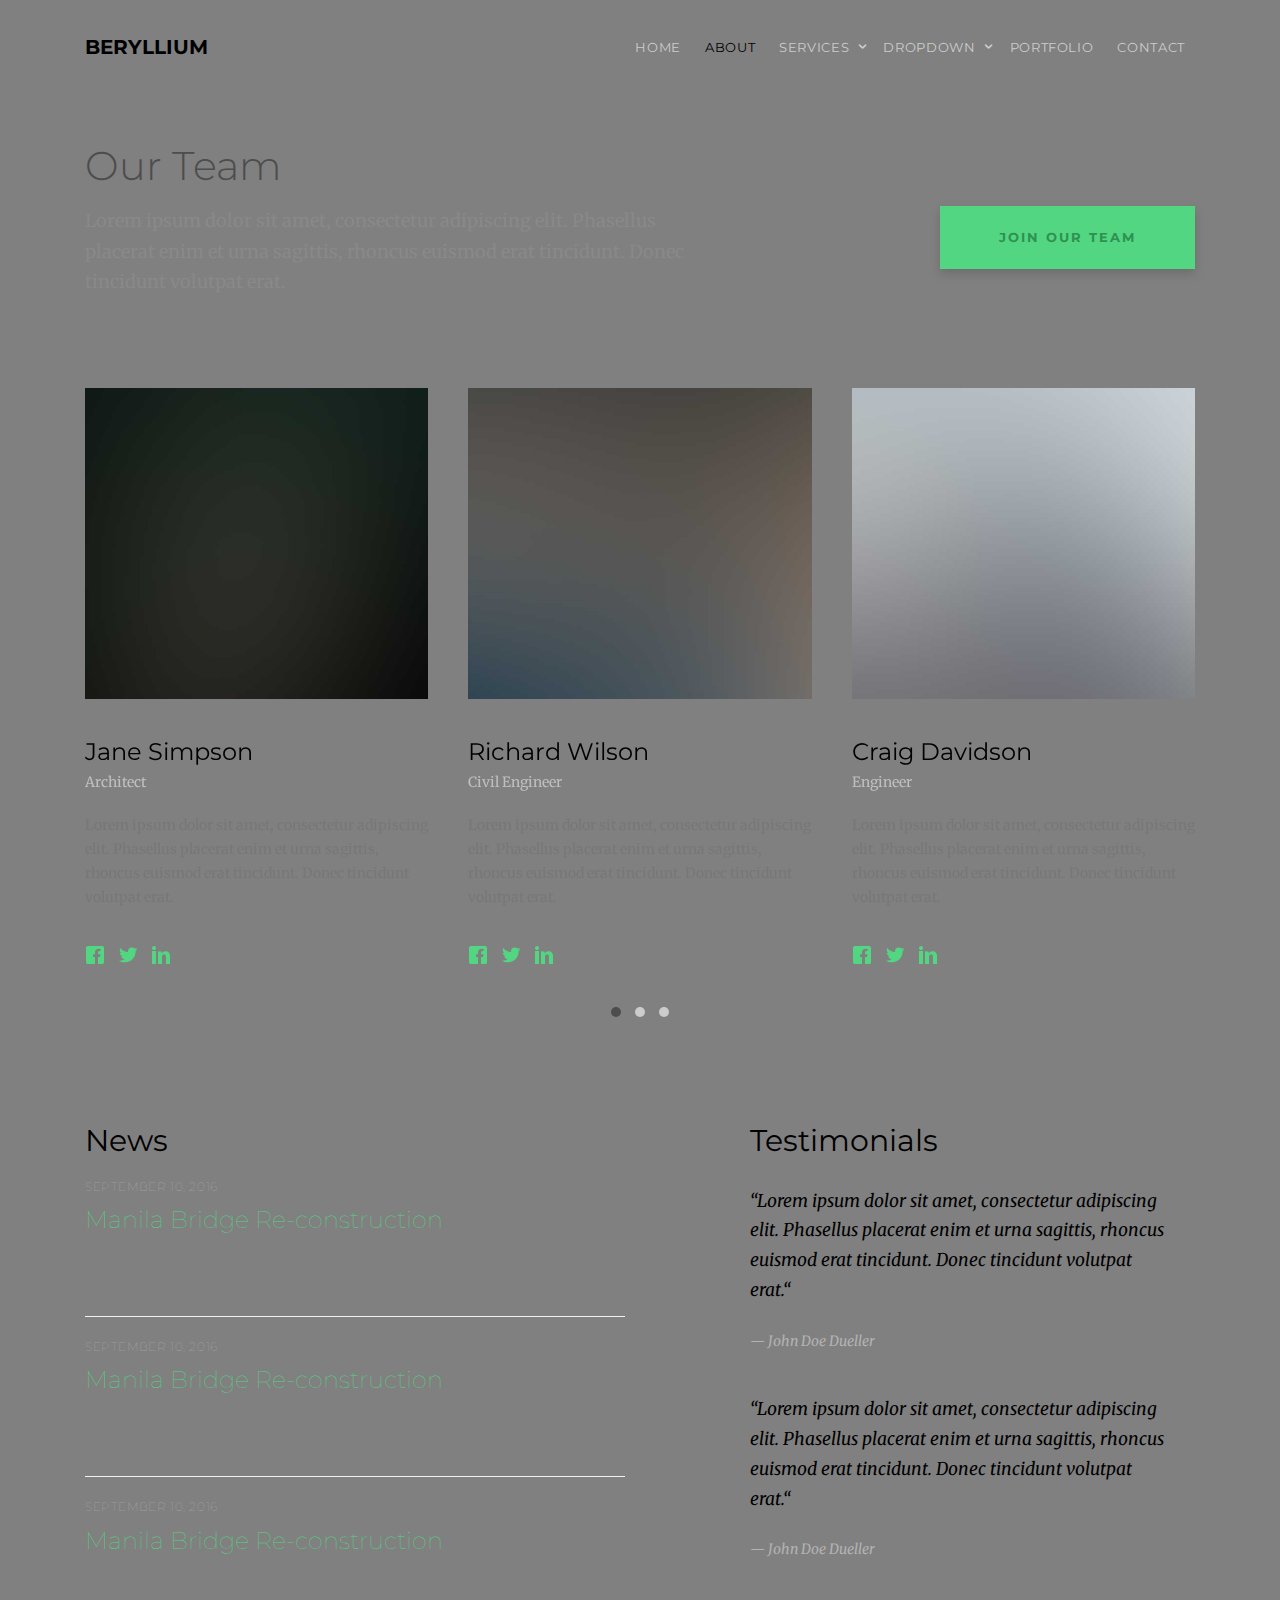
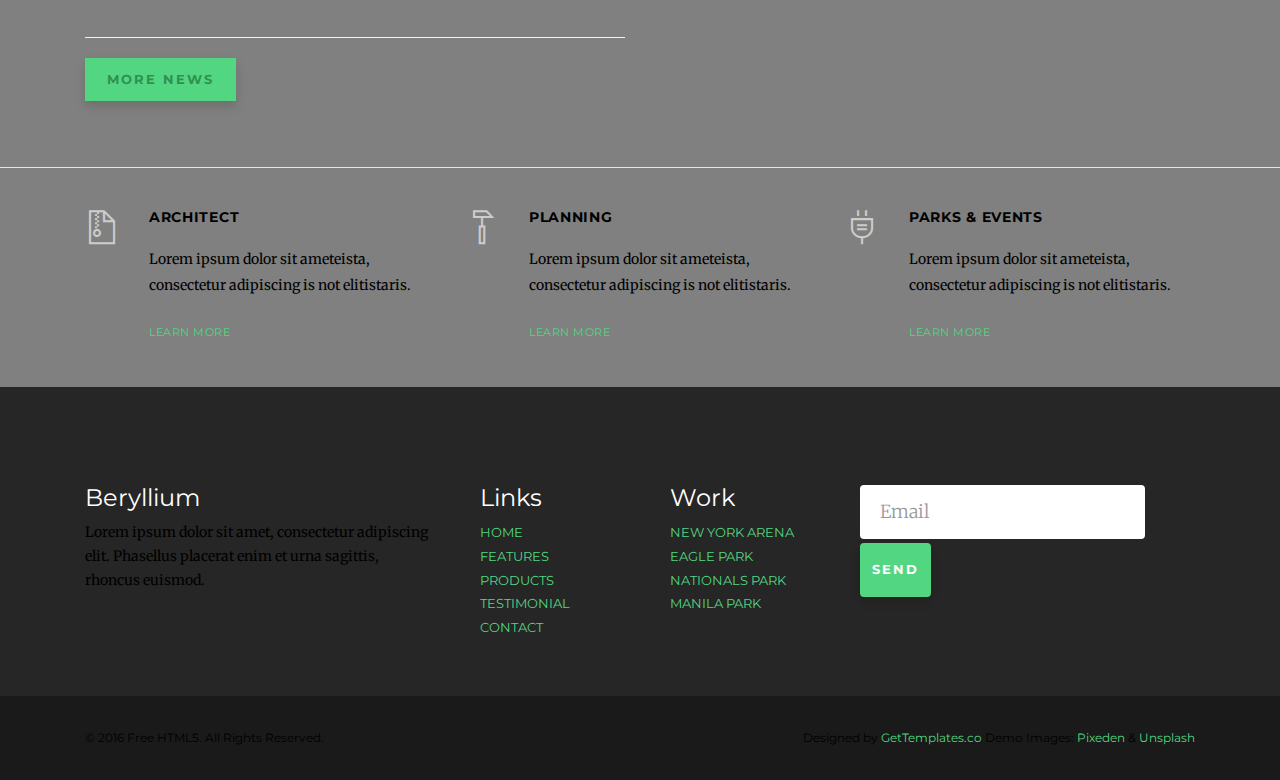
==== about.html @ cbb4a863 "web" ====
<!DOCTYPE HTML>
<!--
	Aesthetic by gettemplates.co
	Twitter: http://twitter.com/gettemplateco
	URL: http://gettemplates.co
-->
<html>
	<head>
	<meta charset="utf-8">
	<meta http-equiv="X-UA-Compatible" content="IE=edge">
	<title>Beryllium &mdash; Free Website Template, Free HTML5 Template by gettemplates.co</title>
	<meta name="viewport" content="width=device-width, initial-scale=1">
	<meta name="description" content="Free HTML5 Website Template by gettemplates.co" />
	<meta name="keywords" content="free website templates, free html5, free template, free bootstrap, free website template, html5, css3, mobile first, responsive" />
	<meta name="author" content="gettemplates.co" />

  	<!-- Facebook and Twitter integration -->
	<meta property="og:title" content=""/>
	<meta property="og:image" content=""/>
	<meta property="og:url" content=""/>
	<meta property="og:site_name" content=""/>
	<meta property="og:description" content=""/>
	<meta name="twitter:title" content="" />
	<meta name="twitter:image" content="" />
	<meta name="twitter:url" content="" />
	<meta name="twitter:card" content="" />

	<link href="https://fonts.googleapis.com/css?family=Merriweather:300,400|Montserrat:400,700" rel="stylesheet">
	
	<!-- Animate.css -->
	<link rel="stylesheet" href="css/animate.css">
	<!-- Icomoon Icon Fonts-->
	<link rel="stylesheet" href="css/icomoon.css">
	<!-- Themify Icons-->
	<link rel="stylesheet" href="css/themify-icons.css">
	<!-- Bootstrap  -->
	<link rel="stylesheet" href="css/bootstrap.css">

	<!-- Owl Carousel  -->
	<link rel="stylesheet" href="css/owl.carousel.min.css">
	<link rel="stylesheet" href="css/owl.theme.default.min.css">

	<!-- Theme style  -->
	<link rel="stylesheet" href="css/style.css">

	<!-- Modernizr JS -->
	<script src="js/modernizr-2.6.2.min.js"></script>
	<!-- FOR IE9 below -->
	<!--[if lt IE 9]>
	<script src="js/respond.min.js"></script>
	<![endif]-->

	</head>
	<body>
		
	<div class="gtco-loader"></div>
	
	<div id="page">

		<nav class="gtco-nav" role="navigation">
			<div class="gtco-container">
				
				<div class="row">
					<div class="col-sm-2 col-xs-12">
						<div id="gtco-logo"><a href="index.html">Beryllium</div>
					</div>
					<div class="col-xs-10 text-right menu-1">
						<ul>
							<li><a href="index.html">Home</a></li>
							<li class="active"><a href="about.html">About</a></li>
							<li class="has-dropdown">
								<a href="services.html">Services</a>
								<ul class="dropdown">
									<li><a href="#">Web Design</a></li>
									<li><a href="#">eCommerce</a></li>
									<li><a href="#">Branding</a></li>
									<li><a href="#">API</a></li>
								</ul>
							</li>
							<li class="has-dropdown">
								<a href="#">Dropdown</a>
								<ul class="dropdown">
									<li><a href="#">HTML5</a></li>
									<li><a href="#">CSS3</a></li>
									<li><a href="#">Sass</a></li>
									<li><a href="#">jQuery</a></li>
								</ul>
							</li>
							<li><a href="portfolio.html">Portfolio</a></li>
							<li><a href="contact.html">Contact</a></li>
						</ul>
					</div>
				</div>
				
			</div>
		</nav>

		

		<div class="gtco-section">
			<div class="gtco-container">
				<div class="row gtco-heading">
					<div class="col-md-7 text-left">
						<h2>Our Team</h2>
						<p>Lorem ipsum dolor sit amet, consectetur adipiscing elit. Phasellus placerat enim et urna sagittis, rhoncus euismod erat tincidunt. Donec tincidunt volutpat erat.</p>
					</div>
					<div class="col-md-3 col-md-push-2 text-center">
						<p class="mt-md"><a href="#" class="btn btn-special btn-block">Join our team</a></p>
					</div>
				</div>
				<div class="row">

					<div class="col-md-12">
						<div class="owl-carousel owl-carousel-carousel">
							<div class="item">
								<div class="gtco-staff">
									<img src="images/staff_1.jpg" alt="" class="img-responsive">
									<h2>Jane Simpson</h2>
									<p class="role">Architect</p>
									<p>Lorem ipsum dolor sit amet, consectetur adipiscing elit. Phasellus placerat enim et urna sagittis, rhoncus euismod erat tincidunt. Donec tincidunt volutpat erat.</p>
									<ul class="fh5co-social">
										<li><a href="#"><i class="icon-facebook"></i></a></li>
										<li><a href="#"><i class="icon-twitter"></i></a></li>
										<li><a href="#"><i class="icon-linkedin"></i></a></li>
									</ul>
								</div>
							</div>
							<div class="item">
								<div class="gtco-staff">
									<img src="images/staff_2.jpg" alt="" class="img-responsive">
									<h2>Richard Wilson</h2>
									<p class="role">Civil Engineer</p>
									<p>Lorem ipsum dolor sit amet, consectetur adipiscing elit. Phasellus placerat enim et urna sagittis, rhoncus euismod erat tincidunt. Donec tincidunt volutpat erat.</p>
									<ul class="fh5co-social">
										<li><a href="#"><i class="icon-facebook"></i></a></li>
										<li><a href="#"><i class="icon-twitter"></i></a></li>
										<li><a href="#"><i class="icon-linkedin"></i></a></li>
									</ul>
								</div>
							</div>
							<div class="item">
								<div class="gtco-staff">
									<img src="images/staff_3.jpg" alt="" class="img-responsive">
									<h2>Craig Davidson</h2>
									<p class="role">Engineer</p>
									<p>Lorem ipsum dolor sit amet, consectetur adipiscing elit. Phasellus placerat enim et urna sagittis, rhoncus euismod erat tincidunt. Donec tincidunt volutpat erat.</p>
									<ul class="fh5co-social">
										<li><a href="#"><i class="icon-facebook"></i></a></li>
										<li><a href="#"><i class="icon-twitter"></i></a></li>
										<li><a href="#"><i class="icon-linkedin"></i></a></li>
									</ul>
								</div>
							</div>

							<div class="item">
								<div class="gtco-staff">
									<img src="images/staff_1.jpg" alt="" class="img-responsive">
									<h2>Jane Simpson</h2>
									<p class="role">Architect</p>
									<p>Lorem ipsum dolor sit amet, consectetur adipiscing elit. Phasellus placerat enim et urna sagittis, rhoncus euismod erat tincidunt. Donec tincidunt volutpat erat.</p>
									<ul class="fh5co-social">
										<li><a href="#"><i class="icon-facebook"></i></a></li>
										<li><a href="#"><i class="icon-twitter"></i></a></li>
										<li><a href="#"><i class="icon-linkedin"></i></a></li>
									</ul>
								</div>
							</div>
							<div class="item">
								<div class="gtco-staff">
									<img src="images/staff_2.jpg" alt="" class="img-responsive">
									<h2>Richard Wilson</h2>
									<p class="role">Civil Engineer</p>
									<p>Lorem ipsum dolor sit amet, consectetur adipiscing elit. Phasellus placerat enim et urna sagittis, rhoncus euismod erat tincidunt. Donec tincidunt volutpat erat.</p>
									<ul class="fh5co-social">
										<li><a href="#"><i class="icon-facebook"></i></a></li>
										<li><a href="#"><i class="icon-twitter"></i></a></li>
										<li><a href="#"><i class="icon-linkedin"></i></a></li>
									</ul>
								</div>
							</div>
							<div class="item">
								<div class="gtco-staff">
									<img src="images/staff_3.jpg" alt="" class="img-responsive">
									<h2>Craig Davidson</h2>
									<p class="role">Engineer</p>
									<p>Lorem ipsum dolor sit amet, consectetur adipiscing elit. Phasellus placerat enim et urna sagittis, rhoncus euismod erat tincidunt. Donec tincidunt volutpat erat.</p>
									<ul class="fh5co-social">
										<li><a href="#"><i class="icon-facebook"></i></a></li>
										<li><a href="#"><i class="icon-twitter"></i></a></li>
										<li><a href="#"><i class="icon-linkedin"></i></a></li>
									</ul>
								</div>
							</div>
							<div class="item">
								<div class="gtco-staff">
									<img src="images/staff_1.jpg" alt="" class="img-responsive">
									<h2>Jane Simpson</h2>
									<p class="role">Architect</p>
									<p>Lorem ipsum dolor sit amet, consectetur adipiscing elit. Phasellus placerat enim et urna sagittis, rhoncus euismod erat tincidunt. Donec tincidunt volutpat erat.</p>
									<ul class="fh5co-social">
										<li><a href="#"><i class="icon-facebook"></i></a></li>
										<li><a href="#"><i class="icon-twitter"></i></a></li>
										<li><a href="#"><i class="icon-linkedin"></i></a></li>
									</ul>
								</div>
							</div>
							<div class="item">
								<div class="gtco-staff">
									<img src="images/staff_2.jpg" alt="" class="img-responsive">
									<h2>Richard Wilson</h2>
									<p class="role">Civil Engineer</p>
									<p>Lorem ipsum dolor sit amet, consectetur adipiscing elit. Phasellus placerat enim et urna sagittis, rhoncus euismod erat tincidunt. Donec tincidunt volutpat erat.</p>
									<ul class="fh5co-social">
										<li><a href="#"><i class="icon-facebook"></i></a></li>
										<li><a href="#"><i class="icon-twitter"></i></a></li>
										<li><a href="#"><i class="icon-linkedin"></i></a></li>
									</ul>
								</div>
							</div>
							<div class="item">
								<div class="gtco-staff">
									<img src="images/staff_3.jpg" alt="" class="img-responsive">
									<h2>Craig Davidson</h2>
									<p class="role">Engineer</p>
									<p>Lorem ipsum dolor sit amet, consectetur adipiscing elit. Phasellus placerat enim et urna sagittis, rhoncus euismod erat tincidunt. Donec tincidunt volutpat erat.</p>
									<ul class="fh5co-social">
										<li><a href="#"><i class="icon-facebook"></i></a></li>
										<li><a href="#"><i class="icon-twitter"></i></a></li>
										<li><a href="#"><i class="icon-linkedin"></i></a></li>
									</ul>
								</div>
							</div>
						</div>
					</div>
					
				</div>
			</div>
		</div>
		<!-- END .gtco-services -->

		<div class="gtco-section">
			<div class="gtco-container">
				<div class="row">
					<div class="col-md-6 gtco-news">
						<h2>News</h2>	
						<ul>
							<li>
								<a href="#">
									<span class="post-date">September 10, 2016</span>
									<h3>Manila Bridge Re-construction</h3>
									<p>Lorem ipsum dolor sit amet, consectetur adipiscing elit. Phasellus placerat enim et urna sagittis, rhoncus euismod...</p>
								</a>
							</li>

							<li>
								<a href="#">
									<span class="post-date">September 10, 2016</span>
									<h3>Manila Bridge Re-construction</h3>
									<p>Lorem ipsum dolor sit amet, consectetur adipiscing elit. Phasellus placerat enim et urna sagittis, rhoncus euismod...</p>
								</a>
							</li>

							<li>
								<a href="#">
									<span class="post-date">September 10, 2016</span>
									<h3>Manila Bridge Re-construction</h3>
									<p>Lorem ipsum dolor sit amet, consectetur adipiscing elit. Phasellus placerat enim et urna sagittis, rhoncus euismod...</p>
								</a>
							</li>
						</ul>
						<p><a href="#" class="btn btn-sm btn-special">More News</a></p>
					</div>
					<!-- END News -->
					<div class="col-md-5 col-md-push-1 gtco-testimonials">
						<h2>Testimonials</h2>
						<blockquote>
							<p>&ldquo;Lorem ipsum dolor sit amet, consectetur adipiscing elit. Phasellus placerat enim et urna sagittis, rhoncus euismod erat tincidunt. Donec tincidunt volutpat erat.&ldquo;</p>
							<p class="author"><cite>&mdash; John Doe Dueller</cite></p>
						</blockquote>
						<blockquote>
							<p>&ldquo;Lorem ipsum dolor sit amet, consectetur adipiscing elit. Phasellus placerat enim et urna sagittis, rhoncus euismod erat tincidunt. Donec tincidunt volutpat erat.&ldquo;</p>
							<p class="author"><cite>&mdash; John Doe Dueller</cite></p>
						</blockquote>
					</div>
				</div>
			</div>
		</div>
		<!-- END  -->

		<div class="gtco-section gto-features">
			<div class="gtco-container">
				<div class="row">
					<div class="col-md-4">
						<div class="feature-left">
							<i class="ti-zip icon"></i>
							<div class="copy">
								<h3>Architect</h3>
								<p>Lorem ipsum dolor sit ameteista, consectetur adipiscing is not elitistaris.</p>
								<p><a href="#" class="gtco-more">Learn more</a></p>
							</div>
						</div>
					</div>
					<div class="col-md-4">
						<div class="feature-left">
							<i class="ti-hummer icon"></i>
							<div class="copy">
								<h3>Planning</h3>
								<p>Lorem ipsum dolor sit ameteista, consectetur adipiscing is not elitistaris.</p>
								<p><a href="#" class="gtco-more">Learn more</a></p>
							</div>
						</div>
					</div>
					<div class="col-md-4">
						<div class="feature-left">
							<i class="ti-plug icon"></i>
							<div class="copy">
								<h3>Parks &amp; Events</h3>
								<p>Lorem ipsum dolor sit ameteista, consectetur adipiscing is not elitistaris.</p>
								<p><a href="#" class="gtco-more">Learn more</a></p>
							</div>
						</div>
					</div>
				</div>
			</div>
		</div>

		<footer id="gtco-footer" class="gtco-section" role="contentinfo">
			<div class="gtco-container">
				<div class="row row-pb-md">
					<div class="col-md-4 gtco-widget gtco-footer-paragraph">
						<h3>Beryllium</h3>
						<p>Lorem ipsum dolor sit amet, consectetur adipiscing elit. Phasellus placerat enim et urna sagittis, rhoncus euismod.</p>
					</div>
					<div class="col-md-4">
						<div class="row">
							<div class="col-md-6 gtco-footer-link">
								<h3>Links</h3>
								<ul class="gtco-list-link">
									<li><a href="#">Home</a></li>
									<li><a href="#">Features</a></li>
									<li><a href="#">Products</a></li>
									<li><a href="#">Testimonial</a></li>
									<li><a href="#">Contact</a></li>
								</ul>
							</div>
							<div class="col-md-6 gtco-footer-link">
								<h3>Work</h3>
								<ul class="gtco-list-link">
									<li><a href="#">New York Arena</a></li>
									<li><a href="#">Eagle Park</a></li>
									<li><a href="#">Nationals Park</a></li>
									<li><a href="#">Manila Park</a></li>
								</ul>
							</div>
						</div>
					</div>
					<div class="col-md-4 gtco-footer-subscribe">
						<form class="form-inline">
						  <div class="form-group">
						    <label class="sr-only" for="exampleInputEmail3">Email address</label>
						    <input type="email" class="form-control" id="" placeholder="Email">
						  </div>
						  <button type="submit" class="btn btn-primary">Send</button>
						</form>
					</div>
				</div>
			</div>
			<div class="gtco-copyright">
				<div class="gtco-container">
					<div class="row">
						<div class="col-md-6 text-left">
							<p><small>&copy; 2016 Free HTML5. All Rights Reserved. </small></p>
						</div>
						<div class="col-md-6 text-right">
							<p><small>Designed by <a href="http://gettemplates.co/" target="_blank">GetTemplates.co</a> Demo Images: <a href="http://pixeden.com/" target="_blank">Pixeden</a> &amp; <a href="http://unsplash.com" target="_blank">Unsplash</a></small> </p>
						</div>
					</div>
				</div>
			</div>
		</footer>
		<!-- END footer -->

	</div>

	<div class="gototop js-top">
		<a href="#" class="js-gotop"><i class="icon-arrow-up"></i></a>
	</div>
	
	<!-- jQuery -->
	<script src="js/jquery.min.js"></script>
	<!-- jQuery Easing -->
	<script src="js/jquery.easing.1.3.js"></script>
	<!-- Bootstrap -->
	<script src="js/bootstrap.min.js"></script>
	<!-- Waypoints -->
	<script src="js/jquery.waypoints.min.js"></script>
	<!-- Carousel -->
	<script src="js/owl.carousel.min.js"></script>
	
	<!-- Main -->
	<script src="js/main.js"></script>

	</body>
</html>
---- css/icomoon.css ----
@font-face {
  font-family: 'icomoon';
  src:  url('../fonts/icomoon/icomoon.eot?6iuir');
  src:  url('../fonts/icomoon/icomoon.eot?6iuir#iefix') format('embedded-opentype'),
    url('../fonts/icomoon/icomoon.ttf?6iuir') format('truetype'),
    url('../fonts/icomoon/icomoon.woff?6iuir') format('woff'),
    url('../fonts/icomoon/icomoon.svg?6iuir#icomoon') format('svg');
  font-weight: normal;
  font-style: normal;
}

[class^="icon-"], [class*=" icon-"] {
  /* use !important to prevent issues with browser extensions that change fonts */
  font-family: 'icomoon' !important;
  speak: none;
  font-style: normal;
  font-weight: normal;
  font-variant: normal;
  text-transform: none;
  line-height: 1;

  /* Better Font Rendering =========== */
  -webkit-font-smoothing: antialiased;
  -moz-osx-font-smoothing: grayscale;
}

.icon-eye:before {
  content: "\e000";
}
.icon-paper-clip:before {
  content: "\e001";
}
.icon-mail:before {
  content: "\e002";
}
.icon-toggle:before {
  content: "\e003";
}
.icon-layout:before {
  content: "\e004";
}
.icon-link:before {
  content: "\e005";
}
.icon-bell:before {
  content: "\e006";
}
.icon-lock:before {
  content: "\e007";
}
.icon-unlock:before {
  content: "\e008";
}
.icon-ribbon:before {
  content: "\e009";
}
.icon-image:before {
  content: "\e010";
}
.icon-signal:before {
  content: "\e011";
}
.icon-target:before {
  content: "\e012";
}
.icon-clipboard:before {
  content: "\e013";
}
.icon-clock:before {
  content: "\e014";
}
.icon-watch:before {
  content: "\e015";
}
.icon-air-play:before {
  content: "\e016";
}
.icon-camera:before {
  content: "\e017";
}
.icon-video:before {
  content: "\e018";
}
.icon-disc:before {
  content: "\e019";
}
.icon-printer:before {
  content: "\e020";
}
.icon-monitor:before {
  content: "\e021";
}
.icon-server:before {
  content: "\e022";
}
.icon-cog:before {
  content: "\e023";
}
.icon-heart:before {
  content: "\e024";
}
.icon-paragraph:before {
  content: "\e025";
}
.icon-align-justify:before {
  content: "\e026";
}
.icon-align-left:before {
  content: "\e027";
}
.icon-align-center:before {
  content: "\e028";
}
.icon-align-right:before {
  content: "\e029";
}
.icon-book:before {
  content: "\e030";
}
.icon-layers:before {
  content: "\e031";
}
.icon-stack:before {
  content: "\e032";
}
.icon-stack-2:before {
  content: "\e033";
}
.icon-paper:before {
  content: "\e034";
}
.icon-paper-stack:before {
  content: "\e035";
}
.icon-search:before {
  content: "\e036";
}
.icon-zoom-in:before {
  content: "\e037";
}
.icon-zoom-out:before {
  content: "\e038";
}
.icon-reply:before {
  content: "\e039";
}
.icon-circle-plus:before {
  content: "\e040";
}
.icon-circle-minus:before {
  content: "\e041";
}
.icon-circle-check:before {
  content: "\e042";
}
.icon-circle-cross:before {
  content: "\e043";
}
.icon-square-plus:before {
  content: "\e044";
}
.icon-square-minus:before {
  content: "\e045";
}
.icon-square-check:before {
  content: "\e046";
}
.icon-square-cross:before {
  content: "\e047";
}
.icon-microphone:before {
  content: "\e048";
}
.icon-record:before {
  content: "\e049";
}
.icon-skip-back:before {
  content: "\e050";
}
.icon-rewind:before {
  content: "\e051";
}
.icon-play:before {
  content: "\e052";
}
.icon-pause:before {
  content: "\e053";
}
.icon-stop:before {
  content: "\e054";
}
.icon-fast-forward:before {
  content: "\e055";
}
.icon-skip-forward:before {
  content: "\e056";
}
.icon-shuffle:before {
  content: "\e057";
}
.icon-repeat:before {
  content: "\e058";
}
.icon-folder:before {
  content: "\e059";
}
.icon-umbrella:before {
  content: "\e060";
}
.icon-moon:before {
  content: "\e061";
}
.icon-thermometer:before {
  content: "\e062";
}
.icon-drop:before {
  content: "\e063";
}
.icon-sun:before {
  content: "\e064";
}
.icon-cloud:before {
  content: "\e065";
}
.icon-cloud-upload:before {
  content: "\e066";
}
.icon-cloud-download:before {
  content: "\e067";
}
.icon-upload:before {
  content: "\e068";
}
.icon-download:before {
  content: "\e069";
}
.icon-location:before {
  content: "\e070";
}
.icon-location-2:before {
  content: "\e071";
}
.icon-map:before {
  content: "\e072";
}
.icon-battery:before {
  content: "\e073";
}
.icon-head:before {
  content: "\e074";
}
.icon-briefcase:before {
  content: "\e075";
}
.icon-speech-bubble:before {
  content: "\e076";
}
.icon-anchor:before {
  content: "\e077";
}
.icon-globe:before {
  content: "\e078";
}
.icon-box:before {
  content: "\e079";
}
.icon-reload:before {
  content: "\e080";
}
.icon-share:before {
  content: "\e081";
}
.icon-marquee:before {
  content: "\e082";
}
.icon-marquee-plus:before {
  content: "\e083";
}
.icon-marquee-minus:before {
  content: "\e084";
}
.icon-tag:before {
  content: "\e085";
}
.icon-power:before {
  content: "\e086";
}
.icon-command:before {
  content: "\e087";
}
.icon-alt:before {
  content: "\e088";
}
.icon-esc:before {
  content: "\e089";
}
.icon-bar-graph:before {
  content: "\e090";
}
.icon-bar-graph-2:before {
  content: "\e091";
}
.icon-pie-graph:before {
  content: "\e092";
}
.icon-star:before {
  content: "\e093";
}
.icon-arrow-left:before {
  content: "\e094";
}
.icon-arrow-right:before {
  content: "\e095";
}
.icon-arrow-up:before {
  content: "\e096";
}
.icon-arrow-down:before {
  content: "\e097";
}
.icon-volume:before {
  content: "\e098";
}
.icon-mute:before {
  content: "\e099";
}
.icon-content-right:before {
  content: "\e100";
}
.icon-content-left:before {
  content: "\e101";
}
.icon-grid:before {
  content: "\e102";
}
.icon-grid-2:before {
  content: "\e103";
}
.icon-columns:before {
  content: "\e104";
}
.icon-loader:before {
  content: "\e105";
}
.icon-bag:before {
  content: "\e106";
}
.icon-ban:before {
  content: "\e107";
}
.icon-flag:before {
  content: "\e108";
}
.icon-trash:before {
  content: "\e109";
}
.icon-expand:before {
  content: "\e110";
}
.icon-contract:before {
  content: "\e111";
}
.icon-maximize:before {
  content: "\e112";
}
.icon-minimize:before {
  content: "\e113";
}
.icon-plus:before {
  content: "\e114";
}
.icon-minus:before {
  content: "\e115";
}
.icon-check:before {
  content: "\e116";
}
.icon-cross:before {
  content: "\e117";
}
.icon-move:before {
  content: "\e118";
}
.icon-delete:before {
  content: "\e119";
}
.icon-menu:before {
  content: "\e120";
}
.icon-archive:before {
  content: "\e121";
}
.icon-inbox:before {
  content: "\e122";
}
.icon-outbox:before {
  content: "\e123";
}
.icon-file:before {
  content: "\e124";
}
.icon-file-add:before {
  content: "\e125";
}
.icon-file-subtract:before {
  content: "\e126";
}
.icon-help:before {
  content: "\e127";
}
.icon-open:before {
  content: "\e128";
}
.icon-ellipsis:before {
  content: "\e129";
}
.icon-add-to-list:before {
  content: "\e900";
}
.icon-classic-computer:before {
  content: "\e901";
}
.icon-controller-fast-backward:before {
  content: "\e902";
}
.icon-creative-commons-attribution:before {
  content: "\e903";
}
.icon-creative-commons-noderivs:before {
  content: "\e904";
}
.icon-creative-commons-noncommercial-eu:before {
  content: "\e905";
}
.icon-creative-commons-noncommercial-us:before {
  content: "\e906";
}
.icon-creative-commons-public-domain:before {
  content: "\e907";
}
.icon-creative-commons-remix:before {
  content: "\e908";
}
.icon-creative-commons-share:before {
  content: "\e909";
}
.icon-creative-commons-sharealike:before {
  content: "\e90a";
}
.icon-creative-commons:before {
  content: "\e90b";
}
.icon-document-landscape:before {
  content: "\e90c";
}
.icon-remove-user:before {
  content: "\e90d";
}
.icon-warning:before {
  content: "\e90e";
}
.icon-arrow-bold-down:before {
  content: "\e90f";
}
.icon-arrow-bold-left:before {
  content: "\e910";
}
.icon-arrow-bold-right:before {
  content: "\e911";
}
.icon-arrow-bold-up:before {
  content: "\e912";
}
.icon-arrow-down2:before {
  content: "\e913";
}
.icon-arrow-left2:before {
  content: "\e914";
}
.icon-arrow-long-down:before {
  content: "\e915";
}
.icon-arrow-long-left:before {
  content: "\e916";
}
.icon-arrow-long-right:before {
  content: "\e917";
}
.icon-arrow-long-up:before {
  content: "\e918";
}
.icon-arrow-right2:before {
  content: "\e919";
}
.icon-arrow-up2:before {
  content: "\e91a";
}
.icon-arrow-with-circle-down:before {
  content: "\e91b";
}
.icon-arrow-with-circle-left:before {
  content: "\e91c";
}
.icon-arrow-with-circle-right:before {
  content: "\e91d";
}
.icon-arrow-with-circle-up:before {
  content: "\e91e";
}
.icon-bookmark:before {
  content: "\e91f";
}
.icon-bookmarks:before {
  content: "\e920";
}
.icon-chevron-down:before {
  content: "\e921";
}
.icon-chevron-left:before {
  content: "\e922";
}
.icon-chevron-right:before {
  content: "\e923";
}
.icon-chevron-small-down:before {
  content: "\e924";
}
.icon-chevron-small-left:before {
  content: "\e925";
}
.icon-chevron-small-right:before {
  content: "\e926";
}
.icon-chevron-small-up:before {
  content: "\e927";
}
.icon-chevron-thin-down:before {
  content: "\e928";
}
.icon-chevron-thin-left:before {
  content: "\e929";
}
.icon-chevron-thin-right:before {
  content: "\e92a";
}
.icon-chevron-thin-up:before {
  content: "\e92b";
}
.icon-chevron-up:before {
  content: "\e92c";
}
.icon-chevron-with-circle-down:before {
  content: "\e92d";
}
.icon-chevron-with-circle-left:before {
  content: "\e92e";
}
.icon-chevron-with-circle-right:before {
  content: "\e92f";
}
.icon-chevron-with-circle-up:before {
  content: "\e930";
}
.icon-cloud2:before {
  content: "\e931";
}
.icon-controller-fast-forward:before {
  content: "\e932";
}
.icon-controller-jump-to-start:before {
  content: "\e933";
}
.icon-controller-next:before {
  content: "\e934";
}
.icon-controller-paus:before {
  content: "\e935";
}
.icon-controller-play:before {
  content: "\e936";
}
.icon-controller-record:before {
  content: "\e937";
}
.icon-controller-stop:before {
  content: "\e938";
}
.icon-controller-volume:before {
  content: "\e939";
}
.icon-dot-single:before {
  content: "\e93a";
}
.icon-dots-three-horizontal:before {
  content: "\e93b";
}
.icon-dots-three-vertical:before {
  content: "\e93c";
}
.icon-dots-two-horizontal:before {
  content: "\e93d";
}
.icon-dots-two-vertical:before {
  content: "\e93e";
}
.icon-download2:before {
  content: "\e93f";
}
.icon-emoji-flirt:before {
  content: "\e940";
}
.icon-flow-branch:before {
  content: "\e941";
}
.icon-flow-cascade:before {
  content: "\e942";
}
.icon-flow-line:before {
  content: "\e943";
}
.icon-flow-parallel:before {
  content: "\e944";
}
.icon-flow-tree:before {
  content: "\e945";
}
.icon-install:before {
  content: "\e946";
}
.icon-layers2:before {
  content: "\e947";
}
.icon-open-book:before {
  content: "\e948";
}
.icon-resize-100:before {
  content: "\e949";
}
.icon-resize-full-screen:before {
  content: "\e94a";
}
.icon-save:before {
  content: "\e94b";
}
.icon-select-arrows:before {
  content: "\e94c";
}
.icon-sound-mute:before {
  content: "\e94d";
}
.icon-sound:before {
  content: "\e94e";
}
.icon-trash2:before {
  content: "\e94f";
}
.icon-triangle-down:before {
  content: "\e950";
}
.icon-triangle-left:before {
  content: "\e951";
}
.icon-triangle-right:before {
  content: "\e952";
}
.icon-triangle-up:before {
  content: "\e953";
}
.icon-uninstall:before {
  content: "\e954";
}
.icon-upload-to-cloud:before {
  content: "\e955";
}
.icon-upload2:before {
  content: "\e956";
}
.icon-add-user:before {
  content: "\e957";
}
.icon-address:before {
  content: "\e958";
}
.icon-adjust:before {
  content: "\e959";
}
.icon-air:before {
  content: "\e95a";
}
.icon-aircraft-landing:before {
  content: "\e95b";
}
.icon-aircraft-take-off:before {
  content: "\e95c";
}
.icon-aircraft:before {
  content: "\e95d";
}
.icon-align-bottom:before {
  content: "\e95e";
}
.icon-align-horizontal-middle:before {
  content: "\e95f";
}
.icon-align-left2:before {
  content: "\e960";
}
.icon-align-right2:before {
  content: "\e961";
}
.icon-align-top:before {
  content: "\e962";
}
.icon-align-vertical-middle:before {
  content: "\e963";
}
.icon-archive2:before {
  content: "\e964";
}
.icon-area-graph:before {
  content: "\e965";
}
.icon-attachment:before {
  content: "\e966";
}
.icon-awareness-ribbon:before {
  content: "\e967";
}
.icon-back-in-time:before {
  content: "\e968";
}
.icon-back:before {
  content: "\e969";
}
.icon-bar-graph2:before {
  content: "\e96a";
}
.icon-battery2:before {
  content: "\e96b";
}
.icon-beamed-note:before {
  content: "\e96c";
}
.icon-bell2:before {
  content: "\e96d";
}
.icon-blackboard:before {
  content: "\e96e";
}
.icon-block:before {
  content: "\e96f";
}
.icon-book2:before {
  content: "\e970";
}
.icon-bowl:before {
  content: "\e971";
}
.icon-box2:before {
  content: "\e972";
}
.icon-briefcase2:before {
  content: "\e973";
}
.icon-browser:before {
  content: "\e974";
}
.icon-brush:before {
  content: "\e975";
}
.icon-bucket:before {
  content: "\e976";
}
.icon-cake:before {
  content: "\e977";
}
.icon-calculator:before {
  content: "\e978";
}
.icon-calendar:before {
  content: "\e979";
}
.icon-camera2:before {
  content: "\e97a";
}
.icon-ccw:before {
  content: "\e97b";
}
.icon-chat:before {
  content: "\e97c";
}
.icon-check2:before {
  content: "\e97d";
}
.icon-circle-with-cross:before {
  content: "\e97e";
}
.icon-circle-with-minus:before {
  content: "\e97f";
}
.icon-circle-with-plus:before {
  content: "\e980";
}
.icon-circle:before {
  content: "\e981";
}
.icon-circular-graph:before {
  content: "\e982";
}
.icon-clapperboard:before {
  content: "\e983";
}
.icon-clipboard2:before {
  content: "\e984";
}
.icon-clock2:before {
  content: "\e985";
}
.icon-code:before {
  content: "\e986";
}
.icon-cog2:before {
  content: "\e987";
}
.icon-colours:before {
  content: "\e988";
}
.icon-compass:before {
  content: "\e989";
}
.icon-copy:before {
  content: "\e98a";
}
.icon-credit-card:before {
  content: "\e98b";
}
.icon-credit:before {
  content: "\e98c";
}
.icon-cross2:before {
  content: "\e98d";
}
.icon-cup:before {
  content: "\e98e";
}
.icon-cw:before {
  content: "\e98f";
}
.icon-cycle:before {
  content: "\e990";
}
.icon-database:before {
  content: "\e991";
}
.icon-dial-pad:before {
  content: "\e992";
}
.icon-direction:before {
  content: "\e993";
}
.icon-document:before {
  content: "\e994";
}
.icon-documents:before {
  content: "\e995";
}
.icon-drink:before {
  content: "\e996";
}
.icon-drive:before {
  content: "\e997";
}
.icon-drop2:before {
  content: "\e998";
}
.icon-edit:before {
  content: "\e999";
}
.icon-email:before {
  content: "\e99a";
}
.icon-emoji-happy:before {
  content: "\e99b";
}
.icon-emoji-neutral:before {
  content: "\e99c";
}
.icon-emoji-sad:before {
  content: "\e99d";
}
.icon-erase:before {
  content: "\e99e";
}
.icon-eraser:before {
  content: "\e99f";
}
.icon-export:before {
  content: "\e9a0";
}
.icon-eye2:before {
  content: "\e9a1";
}
.icon-feather:before {
  content: "\e9a2";
}
.icon-flag2:before {
  content: "\e9a3";
}
.icon-flash:before {
  content: "\e9a4";
}
.icon-flashlight:before {
  content: "\e9a5";
}
.icon-flat-brush:before {
  content: "\e9a6";
}
.icon-folder-images:before {
  content: "\e9a7";
}
.icon-folder-music:before {
  content: "\e9a8";
}
.icon-folder-video:before {
  content: "\e9a9";
}
.icon-folder2:before {
  content: "\e9aa";
}
.icon-forward:before {
  content: "\e9ab";
}
.icon-funnel:before {
  content: "\e9ac";
}
.icon-game-controller:before {
  content: "\e9ad";
}
.icon-gauge:before {
  content: "\e9ae";
}
.icon-globe2:before {
  content: "\e9af";
}
.icon-graduation-cap:before {
  content: "\e9b0";
}
.icon-grid2:before {
  content: "\e9b1";
}
.icon-hair-cross:before {
  content: "\e9b2";
}
.icon-hand:before {
  content: "\e9b3";
}
.icon-heart-outlined:before {
  content: "\e9b4";
}
.icon-heart2:before {
  content: "\e9b5";
}
.icon-help-with-circle:before {
  content: "\e9b6";
}
.icon-help2:before {
  content: "\e9b7";
}
.icon-home:before {
  content: "\e9b8";
}
.icon-hour-glass:before {
  content: "\e9b9";
}
.icon-image-inverted:before {
  content: "\e9ba";
}
.icon-image2:before {
  content: "\e9bb";
}
.icon-images:before {
  content: "\e9bc";
}
.icon-inbox2:before {
  content: "\e9bd";
}
.icon-infinity:before {
  content: "\e9be";
}
.icon-info-with-circle:before {
  content: "\e9bf";
}
.icon-info:before {
  content: "\e9c0";
}
.icon-key:before {
  content: "\e9c1";
}
.icon-keyboard:before {
  content: "\e9c2";
}
.icon-lab-flask:before {
  content: "\e9c3";
}
.icon-landline:before {
  content: "\e9c4";
}
.icon-language:before {
  content: "\e9c5";
}
.icon-laptop:before {
  content: "\e9c6";
}
.icon-leaf:before {
  content: "\e9c7";
}
.icon-level-down:before {
  content: "\e9c8";
}
.icon-level-up:before {
  content: "\e9c9";
}
.icon-lifebuoy:before {
  content: "\e9ca";
}
.icon-light-bulb:before {
  content: "\e9cb";
}
.icon-light-down:before {
  content: "\e9cc";
}
.icon-light-up:before {
  content: "\e9cd";
}
.icon-line-graph:before {
  content: "\e9ce";
}
.icon-link2:before {
  content: "\e9cf";
}
.icon-list:before {
  content: "\e9d0";
}
.icon-location-pin:before {
  content: "\e9d1";
}
.icon-location2:before {
  content: "\e9d2";
}
.icon-lock-open:before {
  content: "\e9d3";
}
.icon-lock2:before {
  content: "\e9d4";
}
.icon-log-out:before {
  content: "\e9d5";
}
.icon-login:before {
  content: "\e9d6";
}
.icon-loop:before {
  content: "\e9d7";
}
.icon-magnet:before {
  content: "\e9d8";
}
.icon-magnifying-glass:before {
  content: "\e9d9";
}
.icon-mail2:before {
  content: "\e9da";
}
.icon-man:before {
  content: "\e9db";
}
.icon-map2:before {
  content: "\e9dc";
}
.icon-mask:before {
  content: "\e9dd";
}
.icon-medal:before {
  content: "\e9de";
}
.icon-megaphone:before {
  content: "\e9df";
}
.icon-menu2:before {
  content: "\e9e0";
}
.icon-message:before {
  content: "\e9e1";
}
.icon-mic:before {
  content: "\e9e2";
}
.icon-minus2:before {
  content: "\e9e3";
}
.icon-mobile:before {
  content: "\e9e4";
}
.icon-modern-mic:before {
  content: "\e9e5";
}
.icon-moon2:before {
  content: "\e9e6";
}
.icon-mouse:before {
  content: "\e9e7";
}
.icon-music:before {
  content: "\e9e8";
}
.icon-network:before {
  content: "\e9e9";
}
.icon-new-message:before {
  content: "\e9ea";
}
.icon-new:before {
  content: "\e9eb";
}
.icon-news:before {
  content: "\e9ec";
}
.icon-note:before {
  content: "\e9ed";
}
.icon-notification:before {
  content: "\e9ee";
}
.icon-old-mobile:before {
  content: "\e9ef";
}
.icon-old-phone:before {
  content: "\e9f0";
}
.icon-palette:before {
  content: "\e9f1";
}
.icon-paper-plane:before {
  content: "\e9f2";
}
.icon-pencil:before {
  content: "\e9f3";
}
.icon-phone:before {
  content: "\e9f4";
}
.icon-pie-chart:before {
  content: "\e9f5";
}
.icon-pin:before {
  content: "\e9f6";
}
.icon-plus2:before {
  content: "\e9f7";
}
.icon-popup:before {
  content: "\e9f8";
}
.icon-power-plug:before {
  content: "\e9f9";
}
.icon-price-ribbon:before {
  content: "\e9fa";
}
.icon-price-tag:before {
  content: "\e9fb";
}
.icon-print:before {
  content: "\e9fc";
}
.icon-progress-empty:before {
  content: "\e9fd";
}
.icon-progress-full:before {
  content: "\e9fe";
}
.icon-progress-one:before {
  content: "\e9ff";
}
.icon-progress-two:before {
  content: "\ea00";
}
.icon-publish:before {
  content: "\ea01";
}
.icon-quote:before {
  content: "\ea02";
}
.icon-radio:before {
  content: "\ea03";
}
.icon-reply-all:before {
  content: "\ea04";
}
.icon-reply2:before {
  content: "\ea05";
}
.icon-retweet:before {
  content: "\ea06";
}
.icon-rocket:before {
  content: "\ea07";
}
.icon-round-brush:before {
  content: "\ea08";
}
.icon-rss:before {
  content: "\ea09";
}
.icon-ruler:before {
  content: "\ea0a";
}
.icon-scissors:before {
  content: "\ea0b";
}
.icon-share-alternitive:before {
  content: "\ea0c";
}
.icon-share2:before {
  content: "\ea0d";
}
.icon-shareable:before {
  content: "\ea0e";
}
.icon-shield:before {
  content: "\ea0f";
}
.icon-shop:before {
  content: "\ea10";
}
.icon-shopping-bag:before {
  content: "\ea11";
}
.icon-shopping-basket:before {
  content: "\ea12";
}
.icon-shopping-cart:before {
  content: "\ea13";
}
.icon-shuffle2:before {
  content: "\ea14";
}
.icon-signal2:before {
  content: "\ea15";
}
.icon-sound-mix:before {
  content: "\ea16";
}
.icon-sports-club:before {
  content: "\ea17";
}
.icon-spreadsheet:before {
  content: "\ea18";
}
.icon-squared-cross:before {
  content: "\ea19";
}
.icon-squared-minus:before {
  content: "\ea1a";
}
.icon-squared-plus:before {
  content: "\ea1b";
}
.icon-star-outlined:before {
  content: "\ea1c";
}
.icon-star2:before {
  content: "\ea1d";
}
.icon-stopwatch:before {
  content: "\ea1e";
}
.icon-suitcase:before {
  content: "\ea1f";
}
.icon-swap:before {
  content: "\ea20";
}
.icon-sweden:before {
  content: "\ea21";
}
.icon-switch:before {
  content: "\ea22";
}
.icon-tablet:before {
  content: "\ea23";
}
.icon-tag2:before {
  content: "\ea24";
}
.icon-text-document-inverted:before {
  content: "\ea25";
}
.icon-text-document:before {
  content: "\ea26";
}
.icon-text:before {
  content: "\ea27";
}
.icon-thermometer2:before {
  content: "\ea28";
}
.icon-thumbs-down:before {
  content: "\ea29";
}
.icon-thumbs-up:before {
  content: "\ea2a";
}
.icon-thunder-cloud:before {
  content: "\ea2b";
}
.icon-ticket:before {
  content: "\ea2c";
}
.icon-time-slot:before {
  content: "\ea2d";
}
.icon-tools:before {
  content: "\ea2e";
}
.icon-traffic-cone:before {
  content: "\ea2f";
}
.icon-tree:before {
  content: "\ea30";
}
.icon-trophy:before {
  content: "\ea31";
}
.icon-tv:before {
  content: "\ea32";
}
.icon-typing:before {
  content: "\ea33";
}
.icon-unread:before {
  content: "\ea34";
}
.icon-untag:before {
  content: "\ea35";
}
.icon-user:before {
  content: "\ea36";
}
.icon-users:before {
  content: "\ea37";
}
.icon-v-card:before {
  content: "\ea38";
}
.icon-video2:before {
  content: "\ea39";
}
.icon-vinyl:before {
  content: "\ea3a";
}
.icon-voicemail:before {
  content: "\ea3b";
}
.icon-wallet:before {
  content: "\ea3c";
}
.icon-water:before {
  content: "\ea3d";
}
.icon-px-with-circle:before {
  content: "\ea3e";
}
.icon-px:before {
  content: "\ea3f";
}
.icon-basecamp:before {
  content: "\ea40";
}
.icon-behance:before {
  content: "\ea41";
}
.icon-creative-cloud:before {
  content: "\ea42";
}
.icon-dropbox:before {
  content: "\ea43";
}
.icon-evernote:before {
  content: "\ea44";
}
.icon-flattr:before {
  content: "\ea45";
}
.icon-foursquare:before {
  content: "\ea46";
}
.icon-google-drive:before {
  content: "\ea47";
}
.icon-google-hangouts:before {
  content: "\ea48";
}
.icon-grooveshark:before {
  content: "\ea49";
}
.icon-icloud:before {
  content: "\ea4a";
}
.icon-mixi:before {
  content: "\ea4b";
}
.icon-onedrive:before {
  content: "\ea4c";
}
.icon-paypal:before {
  content: "\ea4d";
}
.icon-picasa:before {
  content: "\ea4e";
}
.icon-qq:before {
  content: "\ea4f";
}
.icon-rdio-with-circle:before {
  content: "\ea50";
}
.icon-renren:before {
  content: "\ea51";
}
.icon-scribd:before {
  content: "\ea52";
}
.icon-sina-weibo:before {
  content: "\ea53";
}
.icon-skype-with-circle:before {
  content: "\ea54";
}
.icon-skype:before {
  content: "\ea55";
}
.icon-slideshare:before {
  content: "\ea56";
}
.icon-smashing:before {
  content: "\ea57";
}
.icon-soundcloud:before {
  content: "\ea58";
}
.icon-spotify-with-circle:before {
  content: "\ea59";
}
.icon-spotify:before {
  content: "\ea5a";
}
.icon-swarm:before {
  content: "\ea5b";
}
.icon-vine-with-circle:before {
  content: "\ea5c";
}
.icon-vine:before {
  content: "\ea5d";
}
.icon-vk-alternitive:before {
  content: "\ea5e";
}
.icon-vk-with-circle:before {
  content: "\ea5f";
}
.icon-vk:before {
  content: "\ea60";
}
.icon-xing-with-circle:before {
  content: "\ea61";
}
.icon-xing:before {
  content: "\ea62";
}
.icon-yelp:before {
  content: "\ea63";
}
.icon-dribbble-with-circle:before {
  content: "\ea64";
}
.icon-dribbble:before {
  content: "\ea65";
}
.icon-facebook-with-circle:before {
  content: "\ea66";
}
.icon-facebook:before {
  content: "\ea67";
}
.icon-flickr-with-circle:before {
  content: "\ea68";
}
.icon-flickr:before {
  content: "\ea69";
}
.icon-github-with-circle:before {
  content: "\ea6a";
}
.icon-github:before {
  content: "\ea6b";
}
.icon-google-with-circle:before {
  content: "\ea6c";
}
.icon-google:before {
  content: "\ea6d";
}
.icon-instagram-with-circle:before {
  content: "\ea6e";
}
.icon-instagram:before {
  content: "\ea6f";
}
.icon-lastfm-with-circle:before {
  content: "\ea70";
}
.icon-lastfm:before {
  content: "\ea71";
}
.icon-linkedin-with-circle:before {
  content: "\ea72";
}
.icon-linkedin:before {
  content: "\ea73";
}
.icon-pinterest-with-circle:before {
  content: "\ea74";
}
.icon-pinterest:before {
  content: "\ea75";
}
.icon-rdio:before {
  content: "\ea76";
}
.icon-stumbleupon-with-circle:before {
  content: "\ea77";
}
.icon-stumbleupon:before {
  content: "\ea78";
}
.icon-tumblr-with-circle:before {
  content: "\ea79";
}
.icon-tumblr:before {
  content: "\ea7a";
}
.icon-twitter-with-circle:before {
  content: "\ea7b";
}
.icon-twitter:before {
  content: "\ea7c";
}
.icon-vimeo-with-circle:before {
  content: "\ea7d";
}
.icon-vimeo:before {
  content: "\ea7e";
}
.icon-youtube-with-circle:before {
  content: "\ea7f";
}
.icon-youtube:before {
  content: "\ea80";
}
---- css/themify-icons.css ----
@font-face {
	font-family: 'themify';
	src:url('../fonts/themify-icons/themify.eot?-fvbane');
	src:url('../fonts/themify-icons/themify.eot?#iefix-fvbane') format('embedded-opentype'),
		url('../fonts/themify-icons/themify.woff?-fvbane') format('woff'),
		url('../fonts/themify-icons/themify.ttf?-fvbane') format('truetype'),
		url('../fonts/themify-icons/themify.svg?-fvbane#themify') format('svg');
	font-weight: normal;
	font-style: normal;
}

[class^="ti-"], [class*=" ti-"] {
	font-family: 'themify';
	speak: none;
	font-style: normal;
	font-weight: normal;
	font-variant: normal;
	text-transform: none;
	line-height: 1;

	/* Better Font Rendering =========== */
	-webkit-font-smoothing: antialiased;
	-moz-osx-font-smoothing: grayscale;
}

.ti-wand:before {
	content: "\e600";
}
.ti-volume:before {
	content: "\e601";
}
.ti-user:before {
	content: "\e602";
}
.ti-unlock:before {
	content: "\e603";
}
.ti-unlink:before {
	content: "\e604";
}
.ti-trash:before {
	content: "\e605";
}
.ti-thought:before {
	content: "\e606";
}
.ti-target:before {
	content: "\e607";
}
.ti-tag:before {
	content: "\e608";
}
.ti-tablet:before {
	content: "\e609";
}
.ti-star:before {
	content: "\e60a";
}
.ti-spray:before {
	content: "\e60b";
}
.ti-signal:before {
	content: "\e60c";
}
.ti-shopping-cart:before {
	content: "\e60d";
}
.ti-shopping-cart-full:before {
	content: "\e60e";
}
.ti-settings:before {
	content: "\e60f";
}
.ti-search:before {
	content: "\e610";
}
.ti-zoom-in:before {
	content: "\e611";
}
.ti-zoom-out:before {
	content: "\e612";
}
.ti-cut:before {
	content: "\e613";
}
.ti-ruler:before {
	content: "\e614";
}
.ti-ruler-pencil:before {
	content: "\e615";
}
.ti-ruler-alt:before {
	content: "\e616";
}
.ti-bookmark:before {
	content: "\e617";
}
.ti-bookmark-alt:before {
	content: "\e618";
}
.ti-reload:before {
	content: "\e619";
}
.ti-plus:before {
	content: "\e61a";
}
.ti-pin:before {
	content: "\e61b";
}
.ti-pencil:before {
	content: "\e61c";
}
.ti-pencil-alt:before {
	content: "\e61d";
}
.ti-paint-roller:before {
	content: "\e61e";
}
.ti-paint-bucket:before {
	content: "\e61f";
}
.ti-na:before {
	content: "\e620";
}
.ti-mobile:before {
	content: "\e621";
}
.ti-minus:before {
	content: "\e622";
}
.ti-medall:before {
	content: "\e623";
}
.ti-medall-alt:before {
	content: "\e624";
}
.ti-marker:before {
	content: "\e625";
}
.ti-marker-alt:before {
	content: "\e626";
}
.ti-arrow-up:before {
	content: "\e627";
}
.ti-arrow-right:before {
	content: "\e628";
}
.ti-arrow-left:before {
	content: "\e629";
}
.ti-arrow-down:before {
	content: "\e62a";
}
.ti-lock:before {
	content: "\e62b";
}
.ti-location-arrow:before {
	content: "\e62c";
}
.ti-link:before {
	content: "\e62d";
}
.ti-layout:before {
	content: "\e62e";
}
.ti-layers:before {
	content: "\e62f";
}
.ti-layers-alt:before {
	content: "\e630";
}
.ti-key:before {
	content: "\e631";
}
.ti-import:before {
	content: "\e632";
}
.ti-image:before {
	content: "\e633";
}
.ti-heart:before {
	content: "\e634";
}
.ti-heart-broken:before {
	content: "\e635";
}
.ti-hand-stop:before {
	content: "\e636";
}
.ti-hand-open:before {
	content: "\e637";
}
.ti-hand-drag:before {
	content: "\e638";
}
.ti-folder:before {
	content: "\e639";
}
.ti-flag:before {
	content: "\e63a";
}
.ti-flag-alt:before {
	content: "\e63b";
}
.ti-flag-alt-2:before {
	content: "\e63c";
}
.ti-eye:before {
	content: "\e63d";
}
.ti-export:before {
	content: "\e63e";
}
.ti-exchange-vertical:before {
	content: "\e63f";
}
.ti-desktop:before {
	content: "\e640";
}
.ti-cup:before {
	content: "\e641";
}
.ti-crown:before {
	content: "\e642";
}
.ti-comments:before {
	content: "\e643";
}
.ti-comment:before {
	content: "\e644";
}
.ti-comment-alt:before {
	content: "\e645";
}
.ti-close:before {
	content: "\e646";
}
.ti-clip:before {
	content: "\e647";
}
.ti-angle-up:before {
	content: "\e648";
}
.ti-angle-right:before {
	content: "\e649";
}
.ti-angle-left:before {
	content: "\e64a";
}
.ti-angle-down:before {
	content: "\e64b";
}
.ti-check:before {
	content: "\e64c";
}
.ti-check-box:before {
	content: "\e64d";
}
.ti-camera:before {
	content: "\e64e";
}
.ti-announcement:before {
	content: "\e64f";
}
.ti-brush:before {
	content: "\e650";
}
.ti-briefcase:before {
	content: "\e651";
}
.ti-bolt:before {
	content: "\e652";
}
.ti-bolt-alt:before {
	content: "\e653";
}
.ti-blackboard:before {
	content: "\e654";
}
.ti-bag:before {
	content: "\e655";
}
.ti-move:before {
	content: "\e656";
}
.ti-arrows-vertical:before {
	content: "\e657";
}
.ti-arrows-horizontal:before {
	content: "\e658";
}
.ti-fullscreen:before {
	content: "\e659";
}
.ti-arrow-top-right:before {
	content: "\e65a";
}
.ti-arrow-top-left:before {
	content: "\e65b";
}
.ti-arrow-circle-up:before {
	content: "\e65c";
}
.ti-arrow-circle-right:before {
	content: "\e65d";
}
.ti-arrow-circle-left:before {
	content: "\e65e";
}
.ti-arrow-circle-down:before {
	content: "\e65f";
}
.ti-angle-double-up:before {
	content: "\e660";
}
.ti-angle-double-right:before {
	content: "\e661";
}
.ti-angle-double-left:before {
	content: "\e662";
}
.ti-angle-double-down:before {
	content: "\e663";
}
.ti-zip:before {
	content: "\e664";
}
.ti-world:before {
	content: "\e665";
}
.ti-wheelchair:before {
	content: "\e666";
}
.ti-view-list:before {
	content: "\e667";
}
.ti-view-list-alt:before {
	content: "\e668";
}
.ti-view-grid:before {
	content: "\e669";
}
.ti-uppercase:before {
	content: "\e66a";
}
.ti-upload:before {
	content: "\e66b";
}
.ti-underline:before {
	content: "\e66c";
}
.ti-truck:before {
	content: "\e66d";
}
.ti-timer:before {
	content: "\e66e";
}
.ti-ticket:before {
	content: "\e66f";
}
.ti-thumb-up:before {
	content: "\e670";
}
.ti-thumb-down:before {
	content: "\e671";
}
.ti-text:before {
	content: "\e672";
}
.ti-stats-up:before {
	content: "\e673";
}
.ti-stats-down:before {
	content: "\e674";
}
.ti-split-v:before {
	content: "\e675";
}
.ti-split-h:before {
	content: "\e676";
}
.ti-smallcap:before {
	content: "\e677";
}
.ti-shine:before {
	content: "\e678";
}
.ti-shift-right:before {
	content: "\e679";
}
.ti-shift-left:before {
	content: "\e67a";
}
.ti-shield:before {
	content: "\e67b";
}
.ti-notepad:before {
	content: "\e67c";
}
.ti-server:before {
	content: "\e67d";
}
.ti-quote-right:before {
	content: "\e67e";
}
.ti-quote-left:before {
	content: "\e67f";
}
.ti-pulse:before {
	content: "\e680";
}
.ti-printer:before {
	content: "\e681";
}
.ti-power-off:before {
	content: "\e682";
}
.ti-plug:before {
	content: "\e683";
}
.ti-pie-chart:before {
	content: "\e684";
}
.ti-paragraph:before {
	content: "\e685";
}
.ti-panel:before {
	content: "\e686";
}
.ti-package:before {
	content: "\e687";
}
.ti-music:before {
	content: "\e688";
}
.ti-music-alt:before {
	content: "\e689";
}
.ti-mouse:before {
	content: "\e68a";
}
.ti-mouse-alt:before {
	content: "\e68b";
}
.ti-money:before {
	content: "\e68c";
}
.ti-microphone:before {
	content: "\e68d";
}
.ti-menu:before {
	content: "\e68e";
}
.ti-menu-alt:before {
	content: "\e68f";
}
.ti-map:before {
	content: "\e690";
}
.ti-map-alt:before {
	content: "\e691";
}
.ti-loop:before {
	content: "\e692";
}
.ti-location-pin:before {
	content: "\e693";
}
.ti-list:before {
	content: "\e694";
}
.ti-light-bulb:before {
	content: "\e695";
}
.ti-Italic:before {
	content: "\e696";
}
.ti-info:before {
	content: "\e697";
}
.ti-infinite:before {
	content: "\e698";
}
.ti-id-badge:before {
	content: "\e699";
}
.ti-hummer:before {
	content: "\e69a";
}
.ti-home:before {
	content: "\e69b";
}
.ti-help:before {
	content: "\e69c";
}
.ti-headphone:before {
	content: "\e69d";
}
.ti-harddrives:before {
	content: "\e69e";
}
.ti-harddrive:before {
	content: "\e69f";
}
.ti-gift:before {
	content: "\e6a0";
}
.ti-game:before {
	content: "\e6a1";
}
.ti-filter:before {
	content: "\e6a2";
}
.ti-files:before {
	content: "\e6a3";
}
.ti-file:before {
	content: "\e6a4";
}
.ti-eraser:before {
	content: "\e6a5";
}
.ti-envelope:before {
	content: "\e6a6";
}
.ti-download:before {
	content: "\e6a7";
}
.ti-direction:before {
	content: "\e6a8";
}
.ti-direction-alt:before {
	content: "\e6a9";
}
.ti-dashboard:before {
	content: "\e6aa";
}
.ti-control-stop:before {
	content: "\e6ab";
}
.ti-control-shuffle:before {
	content: "\e6ac";
}
.ti-control-play:before {
	content: "\e6ad";
}
.ti-control-pause:before {
	content: "\e6ae";
}
.ti-control-forward:before {
	content: "\e6af";
}
.ti-control-backward:before {
	content: "\e6b0";
}
.ti-cloud:before {
	content: "\e6b1";
}
.ti-cloud-up:before {
	content: "\e6b2";
}
.ti-cloud-down:before {
	content: "\e6b3";
}
.ti-clipboard:before {
	content: "\e6b4";
}
.ti-car:before {
	content: "\e6b5";
}
.ti-calendar:before {
	content: "\e6b6";
}
.ti-book:before {
	content: "\e6b7";
}
.ti-bell:before {
	content: "\e6b8";
}
.ti-basketball:before {
	content: "\e6b9";
}
.ti-bar-chart:before {
	content: "\e6ba";
}
.ti-bar-chart-alt:before {
	content: "\e6bb";
}
.ti-back-right:before {
	content: "\e6bc";
}
.ti-back-left:before {
	content: "\e6bd";
}
.ti-arrows-corner:before {
	content: "\e6be";
}
.ti-archive:before {
	content: "\e6bf";
}
.ti-anchor:before {
	content: "\e6c0";
}
.ti-align-right:before {
	content: "\e6c1";
}
.ti-align-left:before {
	content: "\e6c2";
}
.ti-align-justify:before {
	content: "\e6c3";
}
.ti-align-center:before {
	content: "\e6c4";
}
.ti-alert:before {
	content: "\e6c5";
}
.ti-alarm-clock:before {
	content: "\e6c6";
}
.ti-agenda:before {
	content: "\e6c7";
}
.ti-write:before {
	content: "\e6c8";
}
.ti-window:before {
	content: "\e6c9";
}
.ti-widgetized:before {
	content: "\e6ca";
}
.ti-widget:before {
	content: "\e6cb";
}
.ti-widget-alt:before {
	content: "\e6cc";
}
.ti-wallet:before {
	content: "\e6cd";
}
.ti-video-clapper:before {
	content: "\e6ce";
}
.ti-video-camera:before {
	content: "\e6cf";
}
.ti-vector:before {
	content: "\e6d0";
}
.ti-themify-logo:before {
	content: "\e6d1";
}
.ti-themify-favicon:before {
	content: "\e6d2";
}
.ti-themify-favicon-alt:before {
	content: "\e6d3";
}
.ti-support:before {
	content: "\e6d4";
}
.ti-stamp:before {
	content: "\e6d5";
}
.ti-split-v-alt:before {
	content: "\e6d6";
}
.ti-slice:before {
	content: "\e6d7";
}
.ti-shortcode:before {
	content: "\e6d8";
}
.ti-shift-right-alt:before {
	content: "\e6d9";
}
.ti-shift-left-alt:before {
	content: "\e6da";
}
.ti-ruler-alt-2:before {
	content: "\e6db";
}
.ti-receipt:before {
	content: "\e6dc";
}
.ti-pin2:before {
	content: "\e6dd";
}
.ti-pin-alt:before {
	content: "\e6de";
}
.ti-pencil-alt2:before {
	content: "\e6df";
}
.ti-palette:before {
	content: "\e6e0";
}
.ti-more:before {
	content: "\e6e1";
}
.ti-more-alt:before {
	content: "\e6e2";
}
.ti-microphone-alt:before {
	content: "\e6e3";
}
.ti-magnet:before {
	content: "\e6e4";
}
.ti-line-double:before {
	content: "\e6e5";
}
.ti-line-dotted:before {
	content: "\e6e6";
}
.ti-line-dashed:before {
	content: "\e6e7";
}
.ti-layout-width-full:before {
	content: "\e6e8";
}
.ti-layout-width-default:before {
	content: "\e6e9";
}
.ti-layout-width-default-alt:before {
	content: "\e6ea";
}
.ti-layout-tab:before {
	content: "\e6eb";
}
.ti-layout-tab-window:before {
	content: "\e6ec";
}
.ti-layout-tab-v:before {
	content: "\e6ed";
}
.ti-layout-tab-min:before {
	content: "\e6ee";
}
.ti-layout-slider:before {
	content: "\e6ef";
}
.ti-layout-slider-alt:before {
	content: "\e6f0";
}
.ti-layout-sidebar-right:before {
	content: "\e6f1";
}
.ti-layout-sidebar-none:before {
	content: "\e6f2";
}
.ti-layout-sidebar-left:before {
	content: "\e6f3";
}
.ti-layout-placeholder:before {
	content: "\e6f4";
}
.ti-layout-menu:before {
	content: "\e6f5";
}
.ti-layout-menu-v:before {
	content: "\e6f6";
}
.ti-layout-menu-separated:before {
	content: "\e6f7";
}
.ti-layout-menu-full:before {
	content: "\e6f8";
}
.ti-layout-media-right-alt:before {
	content: "\e6f9";
}
.ti-layout-media-right:before {
	content: "\e6fa";
}
.ti-layout-media-overlay:before {
	content: "\e6fb";
}
.ti-layout-media-overlay-alt:before {
	content: "\e6fc";
}
.ti-layout-media-overlay-alt-2:before {
	content: "\e6fd";
}
.ti-layout-media-left-alt:before {
	content: "\e6fe";
}
.ti-layout-media-left:before {
	content: "\e6ff";
}
.ti-layout-media-center-alt:before {
	content: "\e700";
}
.ti-layout-media-center:before {
	content: "\e701";
}
.ti-layout-list-thumb:before {
	content: "\e702";
}
.ti-layout-list-thumb-alt:before {
	content: "\e703";
}
.ti-layout-list-post:before {
	content: "\e704";
}
.ti-layout-list-large-image:before {
	content: "\e705";
}
.ti-layout-line-solid:before {
	content: "\e706";
}
.ti-layout-grid4:before {
	content: "\e707";
}
.ti-layout-grid3:before {
	content: "\e708";
}
.ti-layout-grid2:before {
	content: "\e709";
}
.ti-layout-grid2-thumb:before {
	content: "\e70a";
}
.ti-layout-cta-right:before {
	content: "\e70b";
}
.ti-layout-cta-left:before {
	content: "\e70c";
}
.ti-layout-cta-center:before {
	content: "\e70d";
}
.ti-layout-cta-btn-right:before {
	content: "\e70e";
}
.ti-layout-cta-btn-left:before {
	content: "\e70f";
}
.ti-layout-column4:before {
	content: "\e710";
}
.ti-layout-column3:before {
	content: "\e711";
}
.ti-layout-column2:before {
	content: "\e712";
}
.ti-layout-accordion-separated:before {
	content: "\e713";
}
.ti-layout-accordion-merged:before {
	content: "\e714";
}
.ti-layout-accordion-list:before {
	content: "\e715";
}
.ti-ink-pen:before {
	content: "\e716";
}
.ti-info-alt:before {
	content: "\e717";
}
.ti-help-alt:before {
	content: "\e718";
}
.ti-headphone-alt:before {
	content: "\e719";
}
.ti-hand-point-up:before {
	content: "\e71a";
}
.ti-hand-point-right:before {
	content: "\e71b";
}
.ti-hand-point-left:before {
	content: "\e71c";
}
.ti-hand-point-down:before {
	content: "\e71d";
}
.ti-gallery:before {
	content: "\e71e";
}
.ti-face-smile:before {
	content: "\e71f";
}
.ti-face-sad:before {
	content: "\e720";
}
.ti-credit-card:before {
	content: "\e721";
}
.ti-control-skip-forward:before {
	content: "\e722";
}
.ti-control-skip-backward:before {
	content: "\e723";
}
.ti-control-record:before {
	content: "\e724";
}
.ti-control-eject:before {
	content: "\e725";
}
.ti-comments-smiley:before {
	content: "\e726";
}
.ti-brush-alt:before {
	content: "\e727";
}
.ti-youtube:before {
	content: "\e728";
}
.ti-vimeo:before {
	content: "\e729";
}
.ti-twitter:before {
	content: "\e72a";
}
.ti-time:before {
	content: "\e72b";
}
.ti-tumblr:before {
	content: "\e72c";
}
.ti-skype:before {
	content: "\e72d";
}
.ti-share:before {
	content: "\e72e";
}
.ti-share-alt:before {
	content: "\e72f";
}
.ti-rocket:before {
	content: "\e730";
}
.ti-pinterest:before {
	content: "\e731";
}
.ti-new-window:before {
	content: "\e732";
}
.ti-microsoft:before {
	content: "\e733";
}
.ti-list-ol:before {
	content: "\e734";
}
.ti-linkedin:before {
	content: "\e735";
}
.ti-layout-sidebar-2:before {
	content: "\e736";
}
.ti-layout-grid4-alt:before {
	content: "\e737";
}
.ti-layout-grid3-alt:before {
	content: "\e738";
}
.ti-layout-grid2-alt:before {
	content: "\e739";
}
.ti-layout-column4-alt:before {
	content: "\e73a";
}
.ti-layout-column3-alt:before {
	content: "\e73b";
}
.ti-layout-column2-alt:before {
	content: "\e73c";
}
.ti-instagram:before {
	content: "\e73d";
}
.ti-google:before {
	content: "\e73e";
}
.ti-github:before {
	content: "\e73f";
}
.ti-flickr:before {
	content: "\e740";
}
.ti-facebook:before {
	content: "\e741";
}
.ti-dropbox:before {
	content: "\e742";
}
.ti-dribbble:before {
	content: "\e743";
}
.ti-apple:before {
	content: "\e744";
}
.ti-android:before {
	content: "\e745";
}
.ti-save:before {
	content: "\e746";
}
.ti-save-alt:before {
	content: "\e747";
}
.ti-yahoo:before {
	content: "\e748";
}
.ti-wordpress:before {
	content: "\e749";
}
.ti-vimeo-alt:before {
	content: "\e74a";
}
.ti-twitter-alt:before {
	content: "\e74b";
}
.ti-tumblr-alt:before {
	content: "\e74c";
}
.ti-trello:before {
	content: "\e74d";
}
.ti-stack-overflow:before {
	content: "\e74e";
}
.ti-soundcloud:before {
	content: "\e74f";
}
.ti-sharethis:before {
	content: "\e750";
}
.ti-sharethis-alt:before {
	content: "\e751";
}
.ti-reddit:before {
	content: "\e752";
}
.ti-pinterest-alt:before {
	content: "\e753";
}
.ti-microsoft-alt:before {
	content: "\e754";
}
.ti-linux:before {
	content: "\e755";
}
.ti-jsfiddle:before {
	content: "\e756";
}
.ti-joomla:before {
	content: "\e757";
}
.ti-html5:before {
	content: "\e758";
}
.ti-flickr-alt:before {
	content: "\e759";
}
.ti-email:before {
	content: "\e75a";
}
.ti-drupal:before {
	content: "\e75b";
}
.ti-dropbox-alt:before {
	content: "\e75c";
}
.ti-css3:before {
	content: "\e75d";
}
.ti-rss:before {
	content: "\e75e";
}
.ti-rss-alt:before {
	content: "\e75f";
}
---- css/style.css ----
@font-face {
  font-family: 'icomoon';
  src: url("../fonts/icomoon/icomoon.eot?srf3rx");
  src: url("../fonts/icomoon/icomoon.eot?srf3rx#iefix") format("embedded-opentype"), url("../fonts/icomoon/icomoon.ttf?srf3rx") format("truetype"), url("../fonts/icomoon/icomoon.woff?srf3rx") format("woff"), url("../fonts/icomoon/icomoon.svg?srf3rx#icomoon") format("svg");
  font-weight: normal;
  font-style: normal;
}
/* =======================================================
*
* 	Template Style
*
* ======================================================= */
body {
  font-family: "Merriweather", serif;
  font-weight: 400;
  font-size: 14px;
  line-height: 1.7;
  color: #000;
  background: grey;
}

#page {
  position: relative;
  overflow-x: hidden;
  overflow-y: auto;
  width: 100%;
  -webkit-transition: 0.5s;
  -o-transition: 0.5s;
  transition: 0.5s;
}
.offcanvas #page {
  overflow: hidden;
  position: absolute;
}
.offcanvas #page:after {
  -webkit-transition: 2s;
  -o-transition: 2s;
  transition: 2s;
  position: absolute;
  top: 0;
  right: 0;
  bottom: 0;
  left: 0;
  z-index: 101;
  background: rgba(0, 0, 0, 0.7);
  content: "";
}

a {
  color: #52D681;
  -webkit-transition: 0.5s;
  -o-transition: 0.5s;
  transition: 0.5s;
}
a:hover, a:active, a:focus {
  color: #52D681;
  outline: none;
  text-decoration: none;
}

p {
  margin-bottom: 20px;
}

h1, h2, h3, h4, h5, h6, figure {
  color: #000;
  font-family: "Montserrat", sans-serif;
  font-weight: 400;
  margin: 0 0 20px 0;
}

::-webkit-selection {
  color: #fff;
  background: #52D681;
}

::-moz-selection {
  color: #fff;
  background: #52D681;
}

::selection {
  color: #fff;
  background: #52D681;
}

.gtco-container {
  max-width: 1140px;
  position: relative;
  margin: 0 auto;
  padding-left: 15px;
  padding-right: 15px;
}

.gtco-nav {
  position: relative;
  top: 0;
  margin: 0;
  padding: 0;
  width: 100%;
  padding: 30px 0;
  z-index: 1001;
  font-family: "Montserrat", sans-serif;
}

.logo{
  position: relative;
    text-align: center;
    color: white;
}
.logotxt{
  position: absolute;
    bottom: 8px;
    left: 16px;
}
.welcome{
text-align: center;
padding-top: 50px;
vertical-align: middle;
font-weight: 400;
background-color:black;
height: 190px;
font-size: 40px;
color: white;
}
.socialico{
  background-color: white;
  width: 119px;
  padding: 5px;
  padding-left:5px;
  text-align:center;
  border-radius:0px 5px 5px 0px;

}
.socialico i {
  padding-right: 8px;
}
.socialico a {
  color: black;
}

@media screen and (max-width: 768px) {
  .gtco-nav {
    padding: 10px 0;
    border-bottom: 1px solid #666666;
  }
}
.gtco-nav #gtco-logo {
  font-size: 20px;
  margin: 0;
  padding: 0;
  text-transform: uppercase;
  font-weight: bold;

}
.gtco-nav #gtco-logo a {
  color: #000;
}
.gtco-nav #gtco-logo em {
  color: #fff;
}
@media screen and (max-width: 768px) {
  .gtco-nav .menu-1, .gtco-nav .menu-2 {
    display: none;
  }
}
.gtco-nav ul {
  padding: 0;
  margin: .4em 0 0 0;
}
.gtco-nav ul li {
  padding: 0;
  margin: 0;
  list-style: none;
  display: inline;
  line-height: 1.5;
  font-family: "Montserrat", sans-serif;
}
.gtco-nav ul li > a {
  text-transform: uppercase;
  font-size: 13px !important;
  letter-spacing: .05em;
}
.gtco-nav ul li a {
  font-size: 16px;
  padding: 30px 10px;
  color: #cccccc;
  -webkit-transition: 0.5s;
  -o-transition: 0.5s;
  transition: 0.5s;
}
.gtco-nav ul li a:hover, .gtco-nav ul li a:focus, .gtco-nav ul li a:active {
  color: #000;
}
.gtco-nav ul li.has-dropdown {
  position: relative;
}
.gtco-nav ul li.has-dropdown > a {
  position: relative;
  padding-right: 20px !important;
}
.gtco-nav ul li.has-dropdown > a:after {
  font-family: 'icomoon';
  speak: none;
  font-style: normal;
  font-weight: normal;
  font-variant: normal;
  text-transform: none;
  line-height: 1;
  /* Better Font Rendering =========== */
  -webkit-font-smoothing: antialiased;
  -moz-osx-font-smoothing: grayscale;
  content: "\e921";
  font-style: 10px;
  position: absolute;
  top: 50%;
  margin-top: -7px;
  right: 0;
  color: #ccc;
}
.gtco-nav ul li.has-dropdown .dropdown {
  width: 130px;
  -webkit-box-shadow: 0px 4px 5px 0px rgba(0, 0, 0, 0.15);
  -moz-box-shadow: 0px 4px 5px 0px rgba(0, 0, 0, 0.15);
  box-shadow: 0px 4px 5px 0px rgba(0, 0, 0, 0.15);
  z-index: 1002;
  visibility: hidden;
  opacity: 0;
  position: absolute;
  top: 40px;
  left: 0;
  text-align: left;
  background: #000;
  padding: 20px;
  -webkit-border-radius: 4px;
  -moz-border-radius: 4px;
  -ms-border-radius: 4px;
  border-radius: 4px;
  -webkit-transition: 0s;
  -o-transition: 0s;
  transition: 0s;
}
.gtco-nav ul li.has-dropdown .dropdown:before {
  bottom: 100%;
  left: 40px;
  border: solid transparent;
  content: " ";
  height: 0;
  width: 0;
  position: absolute;
  pointer-events: none;
  border-bottom-color: #000;
  border-width: 8px;
  margin-left: -8px;
}
.gtco-nav ul li.has-dropdown .dropdown li {
  display: block;
  margin-bottom: 7px;
}
.gtco-nav ul li.has-dropdown .dropdown li:last-child {
  margin-bottom: 0;
}
.gtco-nav ul li.has-dropdown .dropdown li a {
  padding: 2px 0;
  display: block;
  color: #999999;
  line-height: 1.2;
  text-transform: none;
  font-size: 15px;
}
.gtco-nav ul li.has-dropdown .dropdown li a:hover {
  color: #fff;
}
.gtco-nav ul li.has-dropdown .dropdown li.active > a {
  color: #000 !important;
}
.gtco-nav ul li.has-dropdown:hover a, .gtco-nav ul li.has-dropdown:focus a {
  color: #000;
}
.gtco-nav ul li.btn-cta a {
  color: #52D681;
}
.gtco-nav ul li.btn-cta a span {
  background: #fff;
  padding: 4px 20px;
  display: -moz-inline-stack;
  display: inline-block;
  zoom: 1;
  *display: inline;
  -webkit-transition: 0.3s;
  -o-transition: 0.3s;
  transition: 0.3s;
  -webkit-border-radius: 100px;
  -moz-border-radius: 100px;
  -ms-border-radius: 100px;
  border-radius: 100px;
}
.gtco-nav ul li.btn-cta a:hover span {
  -webkit-box-shadow: 0px 14px 20px -9px rgba(0, 0, 0, 0.75);
  -moz-box-shadow: 0px 14px 20px -9px rgba(0, 0, 0, 0.75);
  box-shadow: 0px 14px 20px -9px rgba(0, 0, 0, 0.75);
}
.gtco-nav ul li.active > a {
  color: #000 !important;
}

@media screen and (max-width: 480px) {
  #gtco-header .text-left {
    text-align: center !important;
  }
}
@media screen and (max-width: 480px) {
  #gtco-header .btn {
    display: block;
    width: 100%;
  }
}

#gtco-header,
#gtco-counter,
.gtco-bg {
  background-size: cover;
  background-position: top center;
  background-repeat: no-repeat;
  position: relative;
}

.gtco-bg {
  background-position: center center;
  width: 100%;
  float: left;
  position: relative;
}

.gtco-cover {
  height: 900px;
  background-size: cover;
  background-position: center center;
  background-repeat: no-repeat;
  position: relative;
  float: left;
  width: 100%;
}
.gtco-cover.gtco-inner h1 {
  margin-bottom: 0 !important;
}
.gtco-cover a {
  color: #52D681;
}
.gtco-cover a:hover {
  color: white;
}
.gtco-cover .overlay {
  z-index: 1;
  position: absolute;
  bottom: 0;
  top: 0;
  left: 0;
  right: 0;
  background: rgba(29, 43, 83, 0.89);
}
.gtco-cover > .gtco-container {
  position: relative;
  z-index: 10;
}
@media screen and (max-width: 768px) {
  .gtco-cover {
    height: 600px;
    height: inherit !important;
    padding: 3em 0;
  }
}
.gtco-cover .display-t,
.gtco-cover .display-tc {
  height: 900px;
  display: table;
  width: 100%;
}
@media screen and (max-width: 768px) {
  .gtco-cover .display-t,
  .gtco-cover .display-tc {
    height: 600px;
    height: inherit !important;
    padding: 3em 0;
  }
}
.gtco-cover.gtco-cover-sm {
  height: 600px;
}
@media screen and (max-width: 768px) {
  .gtco-cover.gtco-cover-sm {
    height: 400px;
    height: inherit !important;
  }
}
.gtco-cover.gtco-cover-sm .display-t,
.gtco-cover.gtco-cover-sm .display-tc {
  height: 600px;
  display: table;
  width: 100%;
}
@media screen and (max-width: 768px) {
  .gtco-cover.gtco-cover-sm .display-t,
  .gtco-cover.gtco-cover-sm .display-tc {
    height: 400px;
    height: inherit !important;
    padding: 3em 0;
  }
}
.gtco-cover.gtco-cover-xs {
  height: 500px;
}
@media screen and (max-width: 768px) {
  .gtco-cover.gtco-cover-xs {
    height: inherit !important;
    padding: 3em 0;
  }
}
.gtco-cover.gtco-cover-xs .display-t,
.gtco-cover.gtco-cover-xs .display-tc {
  height: 500px;
  display: table;
  width: 100%;
}
@media screen and (max-width: 768px) {
  .gtco-cover.gtco-cover-xs .display-t,
  .gtco-cover.gtco-cover-xs .display-tc {
    padding: 3em 0;
    height: inherit !important;
  }
}

.gtco-client {
  float: left;
  width: 100%;
  padding: 3em 0;
  background: #f6f6f6;
}
.gtco-client .client img {
  margin-top: 10px;
  display: -moz-inline-stack;
  display: inline-block;
  zoom: 1;
  *display: inline;
}

.gtco-testimonial .gtco-testimony {
  float: left;
  width: 100%;
  margin-bottom: 30px;
}
.gtco-testimonial .gtco-left > div {
  display: table-cell;
  float: left;
  width: 80px;
}
.gtco-testimonial .gtco-left > div img {
  -webkit-border-radius: 50%;
  -moz-border-radius: 50%;
  -ms-border-radius: 50%;
  border-radius: 50%;
  max-width: 100% !important;
}
.gtco-testimonial .gtco-left > blockquote {
  padding-left: 20px;
  display: table-cell;
  border-left: none;
  margin: 0;
  padding: 0 0 0 30px;
}
.gtco-testimonial .gtco-left > blockquote p {
  font-style: 16px;
  font-style: italic;
}
.gtco-testimonial .gtco-left > blockquote .author {
  color: #666666;
  display: block;
  margin-top: 20px;
  font-size: 12px;
  font-weight: 700;
  font-family: "Montserrat", sans-serif;
}

#gtco-footer {
  background: #262626;
  padding: 7em 0 0 0 !important;
  margin-bottom: 0 !important;
  width: 100%;
  float: left;
}
#gtco-footer a:hover {
  color: #fff !important;
}
#gtco-footer .gtco-cta {
  margin-bottom: 30px;
}
#gtco-footer .gtco-cta h3 {
  color: #fff;
  font-size: 30px;
  font-weight: 300;
}
#gtco-footer .gtco-cta .btn-white {
  padding: 15px 20px !important;
}
#gtco-footer .gtco-cta .btn-white.btn-outline:hover {
  color: #000 !important;
}
#gtco-footer .gtco-footer-paragraph h3 {
  color: #fff;
  margin-bottom: 10px;
}
#gtco-footer .gtco-footer-link {
  padding-left: 30px;
}
#gtco-footer .gtco-footer-link h3 {
  color: #fff;
  margin-bottom: 10px;
}
@media screen and (max-width: 768px) {
  #gtco-footer .gtco-footer-link {
    padding-left: 15px;
  }
}
#gtco-footer .gtco-footer-link .gtco-list-link {
  padding: 0;
  margin: 0;
}
#gtco-footer .gtco-footer-link .gtco-list-link li {
  padding: 0;
  margin: 0;
  list-style: none;
}
#gtco-footer .gtco-footer-link .gtco-list-link li a {
  text-transform: uppercase;
  font-size: 13px !important;
  font-family: "Montserrat", sans-serif;
}
#gtco-footer .gtco-footer-subscribe {
  padding-left: 30px;
}
@media screen and (max-width: 768px) {
  #gtco-footer .gtco-footer-subscribe {
    padding-left: 15px;
  }
}
#gtco-footer .gtco-footer-subscribe .form-control {
  background: #fff !important;
  border: none !important;
}
#gtco-footer .gtco-footer-subscribe .btn {
  margin-top: 4px;
  -webkit-border-radius: 4px;
  -moz-border-radius: 4px;
  -ms-border-radius: 4px;
  border-radius: 4px;
  height: 54px !important;
  line-height: 1.5;
  padding-top: 10px;
  padding-bottom: 10px;
  padding-left: 10px !important;
  padding-right: 10px !important;
}
#gtco-footer .gtco-copyright {
  background: #1a1a1a;
  padding: 30px 0;
  float: left;
  width: 100%;
}
#gtco-footer .gtco-copyright p {
  font-family: "Montserrat", sans-serif;
}
#gtco-footer .gtco-copyright p:last-child {
  margin-bottom: 0;
}

.bg-img {
  background-position: center center;
  background-size: cover;
  background-repeat: no-repeat;
}

.gtco-staff, .gtco-item {
  margin-bottom: 4em;
  float: left;
  width: 100%;
  display: block;
}
@media screen and (max-width: 768px) {
  .gtco-staff, .gtco-item {
    margin-bottom: 3em;
  }
}
.gtco-staff img, .gtco-item img {
  margin-bottom: 40px !important;
}
.gtco-staff h2, .gtco-item h2 {
  font-size: 24px;
  margin-bottom: 5px;
}
.gtco-staff h2 a, .gtco-item h2 a {
  color: #000 !important;
}
.gtco-staff p, .gtco-item p {
  margin-bottom: 30px;
  color: #777;
}
.gtco-staff .role, .gtco-item .role {
  color: #bfbfbf;
  margin-bottom: 20px;
  font-weight: normal;
  display: block;
}
.gtco-staff .fh5co-social, .gtco-item .fh5co-social {
  padding: 0;
  margin: 0;
}
.gtco-staff .fh5co-social li, .gtco-item .fh5co-social li {
  padding: 0;
  margin: 0 10px 0 0;
  list-style: none;
  display: -moz-inline-stack;
  display: inline-block;
  zoom: 1;
  *display: inline;
}
.gtco-staff .fh5co-social li a, .gtco-item .fh5co-social li a {
  font-size: 20px;
  color: #52d681;
}
.gtco-staff .fh5co-social li a:hover, .gtco-item .fh5co-social li a:hover {
  color: #000;
}

.gtco-news ul {
  padding: 0;
  margin: 0;
}
.gtco-news ul li {
  margin: 0 0 20px 0;
  list-style: none;
  display: block;
  border-bottom: 1px solid #f2f2f2;
}
.gtco-news ul li a {
  display: block;
  padding: 0 0 20px 0;
}
.gtco-news ul li a h3 {
  margin-bottom: 15px;
  font-weight: 100;
  -webkit-transition: 0.3s;
  -o-transition: 0.3s;
  transition: 0.3s;
  color: #52D681;
}
.gtco-news ul li a .post-date {
  text-transform: uppercase;
  letter-spacing: .05em;
  color: #b3b3b3;
  font-family: "Montserrat", sans-serif;
  margin-bottom: 10px;
  display: block;
  font-size: 12px;
  font-weight: 100;
}
.gtco-news ul li a p {
  color: gray;
}
.gtco-news ul li a p:last-child {
  margin-bottom: 0;
}
.gtco-news ul li a:hover h3 {
  color: #000;
}

.gtco-social-icons {
  margin: 0;
  padding: 0;
}
.gtco-social-icons li {
  margin: 0;
  padding: 0;
  list-style: none;
  display: -moz-inline-stack;
  display: inline-block;
  zoom: 1;
  *display: inline;
}
.gtco-social-icons li a {
  display: -moz-inline-stack;
  display: inline-block;
  zoom: 1;
  *display: inline;
  color: #52D681;
  padding-left: 10px;
  padding-right: 10px;
}
.gtco-social-icons li a i {
  font-size: 20px;
}

.gtco-contact-info {
  margin-bottom: 30px;
  float: left;
  width: 100%;
  position: relative;
}
.gtco-contact-info ul {
  padding: 0;
  margin: 0;
}
.gtco-contact-info ul li {
  padding: 0 0 0 50px;
  margin: 0 0 30px 0;
  list-style: none;
  position: relative;
}
.gtco-contact-info ul li:before {
  color: #cccccc;
  position: absolute;
  left: 0;
  top: .05em;
  font-family: 'icomoon';
  speak: none;
  font-style: normal;
  font-weight: normal;
  font-variant: normal;
  text-transform: none;
  line-height: 1;
  /* Better Font Rendering =========== */
  -webkit-font-smoothing: antialiased;
  -moz-osx-font-smoothing: grayscale;
}
.gtco-contact-info ul li.address:before {
  font-size: 30px;
  content: "\e9d1";
}
.gtco-contact-info ul li.phone:before {
  font-size: 23px;
  content: "\e9f4";
}
.gtco-contact-info ul li.email:before {
  font-size: 23px;
  content: "\e9da";
}
.gtco-contact-info ul li.url:before {
  font-size: 23px;
  content: "\e9af";
}

#map {
  width: 100%;
  height: 500px;
  position: relative;
}
@media screen and (max-width: 768px) {
  #map {
    height: 200px;
  }
}

form label {
  font-weight: normal !important;
}

#gtco-header {
  background-repeat: no-repeat;
  background-size: cover;
}
#gtco-header p {
  color: #d3f1ed;
  font-size: 20px;
  margin-bottom: 40px !important;
}
#gtco-header h1 {
  font-size: 50px;
  line-height: 1.2 !important;
  margin-bottom: 30px !important;
  color: #d3f1ed;
  font-weight: 100;
}
@media screen and (max-width: 768px) {
  #gtco-header h1 {
    line-height: 1.2 !important;
  }
}
#gtco-header h1.no-margin {
  margin-bottom: 0 !important;
}
#gtco-header .copy {
  margin-top: 0em;
}
#gtco-header .btn {
  color: #34a7bd !important;
  text-shadow: none !important;
}
#gtco-header .header-img {
  margin-bottom: 30px;
}

#gtco-header .display-tc,
#gtco-counter .display-tc,
.gtco-cover .display-tc {
  display: table-cell !important;
  vertical-align: middle;
}
#gtco-header .display-tc h1, #gtco-header .display-tc h2,
#gtco-counter .display-tc h1,
#gtco-counter .display-tc h2,
.gtco-cover .display-tc h1,
.gtco-cover .display-tc h2 {
  margin: 0;
  padding: 0;
  color: white;
}
#gtco-header .display-tc h1,
#gtco-counter .display-tc h1,
.gtco-cover .display-tc h1 {
  margin-bottom: 0px;
  font-size: 59px;
  line-height: 1.5;
}
@media screen and (max-width: 768px) {
  #gtco-header .display-tc h1,
  #gtco-counter .display-tc h1,
  .gtco-cover .display-tc h1 {
    font-size: 34px;
    line-height: 1.2;
    margin-bottom: 10px;
  }
}
#gtco-header .display-tc h2,
#gtco-counter .display-tc h2,
.gtco-cover .display-tc h2 {
  font-size: 22px;
  line-height: 1.5;
  margin-bottom: 30px;
}

#gtco-counter {
  text-align: center;
}
#gtco-counter .counter {
  font-size: 50px;
  margin-bottom: 10px;
  color: #52D681;
  font-weight: 100;
  display: block;
}
#gtco-counter .counter-label {
  margin-bottom: 0;
  text-transform: uppercase;
  color: rgba(0, 0, 0, 0.5);
  letter-spacing: .1em;
}
@media screen and (max-width: 768px) {
  #gtco-counter .feature-center {
    margin-bottom: 50px;
  }
}
#gtco-counter .icon {
  width: 70px;
  height: 70px;
  text-align: center;
  margin-bottom: 20px;
  background: none !important;
  border: none !important;
}
#gtco-counter .icon i {
  height: 70px;
}
#gtco-counter .icon i:before {
  color: #cccccc;
  display: block;
  text-align: center;
  margin-left: 3px;
}

.gtco-section {
  padding: 3em 0;
  clear: both;
  position: relative;
}
@media screen and (max-width: 768px) {
  .gtco-section {
    padding: 3em 0;
  }
}
.gtco-section.border-bottom {
  border-bottom: 1px solid #d9d9d9;
}
.gtco-section.gtco-gray {
  background: #f6f6f6;
}

.gtco-heading {
  margin-bottom: 5em;
}
.gtco-heading.gtco-heading-sm {
  margin-bottom: 2em;
}
.gtco-heading h2 {
  font-size: 40px;
  margin-bottom: 10px;
  line-height: 1.5;
  color: #4d4d4d;
  font-weight: 300;
}
.gtco-heading p {
  font-size: 18px;
  line-height: 1.7;
  color: #898989;
}

blockquote {
  padding-left: 0;
  border-left: none;
}
blockquote p {
  font-style: italic;
  color: #000;
}
blockquote p > cite {
  font-size: 14px;
  color: #b3b3b3;
}

#gtco-offcanvas {
  position: absolute;
  z-index: 1901;
  width: 270px;
  background: black;
  top: 0;
  right: 0;
  top: 0;
  bottom: 0;
  padding: 45px 40px 40px 40px;
  overflow-y: auto;
  display: none;
  -moz-transform: translateX(270px);
  -webkit-transform: translateX(270px);
  -ms-transform: translateX(270px);
  -o-transform: translateX(270px);
  transform: translateX(270px);
  -webkit-transition: 0.5s;
  -o-transition: 0.5s;
  transition: 0.5s;
}
@media screen and (max-width: 768px) {
  #gtco-offcanvas {
    display: block;
  }
}
.offcanvas #gtco-offcanvas {
  -moz-transform: translateX(0px);
  -webkit-transform: translateX(0px);
  -ms-transform: translateX(0px);
  -o-transform: translateX(0px);
  transform: translateX(0px);
}
#gtco-offcanvas a {
  color: rgba(255, 255, 255, 0.5);
  font-family: "Montserrat", sans-serif;
}
#gtco-offcanvas a:hover {
  color: rgba(255, 255, 255, 0.8);
}
#gtco-offcanvas ul {
  padding: 0;
  margin: 0;
}
#gtco-offcanvas ul li {
  padding: 0;
  margin: 0;
  display: block;
  list-style: none;
  float: left;
  width: 100%;
  margin-bottom: 5px;
}
#gtco-offcanvas ul li > ul {
  padding-left: 20px;
  display: none;
}
#gtco-offcanvas ul li > a {
  display: block;
}
#gtco-offcanvas ul li.offcanvas-has-dropdown > a {
  display: block;
  position: relative;
}
#gtco-offcanvas ul li.offcanvas-has-dropdown > a:after {
  position: absolute;
  right: 0px;
  font-family: 'icomoon';
  speak: none;
  font-style: normal;
  font-weight: normal;
  font-variant: normal;
  text-transform: none;
  line-height: 1;
  /* Better Font Rendering =========== */
  -webkit-font-smoothing: antialiased;
  -moz-osx-font-smoothing: grayscale;
  content: "\e921";
  font-size: 20px;
  color: rgba(255, 255, 255, 0.2);
  -webkit-transition: 0.5s;
  -o-transition: 0.5s;
  transition: 0.5s;
}
#gtco-offcanvas ul li.offcanvas-has-dropdown.active a:after {
  -webkit-transform: rotate(-180deg);
  -moz-transform: rotate(-180deg);
  -ms-transform: rotate(-180deg);
  -o-transform: rotate(-180deg);
  transform: rotate(-180deg);
}

.uppercase {
  font-size: 14px;
  color: #000;
  margin-bottom: 10px;
  font-weight: 700;
  text-transform: uppercase;
}

.gototop {
  position: fixed;
  bottom: 20px;
  right: 20px;
  z-index: 999;
  opacity: 0;
  visibility: hidden;
  -webkit-transition: 0.5s;
  -o-transition: 0.5s;
  transition: 0.5s;
}
.gototop.active {
  opacity: 1;
  visibility: visible;
}
.gototop a {
  width: 50px;
  height: 50px;
  display: table;
  background: rgba(0, 0, 0, 0.5);
  color: #fff;
  text-align: center;
  -webkit-border-radius: 4px;
  -moz-border-radius: 4px;
  -ms-border-radius: 4px;
  border-radius: 4px;
}
.gototop a i {
  height: 50px;
  display: table-cell;
  vertical-align: middle;
}
.gototop a:hover, .gototop a:active, .gototop a:focus {
  text-decoration: none;
  outline: none;
}

.gtco-nav-toggle {
  width: 25px;
  height: 25px;
  cursor: pointer;
  text-decoration: none;
}
.gtco-nav-toggle.active i::before, .gtco-nav-toggle.active i::after {
  background: #444;
}
.gtco-nav-toggle:hover, .gtco-nav-toggle:focus, .gtco-nav-toggle:active {
  outline: none;
  border-bottom: none !important;
}
.gtco-nav-toggle i {
  position: relative;
  display: inline-block;
  width: 25px;
  height: 2px;
  color: #252525;
  font: bold 14px/.4 Helvetica;
  text-transform: uppercase;
  text-indent: -55px;
  background: #252525;
  transition: all .2s ease-out;
}
.gtco-nav-toggle i::before, .gtco-nav-toggle i::after {
  content: '';
  width: 25px;
  height: 2px;
  background: #252525;
  position: absolute;
  left: 0;
  transition: all .2s ease-out;
}
.gtco-nav-toggle.gtco-nav-white > i {
  color: #fff;
  background: #fff;
}
.gtco-nav-toggle.gtco-nav-white > i::before, .gtco-nav-toggle.gtco-nav-white > i::after {
  background: #fff;
}

.gtco-nav-toggle i::before {
  top: -7px;
}

.gtco-nav-toggle i::after {
  bottom: -7px;
}

.gtco-nav-toggle:hover i::before {
  top: -10px;
}

.gtco-nav-toggle:hover i::after {
  bottom: -10px;
}

.gtco-nav-toggle.active i {
  background: transparent;
}

.gtco-nav-toggle.active i::before {
  top: 0;
  -webkit-transform: rotateZ(45deg);
  -moz-transform: rotateZ(45deg);
  -ms-transform: rotateZ(45deg);
  -o-transform: rotateZ(45deg);
  transform: rotateZ(45deg);
}

.gtco-nav-toggle.active i::after {
  bottom: 0;
  -webkit-transform: rotateZ(-45deg);
  -moz-transform: rotateZ(-45deg);
  -ms-transform: rotateZ(-45deg);
  -o-transform: rotateZ(-45deg);
  transform: rotateZ(-45deg);
}

.gtco-nav-toggle {
  position: absolute;
  right: 0px;
  top: 8px;
  z-index: 21;
  padding: 6px 0 0 0;
  display: block;
  margin: 0 auto;
  display: none;
  height: 44px;
  width: 44px;
  z-index: 2001;
  border-bottom: none !important;
}
@media screen and (max-width: 768px) {
  .gtco-nav-toggle {
    display: block;
  }
}

.btn {
  margin-right: 4px;
  margin-bottom: 4px;
  font-family: "Montserrat", sans-serif;
  font-size: 13px;
  font-weight: 700 !important;
  -webkit-border-radius: 0px;
  -moz-border-radius: 0px;
  -ms-border-radius: 0px;
  border-radius: 0px;
  letter-spacing: 2px;
  -webkit-transition: 0.5s;
  -o-transition: 0.5s;
  transition: 0.5s;
  padding: 20px 30px;
  text-transform: uppercase;
  text-shadow: none !important;
  -webkit-box-shadow: 0px 5px 10px 0px rgba(0, 0, 0, 0.15);
  -moz-box-shadow: 0px 5px 10px 0px rgba(0, 0, 0, 0.15);
  box-shadow: 0px 5px 10px 0px rgba(0, 0, 0, 0.15);
}
.btn.btn-sm {
  padding: 10px 20px !important;
}
.btn:hover, .btn:active, .btn:focus {
  outline: none !important;
  -webkit-box-shadow: 0px 10px 15px 0px rgba(0, 0, 0, 0.1);
  -moz-box-shadow: 0px 10px 15px 0px rgba(0, 0, 0, 0.1);
  box-shadow: 0px 10px 15px 0px rgba(0, 0, 0, 0.1);
}

.btn-primary {
  background: #52D681;
  color: #fff;
  border: 2px solid #52D681 !important;
}
.btn-primary:hover, .btn-primary:focus, .btn-primary:active {
  background: #67db90 !important;
  border-color: #67db90 !important;
}
.btn-primary.btn-outline {
  background: transparent;
  color: #52D681;
  border: 2px solid #52D681;
}
.btn-primary.btn-outline:hover, .btn-primary.btn-outline:focus, .btn-primary.btn-outline:active {
  background: #52D681;
  color: #fff;
}

.btn-success {
  background: #5cb85c;
  color: #fff;
  border: 2px solid #5cb85c;
}
.btn-success:hover, .btn-success:focus, .btn-success:active {
  background: #4cae4c !important;
  border-color: #4cae4c !important;
}
.btn-success.btn-outline {
  background: transparent;
  color: #5cb85c;
  border: 2px solid #5cb85c;
}
.btn-success.btn-outline:hover, .btn-success.btn-outline:focus, .btn-success.btn-outline:active {
  background: #5cb85c;
  color: #fff;
}

.btn-info {
  background: #5bc0de;
  color: #fff;
  border: 2px solid #5bc0de;
}
.btn-info:hover, .btn-info:focus, .btn-info:active {
  background: #46b8da !important;
  border-color: #46b8da !important;
}
.btn-info.btn-outline {
  background: transparent;
  color: #5bc0de;
  border: 2px solid #5bc0de;
}
.btn-info.btn-outline:hover, .btn-info.btn-outline:focus, .btn-info.btn-outline:active {
  background: #5bc0de;
  color: #fff;
}

.btn-warning {
  background: #f0ad4e;
  color: #fff;
  border: 2px solid #f0ad4e;
}
.btn-warning:hover, .btn-warning:focus, .btn-warning:active {
  background: #eea236 !important;
  border-color: #eea236 !important;
}
.btn-warning.btn-outline {
  background: transparent;
  color: #f0ad4e;
  border: 2px solid #f0ad4e;
}
.btn-warning.btn-outline:hover, .btn-warning.btn-outline:focus, .btn-warning.btn-outline:active {
  background: #f0ad4e;
  color: #fff;
}

.btn-danger {
  background: #d9534f;
  color: #fff;
  border: 2px solid #d9534f;
}
.btn-danger:hover, .btn-danger:focus, .btn-danger:active {
  background: #d43f3a !important;
  border-color: #d43f3a !important;
}
.btn-danger.btn-outline {
  background: transparent;
  color: #d9534f;
  border: 2px solid #d9534f;
}
.btn-danger.btn-outline:hover, .btn-danger.btn-outline:focus, .btn-danger.btn-outline:active {
  background: #d9534f;
  color: #fff;
}

.btn-white {
  background: #fff;
  color: #000;
  border: 2px solid #fff;
}
.btn-white:hover, .btn-white:focus, .btn-white:active {
  color: #000;
  background: #fff;
  border-color: #fff;
}
.btn-white.btn-outline {
  color: #fff;
  border: 2px solid #fff;
}
.btn-white.btn-outline:hover, .btn-white.btn-outline:focus, .btn-white.btn-outline:active {
  background: #fff;
  color: #000 !important;
  border: 2px solid #fff;
}

.btn-special {
  background: #52D681;
  color: #2f9051;
  border: 2px solid #52D681;
}
.btn-special:hover, .btn-special:focus, .btn-special:active {
  color: #fff;
  background: #52D681;
  border-color: #52D681;
}
.btn-special.btn-outline {
  color: #fff;
  border: 2px solid #52D681;
}
.btn-special.btn-outline:hover, .btn-special.btn-outline:focus, .btn-special.btn-outline:active {
  background: #fff;
  color: #2f9051;
  border: 2px solid #52D681;
}

.btn-outline {
  background: none;
  border: 2px solid gray;
  font-size: 16px;
  -webkit-transition: 0.3s;
  -o-transition: 0.3s;
  transition: 0.3s;
}
.btn-outline:hover, .btn-outline:focus, .btn-outline:active {
  box-shadow: none;
}

.btn.with-arrow {
  position: relative;
  -webkit-transition: 0.3s;
  -o-transition: 0.3s;
  transition: 0.3s;
}
.btn.with-arrow i {
  visibility: hidden;
  opacity: 0;
  position: absolute;
  right: 0px;
  top: 50%;
  margin-top: -8px;
  -webkit-transition: 0.2s;
  -o-transition: 0.2s;
  transition: 0.2s;
}
.btn.with-arrow:hover {
  padding-right: 50px;
}
.btn.with-arrow:hover i {
  color: #fff;
  right: 18px;
  visibility: visible;
  opacity: 1;
}

.form-control {
  box-shadow: none;
  background: transparent;
  border: 2px solid rgba(0, 0, 0, 0.1);
  height: 54px;
  font-size: 18px;
  font-weight: 300;
}
.form-control:active, .form-control:focus {
  outline: none;
  box-shadow: none;
  border-color: #52D681;
}

.row-pb-md {
  padding-bottom: 4em !important;
}

.row-pb-sm {
  padding-bottom: 2em !important;
}

.mt-md {
  margin-top: 70px;
}
@media screen and (max-width: 768px) {
  .mt-md {
    margin-top: 10px;
  }
}

.gtco-loader {
  position: fixed;
  left: 0px;
  top: 0px;
  width: 100%;
  height: 100%;
  z-index: 9999;
  background: url(../images/loader.gif) center no-repeat #fff;
}

.js .animate-box {
  opacity: 0;
}

@media screen and (max-width: 768px) {
  .gtco-nav .gtco-contact {
    text-align: left !important;
  }
}
.gtco-nav .gtco-contact ul {
  padding: 0;
  margin: 0 0 20px 0;
}
.gtco-nav .gtco-contact ul li {
  padding: 0;
  margin: 0;
}
.gtco-nav .gtco-contact ul li a {
  font-size: 14px;
  font-weight: bold !important;
  margin-left: 0px;
}
.gtco-nav .gtco-contact ul li a i {
  color: #52D681;
}
.gtco-nav .gtco-contact ul li a:hover i {
  color: #fff;
}

.gtco-flex {
  flex-wrap: wrap;
  -webkit-flex-wrap: wrap;
  -moz-flex-wrap: wrap;
  display: -webkit-box;
  display: -moz-box;
  display: -ms-flexbox;
  display: -webkit-flex;
  display: flex;
  position: relative;
  float: left;
}

#gtco-portfolio {
  padding: 7em 0;
  background: #303841;
  min-height: 500px;
}
@media screen and (max-width: 768px) {
  #gtco-portfolio {
    padding: 3em 0;
  }
}
#gtco-portfolio .gtco-heading h2 {
  color: #fff;
}
#gtco-portfolio .gtco-heading p {
  color: rgba(255, 255, 255, 0.7);
}

/* Owl Override Style */
.owl-carousel-carousel.owl-theme .owl-controls .owl-nav .owl-next,
.owl-carousel-carousel.owl-theme .owl-controls .owl-nav .owl-prev {
  top: 25%;
  z-index: 1001;
  position: absolute;
}

.owl-carousel-fullwidth.owl-theme .owl-controls .owl-nav .owl-next,
.owl-carousel-fullwidth.owl-theme .owl-controls .owl-nav .owl-prev {
  top: 44%;
  z-index: 1001;
  position: absolute;
  -webkit-transition: 0.2s;
  -o-transition: 0.2s;
  transition: 0.2s;
}

.owl-carousel-carousel.owl-theme .owl-controls .owl-nav .owl-next {
  right: -170px;
}
@media screen and (max-width: 992px) {
  .owl-carousel-carousel.owl-theme .owl-controls .owl-nav .owl-next {
    right: -50px;
  }
}

.owl-carousel-carousel.owl-theme .owl-controls .owl-nav .owl-prev {
  left: -170px;
}
@media screen and (max-width: 992px) {
  .owl-carousel-carousel.owl-theme .owl-controls .owl-nav .owl-prev {
    left: -50px;
  }
}

.owl-carousel-fullwidth.owl-theme .owl-controls .owl-nav .owl-next {
  right: 0px;
}

.owl-carousel-fullwidth.owl-theme .owl-controls .owl-nav .owl-prev {
  left: 0px;
}

.owl-carousel-fullwidth.owl-theme .owl-controls .owl-nav .owl-next i,
.owl-carousel-fullwidth.owl-theme .owl-controls .owl-nav .owl-prev i {
  color: #000;
}
.owl-carousel-fullwidth.owl-theme .owl-controls .owl-nav .owl-next:hover i,
.owl-carousel-fullwidth.owl-theme .owl-controls .owl-nav .owl-prev:hover i {
  color: #000;
}

@media screen and (max-width: 768px) {
  .owl-theme .owl-controls .owl-nav {
    display: none;
  }
}

.owl-carousel-fullwidth.owl-theme .owl-controls .owl-nav [class*="owl-"] {
  background: none !important;
}
.owl-carousel-fullwidth.owl-theme .owl-controls .owl-nav [class*="owl-"] i {
  color: #fff;
  font-size: 24px;
  background: rgba(0, 0, 0, 0.7) !important;
  z-index: 1002;
  padding: 12px;
  -webkit-transition: 0.5s;
  -o-transition: 0.5s;
  transition: 0.5s;
}
.owl-carousel-fullwidth.owl-theme .owl-controls .owl-nav [class*="owl-"]:hover i, .owl-carousel-fullwidth.owl-theme .owl-controls .owl-nav [class*="owl-"]:focus i {
  color: #fff;
}

.owl-carousel-carousel.owl-theme .owl-controls .owl-nav [class*="owl-"] {
  background: none !important;
}
.owl-carousel-carousel.owl-theme .owl-controls .owl-nav [class*="owl-"] i {
  color: #b3b3b3;
  font-size: 30px;
  background: transparent !important;
  z-index: 1002;
  padding: 12px;
  -webkit-transition: 0.5s;
  -o-transition: 0.5s;
  transition: 0.5s;
}
.owl-carousel-carousel.owl-theme .owl-controls .owl-nav [class*="owl-"]:hover i, .owl-carousel-carousel.owl-theme .owl-controls .owl-nav [class*="owl-"]:focus i {
  color: #000;
}

.gtco-more {
  font-family: "Montserrat", sans-serif;
  text-transform: uppercase;
  font-size: 11px;
  letter-spacing: .05em;
}
.gtco-more:hover {
  color: #000;
}

.gto-features {
  border-top: 1px solid #e6e6e6;
}

.feature-left {
  margin-bottom: 0px;
}
@media screen and (max-width: 768px) {
  .feature-left {
    margin-bottom: 20px;
  }
}
.feature-left > .icon {
  float: left;
  font-size: 34px;
  color: #cccccc;
}
.feature-left > .copy {
  padding-left: 30px;
}
.feature-left > .copy h3 {
  font-size: 14px;
  font-weight: bold;
  text-transform: uppercase;
  letter-spacing: .05em;
}
.feature-left > .copy p {
  font-size: 14px !important;
  line-height: 26px;
}
.feature-left > .copy p:last-child {
  margin-bottom: 0;
}
.feature-left > .icon, .feature-left > .copy {
  display: table-cell;
}

.gtco-services .feature-left {
  float: left;
  width: 100%;
  margin-bottom: 50px !important;
}
.gtco-services .feature-left p {
  margin-bottom: 10px !important;
}

.owl-theme .owl-dots {
  position: absolute;
  bottom: 0;
  width: 100%;
  text-align: center;
}

.owl-carousel-fullwidth.owl-theme .owl-dots {
  bottom: 0;
  margin-bottom: 2.5em;
}

.owl-carousel-fullwidth .item > a {
  display: block;
  position: relative;
  z-index: 10;
}
.owl-carousel-fullwidth .item > a:after {
  z-index: 1;
  content: "";
  position: absolute;
  width: 100%;
  height: 40%;
  bottom: 0;
  -webkit-box-shadow: inset 0px -177px 230px -121px rgba(0, 0, 0, 0.75);
  -moz-box-shadow: inset 0px -177px 230px -121px rgba(0, 0, 0, 0.75);
  box-shadow: inset 0px -177px 230px -121px rgba(0, 0, 0, 0.75);
  -webkit-box-shadow: inset -27px -181px 151px -121px rgba(0, 0, 0, 0.75);
  -moz-box-shadow: inset -27px -181px 151px -121px rgba(0, 0, 0, 0.75);
  box-shadow: inset -27px -181px 151px -121px rgba(0, 0, 0, 0.75);
}
.owl-carousel-fullwidth .item > a .slider-copy {
  position: absolute;
  bottom: 10px;
  left: 20px;
  right: 20px;
  z-index: 10;
}
.owl-carousel-fullwidth .item > a .slider-copy h2 {
  color: #fff;
  font-size: 24px;
  font-weight: 100;
}

.owl-theme .owl-dots .owl-dot span {
  width: 10px;
  height: 10px;
  background: #cccccc;
  -webkit-transition: 0.2s;
  -o-transition: 0.2s;
  transition: 0.2s;
}
.owl-theme .owl-dots .owl-dot span:hover {
  background: none;
}

.owl-theme .owl-dots .owl-dot.active span, .owl-theme .owl-dots .owl-dot:hover span {
  background: none;
  background: #4d4d4d;
}

/*# sourceMappingURL=style.css.map */
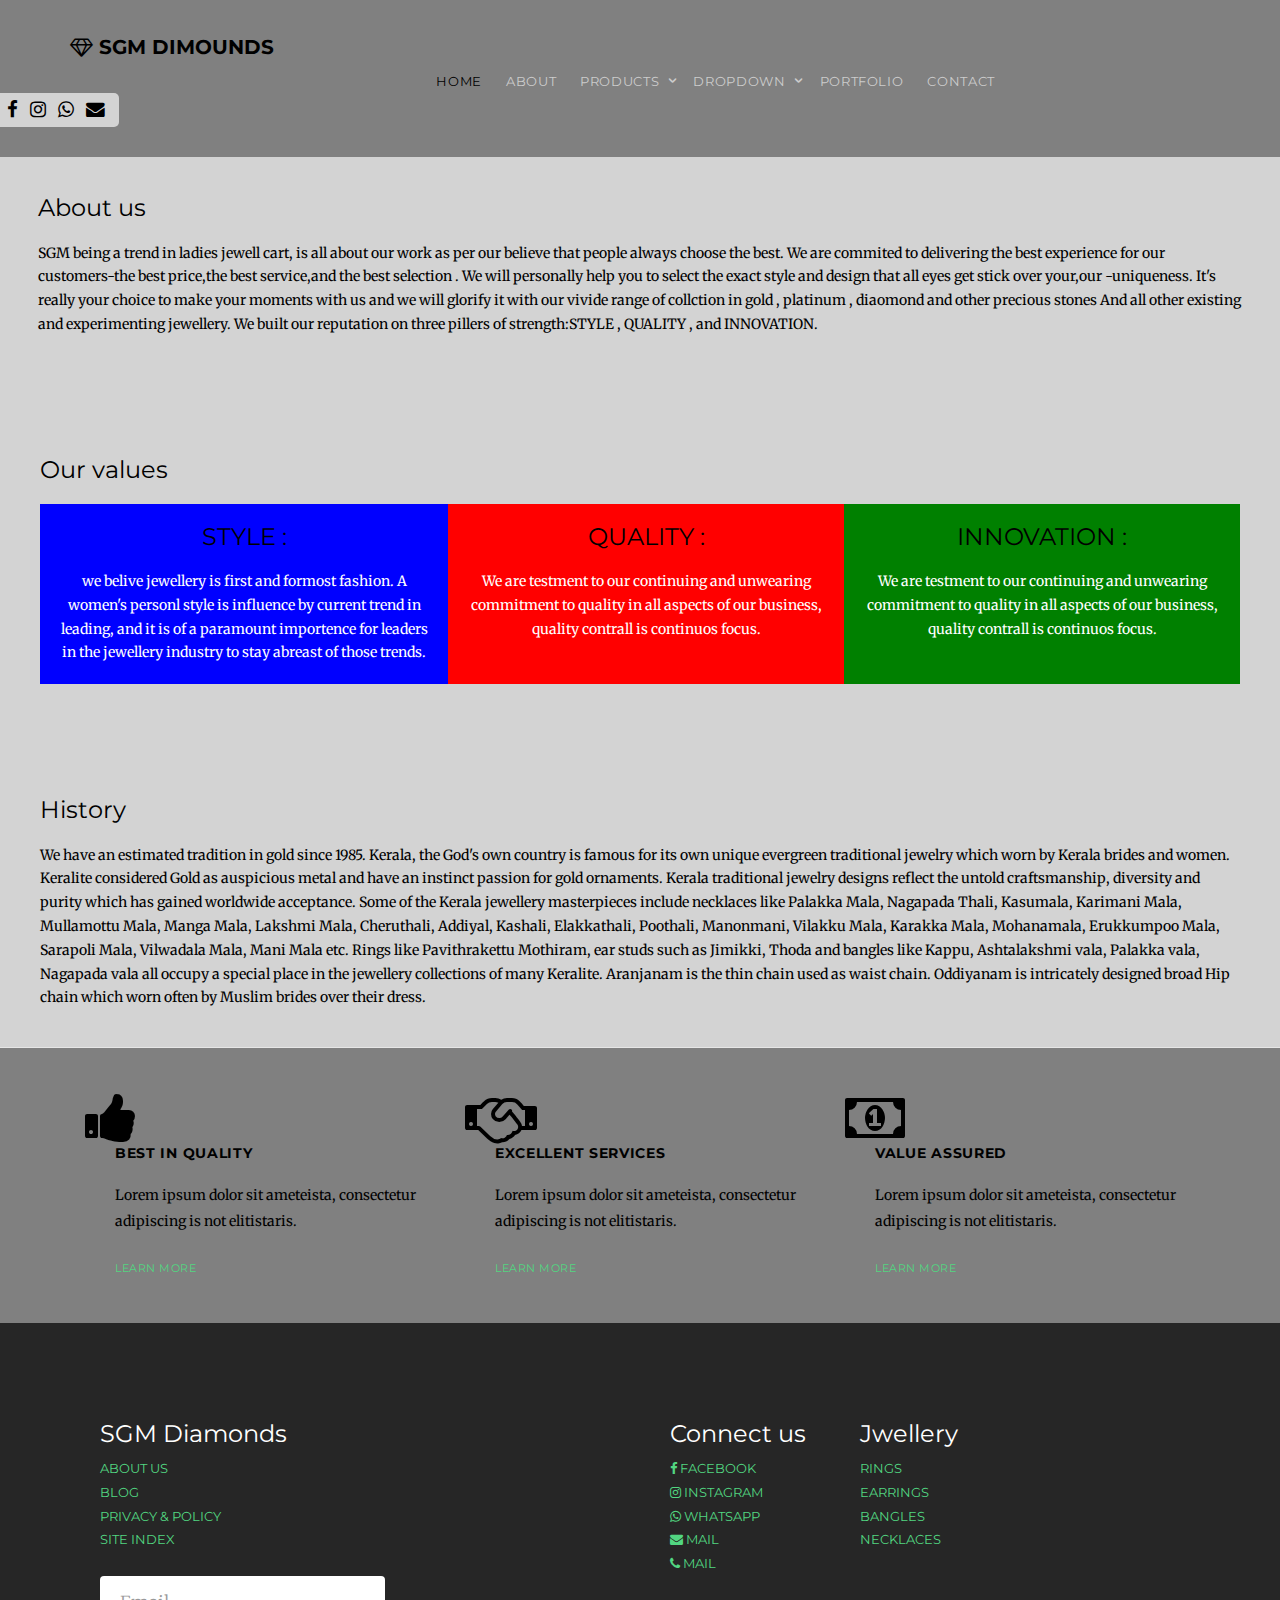
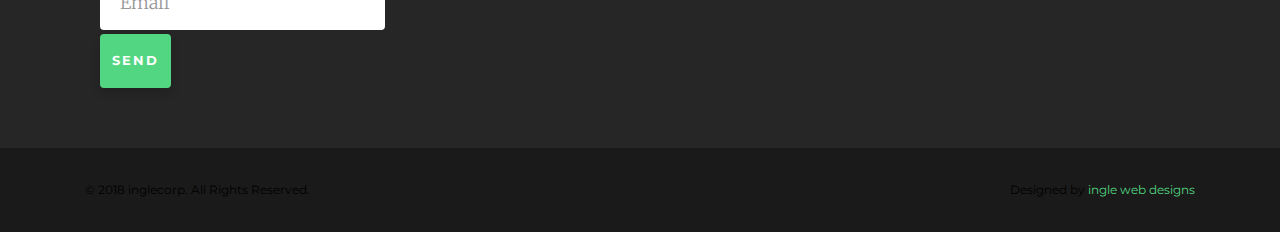
==== commit 8d5428e2: "new" ====
--- a/about.html
+++ b/about.html
@@ -8,11 +8,11 @@
 	<head>
 	<meta charset="utf-8">
 	<meta http-equiv="X-UA-Compatible" content="IE=edge">
-	<title>Beryllium &mdash; Free Website Template, Free HTML5 Template by gettemplates.co</title>
+	<title>SGM&mdash; DIAMONDS</title>
 	<meta name="viewport" content="width=device-width, initial-scale=1">
-	<meta name="description" content="Free HTML5 Website Template by gettemplates.co" />
-	<meta name="keywords" content="free website templates, free html5, free template, free bootstrap, free website template, html5, css3, mobile first, responsive" />
-	<meta name="author" content="gettemplates.co" />
+	<meta name="description" content="sgm DIMOUNDS" />
+	<meta name="keywords" content="SGM DIMOUNDS,GOLD,ONLINE" />
+	<meta name="author" content="inglecorp" />
 
   	<!-- Facebook and Twitter integration -->
 	<meta property="og:title" content=""/>
@@ -24,9 +24,9 @@
 	<meta name="twitter:image" content="" />
 	<meta name="twitter:url" content="" />
 	<meta name="twitter:card" content="" />
-
+<link rel="stylesheet" href="https://cdnjs.cloudflare.com/ajax/libs/font-awesome/4.7.0/css/font-awesome.min.css">
 	<link href="https://fonts.googleapis.com/css?family=Merriweather:300,400|Montserrat:400,700" rel="stylesheet">
-	
+
 	<!-- Animate.css -->
 	<link rel="stylesheet" href="css/animate.css">
 	<!-- Icomoon Icon Fonts-->
@@ -52,24 +52,22 @@
 
 	</head>
 	<body>
-		
+
 	<div class="gtco-loader"></div>
-	
+
 	<div id="page">
 
 		<nav class="gtco-nav" role="navigation">
 			<div class="gtco-container">
-				
+
 				<div class="row">
-					<div class="col-sm-2 col-xs-12">
-						<div id="gtco-logo"><a href="index.html">Beryllium</div>
-					</div>
+					<div id="gtco-logo" ><a href="index.html"><i class="fa fa-diamond" aria-hidden="true"></i> SGM DIMOUNDS</div>
 					<div class="col-xs-10 text-right menu-1">
 						<ul>
-							<li><a href="index.html">Home</a></li>
-							<li class="active"><a href="about.html">About</a></li>
+							<li class="active"><a href="index.html">Home</a></li>
+							<li><a href="about.html">About</a></li>
 							<li class="has-dropdown">
-								<a href="services.html">Services</a>
+								<a href="services.html">Products</a>
 								<ul class="dropdown">
 									<li><a href="#">Web Design</a></li>
 									<li><a href="#">eCommerce</a></li>
@@ -89,317 +87,196 @@
 							<li><a href="portfolio.html">Portfolio</a></li>
 							<li><a href="contact.html">Contact</a></li>
 						</ul>
-					</div>
-				</div>
-				
+					</div></div>
+
+			</div>
+			<div class="socialico">
+			<a href="#"><i class="fa fa-facebook fa-lg" >  </i></a>
+			<a href="#"><i class="fa fa-instagram fa-lg"> </i></a>
+		<a href="#">	<i class="fa fa-whatsapp fa-lg"> </i></a>
+		<a href="#">	<i class="fa fa-envelope fa-lg"> </i></a>
 			</div>
 		</nav>
 
-		
-
-		<div class="gtco-section">
-			<div class="gtco-container">
-				<div class="row gtco-heading">
-					<div class="col-md-7 text-left">
-						<h2>Our Team</h2>
-						<p>Lorem ipsum dolor sit amet, consectetur adipiscing elit. Phasellus placerat enim et urna sagittis, rhoncus euismod erat tincidunt. Donec tincidunt volutpat erat.</p>
-					</div>
-					<div class="col-md-3 col-md-push-2 text-center">
-						<p class="mt-md"><a href="#" class="btn btn-special btn-block">Join our team</a></p>
-					</div>
-				</div>
-				<div class="row">
-
-					<div class="col-md-12">
-						<div class="owl-carousel owl-carousel-carousel">
-							<div class="item">
-								<div class="gtco-staff">
-									<img src="images/staff_1.jpg" alt="" class="img-responsive">
-									<h2>Jane Simpson</h2>
-									<p class="role">Architect</p>
-									<p>Lorem ipsum dolor sit amet, consectetur adipiscing elit. Phasellus placerat enim et urna sagittis, rhoncus euismod erat tincidunt. Donec tincidunt volutpat erat.</p>
-									<ul class="fh5co-social">
-										<li><a href="#"><i class="icon-facebook"></i></a></li>
-										<li><a href="#"><i class="icon-twitter"></i></a></li>
-										<li><a href="#"><i class="icon-linkedin"></i></a></li>
-									</ul>
-								</div>
-							</div>
-							<div class="item">
-								<div class="gtco-staff">
-									<img src="images/staff_2.jpg" alt="" class="img-responsive">
-									<h2>Richard Wilson</h2>
-									<p class="role">Civil Engineer</p>
-									<p>Lorem ipsum dolor sit amet, consectetur adipiscing elit. Phasellus placerat enim et urna sagittis, rhoncus euismod erat tincidunt. Donec tincidunt volutpat erat.</p>
-									<ul class="fh5co-social">
-										<li><a href="#"><i class="icon-facebook"></i></a></li>
-										<li><a href="#"><i class="icon-twitter"></i></a></li>
-										<li><a href="#"><i class="icon-linkedin"></i></a></li>
-									</ul>
-								</div>
-							</div>
-							<div class="item">
-								<div class="gtco-staff">
-									<img src="images/staff_3.jpg" alt="" class="img-responsive">
-									<h2>Craig Davidson</h2>
-									<p class="role">Engineer</p>
-									<p>Lorem ipsum dolor sit amet, consectetur adipiscing elit. Phasellus placerat enim et urna sagittis, rhoncus euismod erat tincidunt. Donec tincidunt volutpat erat.</p>
-									<ul class="fh5co-social">
-										<li><a href="#"><i class="icon-facebook"></i></a></li>
-										<li><a href="#"><i class="icon-twitter"></i></a></li>
-										<li><a href="#"><i class="icon-linkedin"></i></a></li>
-									</ul>
-								</div>
-							</div>
-
-							<div class="item">
-								<div class="gtco-staff">
-									<img src="images/staff_1.jpg" alt="" class="img-responsive">
-									<h2>Jane Simpson</h2>
-									<p class="role">Architect</p>
-									<p>Lorem ipsum dolor sit amet, consectetur adipiscing elit. Phasellus placerat enim et urna sagittis, rhoncus euismod erat tincidunt. Donec tincidunt volutpat erat.</p>
-									<ul class="fh5co-social">
-										<li><a href="#"><i class="icon-facebook"></i></a></li>
-										<li><a href="#"><i class="icon-twitter"></i></a></li>
-										<li><a href="#"><i class="icon-linkedin"></i></a></li>
-									</ul>
-								</div>
-							</div>
-							<div class="item">
-								<div class="gtco-staff">
-									<img src="images/staff_2.jpg" alt="" class="img-responsive">
-									<h2>Richard Wilson</h2>
-									<p class="role">Civil Engineer</p>
-									<p>Lorem ipsum dolor sit amet, consectetur adipiscing elit. Phasellus placerat enim et urna sagittis, rhoncus euismod erat tincidunt. Donec tincidunt volutpat erat.</p>
-									<ul class="fh5co-social">
-										<li><a href="#"><i class="icon-facebook"></i></a></li>
-										<li><a href="#"><i class="icon-twitter"></i></a></li>
-										<li><a href="#"><i class="icon-linkedin"></i></a></li>
-									</ul>
-								</div>
-							</div>
-							<div class="item">
-								<div class="gtco-staff">
-									<img src="images/staff_3.jpg" alt="" class="img-responsive">
-									<h2>Craig Davidson</h2>
-									<p class="role">Engineer</p>
-									<p>Lorem ipsum dolor sit amet, consectetur adipiscing elit. Phasellus placerat enim et urna sagittis, rhoncus euismod erat tincidunt. Donec tincidunt volutpat erat.</p>
-									<ul class="fh5co-social">
-										<li><a href="#"><i class="icon-facebook"></i></a></li>
-										<li><a href="#"><i class="icon-twitter"></i></a></li>
-										<li><a href="#"><i class="icon-linkedin"></i></a></li>
-									</ul>
-								</div>
-							</div>
-							<div class="item">
-								<div class="gtco-staff">
-									<img src="images/staff_1.jpg" alt="" class="img-responsive">
-									<h2>Jane Simpson</h2>
-									<p class="role">Architect</p>
-									<p>Lorem ipsum dolor sit amet, consectetur adipiscing elit. Phasellus placerat enim et urna sagittis, rhoncus euismod erat tincidunt. Donec tincidunt volutpat erat.</p>
-									<ul class="fh5co-social">
-										<li><a href="#"><i class="icon-facebook"></i></a></li>
-										<li><a href="#"><i class="icon-twitter"></i></a></li>
-										<li><a href="#"><i class="icon-linkedin"></i></a></li>
-									</ul>
-								</div>
-							</div>
-							<div class="item">
-								<div class="gtco-staff">
-									<img src="images/staff_2.jpg" alt="" class="img-responsive">
-									<h2>Richard Wilson</h2>
-									<p class="role">Civil Engineer</p>
-									<p>Lorem ipsum dolor sit amet, consectetur adipiscing elit. Phasellus placerat enim et urna sagittis, rhoncus euismod erat tincidunt. Donec tincidunt volutpat erat.</p>
-									<ul class="fh5co-social">
-										<li><a href="#"><i class="icon-facebook"></i></a></li>
-										<li><a href="#"><i class="icon-twitter"></i></a></li>
-										<li><a href="#"><i class="icon-linkedin"></i></a></li>
-									</ul>
-								</div>
-							</div>
-							<div class="item">
-								<div class="gtco-staff">
-									<img src="images/staff_3.jpg" alt="" class="img-responsive">
-									<h2>Craig Davidson</h2>
-									<p class="role">Engineer</p>
-									<p>Lorem ipsum dolor sit amet, consectetur adipiscing elit. Phasellus placerat enim et urna sagittis, rhoncus euismod erat tincidunt. Donec tincidunt volutpat erat.</p>
-									<ul class="fh5co-social">
-										<li><a href="#"><i class="icon-facebook"></i></a></li>
-										<li><a href="#"><i class="icon-twitter"></i></a></li>
-										<li><a href="#"><i class="icon-linkedin"></i></a></li>
-									</ul>
-								</div>
-							</div>
-						</div>
-					</div>
-					
-				</div>
-			</div>
+
+
+		<div class="about" >
+			<h3>About us</h3>
+			 SGM being a trend in ladies jewell cart, is all about our work as per our believe that people always choose the best.
+		We are commited to delivering the best experience for our customers-the best price,the best service,and the best selection .
+		We will personally help you to select the exact style and design that all eyes get stick over your,our -uniqueness.
+		It's really your choice to make your moments with us and we will glorify it with our vivide range of collction in gold ,
+		platinum , diaomond and other precious stones And all other existing and experimenting jewellery.
+		We built our reputation on three pillers of strength:STYLE , QUALITY , and INNOVATION.
 		</div>
-		<!-- END .gtco-services -->
-
-		<div class="gtco-section">
-			<div class="gtco-container">
-				<div class="row">
-					<div class="col-md-6 gtco-news">
-						<h2>News</h2>	
-						<ul>
-							<li>
-								<a href="#">
-									<span class="post-date">September 10, 2016</span>
-									<h3>Manila Bridge Re-construction</h3>
-									<p>Lorem ipsum dolor sit amet, consectetur adipiscing elit. Phasellus placerat enim et urna sagittis, rhoncus euismod...</p>
-								</a>
-							</li>
-
-							<li>
-								<a href="#">
-									<span class="post-date">September 10, 2016</span>
-									<h3>Manila Bridge Re-construction</h3>
-									<p>Lorem ipsum dolor sit amet, consectetur adipiscing elit. Phasellus placerat enim et urna sagittis, rhoncus euismod...</p>
-								</a>
-							</li>
-
-							<li>
-								<a href="#">
-									<span class="post-date">September 10, 2016</span>
-									<h3>Manila Bridge Re-construction</h3>
-									<p>Lorem ipsum dolor sit amet, consectetur adipiscing elit. Phasellus placerat enim et urna sagittis, rhoncus euismod...</p>
-								</a>
-							</li>
-						</ul>
-						<p><a href="#" class="btn btn-sm btn-special">More News</a></p>
-					</div>
-					<!-- END News -->
-					<div class="col-md-5 col-md-push-1 gtco-testimonials">
-						<h2>Testimonials</h2>
-						<blockquote>
-							<p>&ldquo;Lorem ipsum dolor sit amet, consectetur adipiscing elit. Phasellus placerat enim et urna sagittis, rhoncus euismod erat tincidunt. Donec tincidunt volutpat erat.&ldquo;</p>
-							<p class="author"><cite>&mdash; John Doe Dueller</cite></p>
-						</blockquote>
-						<blockquote>
-							<p>&ldquo;Lorem ipsum dolor sit amet, consectetur adipiscing elit. Phasellus placerat enim et urna sagittis, rhoncus euismod erat tincidunt. Donec tincidunt volutpat erat.&ldquo;</p>
-							<p class="author"><cite>&mdash; John Doe Dueller</cite></p>
-						</blockquote>
-					</div>
-				</div>
-			</div>
-		</div>
-		<!-- END  -->
-
-		<div class="gtco-section gto-features">
-			<div class="gtco-container">
-				<div class="row">
-					<div class="col-md-4">
-						<div class="feature-left">
-							<i class="ti-zip icon"></i>
-							<div class="copy">
-								<h3>Architect</h3>
-								<p>Lorem ipsum dolor sit ameteista, consectetur adipiscing is not elitistaris.</p>
-								<p><a href="#" class="gtco-more">Learn more</a></p>
-							</div>
-						</div>
-					</div>
-					<div class="col-md-4">
-						<div class="feature-left">
-							<i class="ti-hummer icon"></i>
-							<div class="copy">
-								<h3>Planning</h3>
-								<p>Lorem ipsum dolor sit ameteista, consectetur adipiscing is not elitistaris.</p>
-								<p><a href="#" class="gtco-more">Learn more</a></p>
-							</div>
-						</div>
-					</div>
-					<div class="col-md-4">
-						<div class="feature-left">
-							<i class="ti-plug icon"></i>
-							<div class="copy">
-								<h3>Parks &amp; Events</h3>
-								<p>Lorem ipsum dolor sit ameteista, consectetur adipiscing is not elitistaris.</p>
-								<p><a href="#" class="gtco-more">Learn more</a></p>
+
+
+
+
+<div class="aboutmain" >
+
+	<h3>Our values</h3>
+	<div class="about1" >
+		<h3>STYLE :</h3>
+
+
+		  we belive jewellery is first and formost fashion. A women's personl style is influence by current trend in leading, and it is of
+			a paramount importence for leaders in the jewellery industry to stay abreast of those trends.
+
+
+</div>
+<div class="about2" >
+	<h3>QUALITY :</h3>
+
+	 We are testment to our continuing and unwearing commitment to quality in all aspects of our business, quality contrall is continuos focus.
+
+
+
+</div>
+<div class="about3" >
+	<h3>INNOVATION :</h3>
+
+	 We are testment to our continuing and unwearing commitment to quality in all aspects of our business, quality contrall is continuos focus.
+
+
+
+</div>
+
+
+
+</div>
+
+<div class="new">
+	<h3>History</h3>
+	We have an estimated  tradition in gold since 1985. Kerala, the God's own country is famous for its own unique evergreen traditional jewelry which worn by Kerala brides and women. Keralite considered Gold as auspicious metal and have an instinct passion for gold ornaments. Kerala traditional jewelry designs reflect the untold craftsmanship, diversity and purity which has gained worldwide acceptance.
+
+	Some of the Kerala jewellery masterpieces include necklaces like Palakka Mala, Nagapada Thali, Kasumala, Karimani Mala, Mullamottu Mala, Manga Mala, Lakshmi Mala, Cheruthali, Addiyal, Kashali, Elakkathali, Poothali, Manonmani, Vilakku Mala, Karakka Mala, Mohanamala, Erukkumpoo Mala, Sarapoli Mala, Vilwadala Mala, Mani Mala etc.
+
+	Rings like Pavithrakettu Mothiram, ear studs such as Jimikki, Thoda and bangles like Kappu, Ashtalakshmi vala, Palakka vala, Nagapada vala all occupy a special place in the jewellery collections of many Keralite.
+
+	Aranjanam is the thin chain used as waist chain. Oddiyanam is intricately designed broad Hip chain which worn often by Muslim brides over their dress.
+	</div>	
+
+
+				<div class="gtco-section gto-features">
+					<div class="gtco-container">
+						<div class="row">
+							<div class="col-md-4">
+								<div class="feature-left">
+									<i class="fa fa-thumbs-up fa-4x" ></i><div class="copy">
+										 <h3>Best in quality</h3>
+
+										<p>Lorem ipsum dolor sit ameteista, consectetur adipiscing is not elitistaris.</p>
+										<p><a href="#" class="gtco-more">Learn more</a></p>
+									</div>
+								</div>
+							</div>
+							<div class="col-md-4">
+								<div class="feature-left">
+									<i class="fa fa-handshake-o fa-4x"></i>
+									<div class="copy">
+										<h3>Excellent Services</h3>
+										<p>Lorem ipsum dolor sit ameteista, consectetur adipiscing is not elitistaris.</p>
+										<p><a href="#" class="gtco-more">Learn more</a></p>
+									</div>
+								</div>
+							</div>
+							<div class="col-md-4">
+								<div class="feature-left">
+									<i class="fa fa-money fa-4x"></i>
+									<div class="copy">
+										<h3>Value Assured</h3>
+										<p>Lorem ipsum dolor sit ameteista, consectetur adipiscing is not elitistaris.</p>
+										<p><a href="#" class="gtco-more">Learn more</a></p>
+									</div>
+								</div>
 							</div>
 						</div>
 					</div>
 				</div>
-			</div>
-		</div>
-
-		<footer id="gtco-footer" class="gtco-section" role="contentinfo">
-			<div class="gtco-container">
-				<div class="row row-pb-md">
-					<div class="col-md-4 gtco-widget gtco-footer-paragraph">
-						<h3>Beryllium</h3>
-						<p>Lorem ipsum dolor sit amet, consectetur adipiscing elit. Phasellus placerat enim et urna sagittis, rhoncus euismod.</p>
-					</div>
-					<div class="col-md-4">
-						<div class="row">
+
+				<footer id="gtco-footer" class="gtco-section" role="contentinfo">
+					<div class="gtco-container">
+						<div class="row row-pb-md">
 							<div class="col-md-6 gtco-footer-link">
-								<h3>Links</h3>
+								<h3>SGM Diamonds</h3>
 								<ul class="gtco-list-link">
-									<li><a href="#">Home</a></li>
-									<li><a href="#">Features</a></li>
-									<li><a href="#">Products</a></li>
-									<li><a href="#">Testimonial</a></li>
-									<li><a href="#">Contact</a></li>
+									<li><a href="#">About us</a></li>
+									<li><a href="#">blog</a></li>
+									<li><a href="#">privacy &amp policy</a></li>
+									<li><a href="#">Site index</a></li>
 								</ul>
 							</div>
-							<div class="col-md-6 gtco-footer-link">
-								<h3>Work</h3>
-								<ul class="gtco-list-link">
-									<li><a href="#">New York Arena</a></li>
-									<li><a href="#">Eagle Park</a></li>
-									<li><a href="#">Nationals Park</a></li>
-									<li><a href="#">Manila Park</a></li>
-								</ul>
+							<div class="col-md-4">
+								<div class="row">
+									<div class="col-md-6 gtco-footer-link">
+										<h3>Connect us</h3>
+										<ul class="gtco-list-link">
+											<li><a href="#"><i class="fa fa-facebook"></i>  facebook</a></li>
+											<li><a href="#"><i class="fa fa-instagram"></i>  instagram</a></li>
+											<li><a href="#"><i class="fa fa-whatsapp"></i>  whatsapp</a></li>
+			<li><a href="#"><i class="fa fa-envelope"></i>  mail</a></li>
+											<li><a href="#"><i class="fa fa-phone"></i>  mail</a></li>
+
+
+										</ul>
+									</div>
+									<div class="col-md-6 gtco-footer-link">
+										<h3>Jwellery</h3>
+										<ul class="gtco-list-link">
+											<li><a href="#">Rings</a></li>
+											<li><a href="#">Earrings</a></li>
+											<li><a href="#">Bangles</a></li>
+											<li><a href="#">Necklaces</a></li>
+										</ul>
+									</div>
+								</div>
+							</div>
+							<div class="col-md-4 gtco-footer-subscribe">
+								<form class="form-inline">
+								  <div class="form-group">
+								    <label class="sr-only" for="exampleInputEmail3">Email address</label>
+								    <input type="email" class="form-control" id="" placeholder="Email">
+								  </div>
+								  <button type="submit" class="btn btn-primary">Send</button>
+								</form>
 							</div>
 						</div>
 					</div>
-					<div class="col-md-4 gtco-footer-subscribe">
-						<form class="form-inline">
-						  <div class="form-group">
-						    <label class="sr-only" for="exampleInputEmail3">Email address</label>
-						    <input type="email" class="form-control" id="" placeholder="Email">
-						  </div>
-						  <button type="submit" class="btn btn-primary">Send</button>
-						</form>
-					</div>
-				</div>
-			</div>
-			<div class="gtco-copyright">
-				<div class="gtco-container">
-					<div class="row">
-						<div class="col-md-6 text-left">
-							<p><small>&copy; 2016 Free HTML5. All Rights Reserved. </small></p>
-						</div>
-						<div class="col-md-6 text-right">
-							<p><small>Designed by <a href="http://gettemplates.co/" target="_blank">GetTemplates.co</a> Demo Images: <a href="http://pixeden.com/" target="_blank">Pixeden</a> &amp; <a href="http://unsplash.com" target="_blank">Unsplash</a></small> </p>
+					<div class="gtco-copyright">
+						<div class="gtco-container">
+							<div class="row">
+								<div class="col-md-6 text-left">
+									<p><small>&copy; 2018 inglecorp. All Rights Reserved. </small></p>
+								</div>
+								<div class="col-md-6 text-right">
+									<p><small>Designed by <a href="http://inglecorp.co.in/" target="_blank">ingle web designs</a> </small> </p>
+								</div>
+							</div>
 						</div>
 					</div>
-				</div>
-			</div>
-		</footer>
-		<!-- END footer -->
-
-	</div>
-
-	<div class="gototop js-top">
-		<a href="#" class="js-gotop"><i class="icon-arrow-up"></i></a>
-	</div>
-	
-	<!-- jQuery -->
-	<script src="js/jquery.min.js"></script>
-	<!-- jQuery Easing -->
-	<script src="js/jquery.easing.1.3.js"></script>
-	<!-- Bootstrap -->
-	<script src="js/bootstrap.min.js"></script>
-	<!-- Waypoints -->
-	<script src="js/jquery.waypoints.min.js"></script>
-	<!-- Carousel -->
-	<script src="js/owl.carousel.min.js"></script>
-	
-	<!-- Main -->
-	<script src="js/main.js"></script>
-
-	</body>
-</html>
-
+				</footer>
+				<!-- END footer -->
+
+			</div>
+
+			<div class="gototop js-top">
+				<a href="#" class="js-gotop"><i class="icon-arrow-up"></i></a>
+			</div>
+
+			<!-- jQuery -->
+			<script src="js/jquery.min.js"></script>
+			<!-- jQuery Easing -->
+			<script src="js/jquery.easing.1.3.js"></script>
+			<!-- Bootstrap -->
+			<script src="js/bootstrap.min.js"></script>
+			<!-- Waypoints -->
+			<script src="js/jquery.waypoints.min.js"></script>
+			<!-- Carousel -->
+			<script src="js/owl.carousel.min.js"></script>
+
+			<!-- Main -->
+			<script src="js/main.js"></script>
+
+			</body>
+		</html>
--- a/css/style.css
+++ b/css/style.css
@@ -118,13 +118,16 @@
 padding-top: 50px;
 vertical-align: middle;
 font-weight: 400;
+background-image: url("http://www.culet.co.nz/image/cache/data/diamond%20guide%20banner2-940x380h.jpg");
 background-color:black;
-height: 190px;
+height: 340px;
 font-size: 40px;
 color: white;
+
+
 }
 .socialico{
-  background-color: white;
+  background-color: lightgrey;
   width: 119px;
   padding: 5px;
   padding-left:5px;
@@ -138,12 +141,120 @@
 .socialico a {
   color: black;
 }
-
+.foot{
+  background-color: white;
+  border-style: outset;
+  border-width: : 150px;
+  border-color: lightgrey;
+  border-radius: 30px;
+}
+.newbutton{
+width:270px;
+padding: 10px;
+vertical-align: bottom;
+
+font-size: 20px;
+background-color: Transparent;
+
+}
+.newbutton:hover{
+  background-color: white;
+  color: black;
+}
+
+.buttonpadd{
+  padding-top:100px;
+}
+span {
+    margin: 0 10px;
+}
+.about{
+padding: 38px;
+height: 300px;
+float: left;
+
+
+
+}
+.aboutmain{
+  padding:40px;
+  width:100%;
+  height:600px;
+  float: none;
+  background-color: lightgrey;
+}
+.about1{
+  width: 34%;
+  float: left;
+  color: white;
+  padding: 20px;
+height: 180px;
+  text-align: center;
+  background-color: BLUE;
+}
+.about2{
+  width: 33%;
+  float:left;
+padding:20px;
+color: white;
+height: 180px;
+background-color: red;
+  text-align: center;
+}
+.about3{
+  color: white;
+  width: 33%;
+  float:left;
+  height: 180px;
+padding:20px;
+background-color: green;
+  text-align: center;
+}
+
+.new{
+background-color: lightgrey;
+  padding: 40px;
+
+
+  height: 290px;
+}
+
+@media screen and (max-width: 768px) {
+  .about{
+    height: 500px;
+  }
+  .aboutmain{
+height: 1100px;
+
+  }
+  .about1{
+    color: white;
+height: 205px;
+    width:95%;
+    float: none;}
+
+.about2{
+  width: 95%;
+  color: white;
+  float: none;
+
+}
+.about3{
+  width: 95%;
+  color: white;
+  float: none;
+}
+.new{
+  height: 630px;
+}
+}
 @media screen and (max-width: 768px) {
   .gtco-nav {
     padding: 10px 0;
     border-bottom: 1px solid #666666;
-  }
+
+  }
+
 }
 .gtco-nav #gtco-logo {
   font-size: 20px;
@@ -1160,6 +1271,7 @@
   .gtco-nav-toggle {
     display: block;
   }
+
 }
 
 .btn {
@@ -1492,6 +1604,7 @@
   .owl-carousel-carousel.owl-theme .owl-controls .owl-nav .owl-next {
     right: -50px;
   }
+
 }
 
 .owl-carousel-carousel.owl-theme .owl-controls .owl-nav .owl-prev {
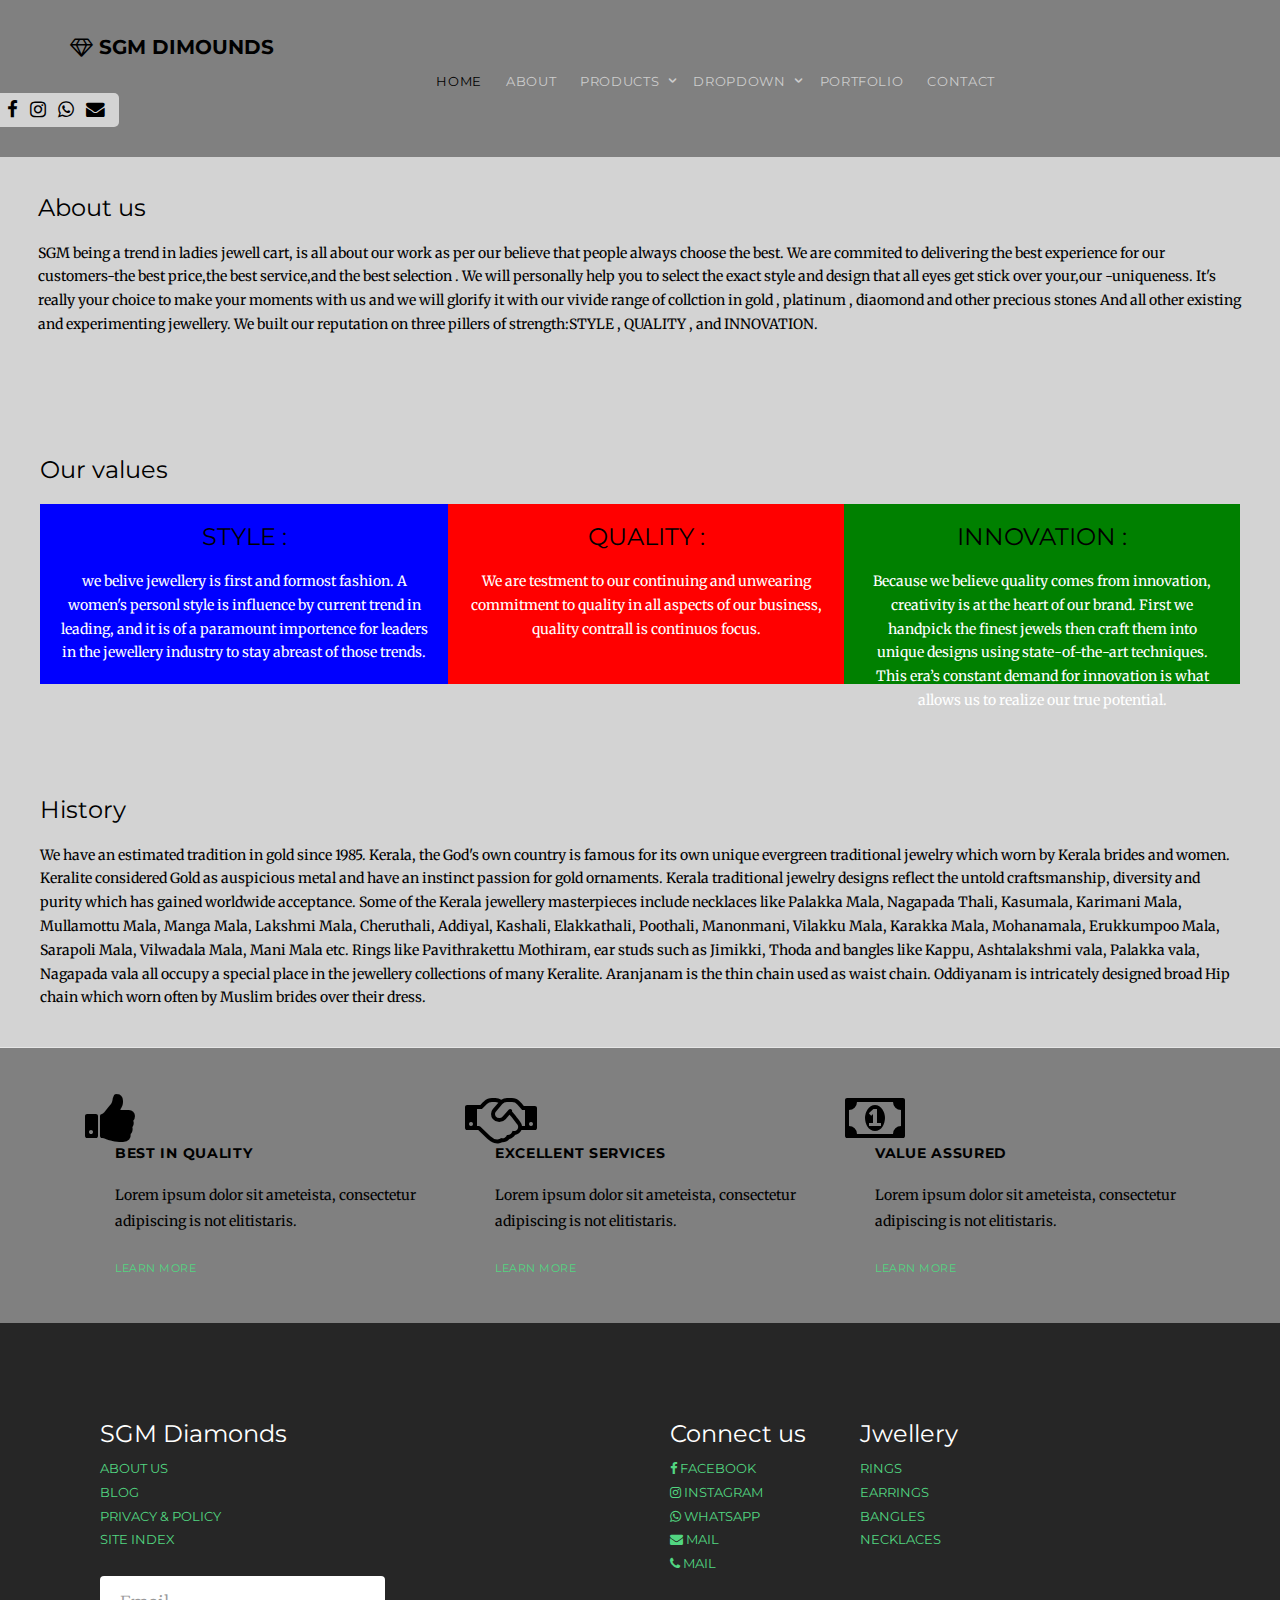
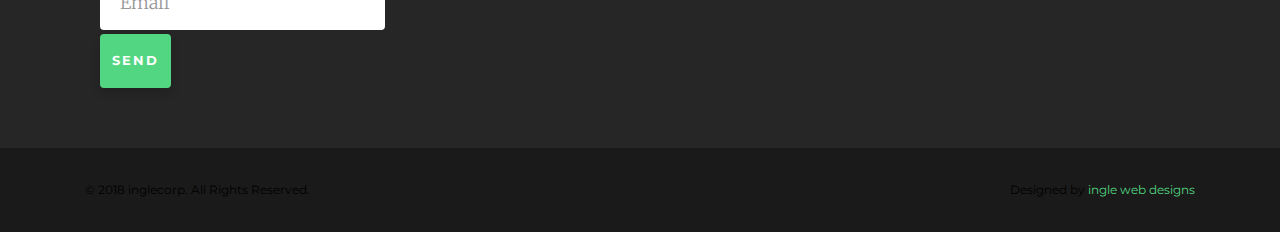
==== commit 52d735fa: "about" ====
--- a/about.html
+++ b/about.html
@@ -136,7 +136,9 @@
 <div class="about3" >
 	<h3>INNOVATION :</h3>
 
-	 We are testment to our continuing and unwearing commitment to quality in all aspects of our business, quality contrall is continuos focus.
+	Because we believe quality comes from innovation, creativity is at the heart of our brand.
+
+First we handpick the finest jewels then craft them into unique designs using state-of-the-art techniques. This era’s constant demand for innovation is what allows us to realize our true potential.
 
 
 
@@ -155,7 +157,7 @@
 	Rings like Pavithrakettu Mothiram, ear studs such as Jimikki, Thoda and bangles like Kappu, Ashtalakshmi vala, Palakka vala, Nagapada vala all occupy a special place in the jewellery collections of many Keralite.
 
 	Aranjanam is the thin chain used as waist chain. Oddiyanam is intricately designed broad Hip chain which worn often by Muslim brides over their dress.
-	</div>	
+	</div>
 
 
 				<div class="gtco-section gto-features">
--- a/css/style.css
+++ b/css/style.css
@@ -221,33 +221,94 @@
 
 @media screen and (max-width: 768px) {
   .about{
-    height: 500px;
+    height: 530px;
   }
   .aboutmain{
-height: 1100px;
+height: 1460px;
 
   }
   .about1{
     color: white;
-height: 205px;
-    width:95%;
+height: 235px;
+    width:100%;
     float: none;}
 
 .about2{
-  width: 95%;
+  width: 100%;
   color: white;
   float: none;
+  height: 205px;
 
 }
 .about3{
-  width: 95%;
+  width: 100%;
   color: white;
   float: none;
+  height: 205px;
 }
 .new{
-  height: 630px;
-}
-}
+  height: 930px;
+}
+}
+@media screen and (max-width: 480px) {
+
+  .about{
+    height: 610px;
+  }
+  .aboutmain{
+height: 1600px;
+
+  }
+  .about1{
+    color: white;
+height: 270px;
+    width:100%;
+    float: none;}
+
+.about2{
+  width: 100%;
+  color: white;
+  float: none;
+  height: 270px;
+
+}
+.about3{
+  width: 100%;
+  color: white;
+  float: none;
+  height:270px;
+}
+.new{
+  height: 930px;
+}
+.welcome{
+text-align: center;
+padding-top: 30px;
+vertical-align: middle;
+font-weight: 400;
+background-color:black;
+height: 300px;
+font-size: 30px;
+color: white;
+
+
+}
+.newbutton{
+width:170px;
+padding: 6px;
+vertical-align: bottom;
+
+font-size: 12px;
+background-color: Transparent;
+
+}
+.newbutton:hover{
+  background-color: white;
+  color: black;
+}
+
+}
+
 @media screen and (max-width: 768px) {
   .gtco-nav {
     padding: 10px 0;
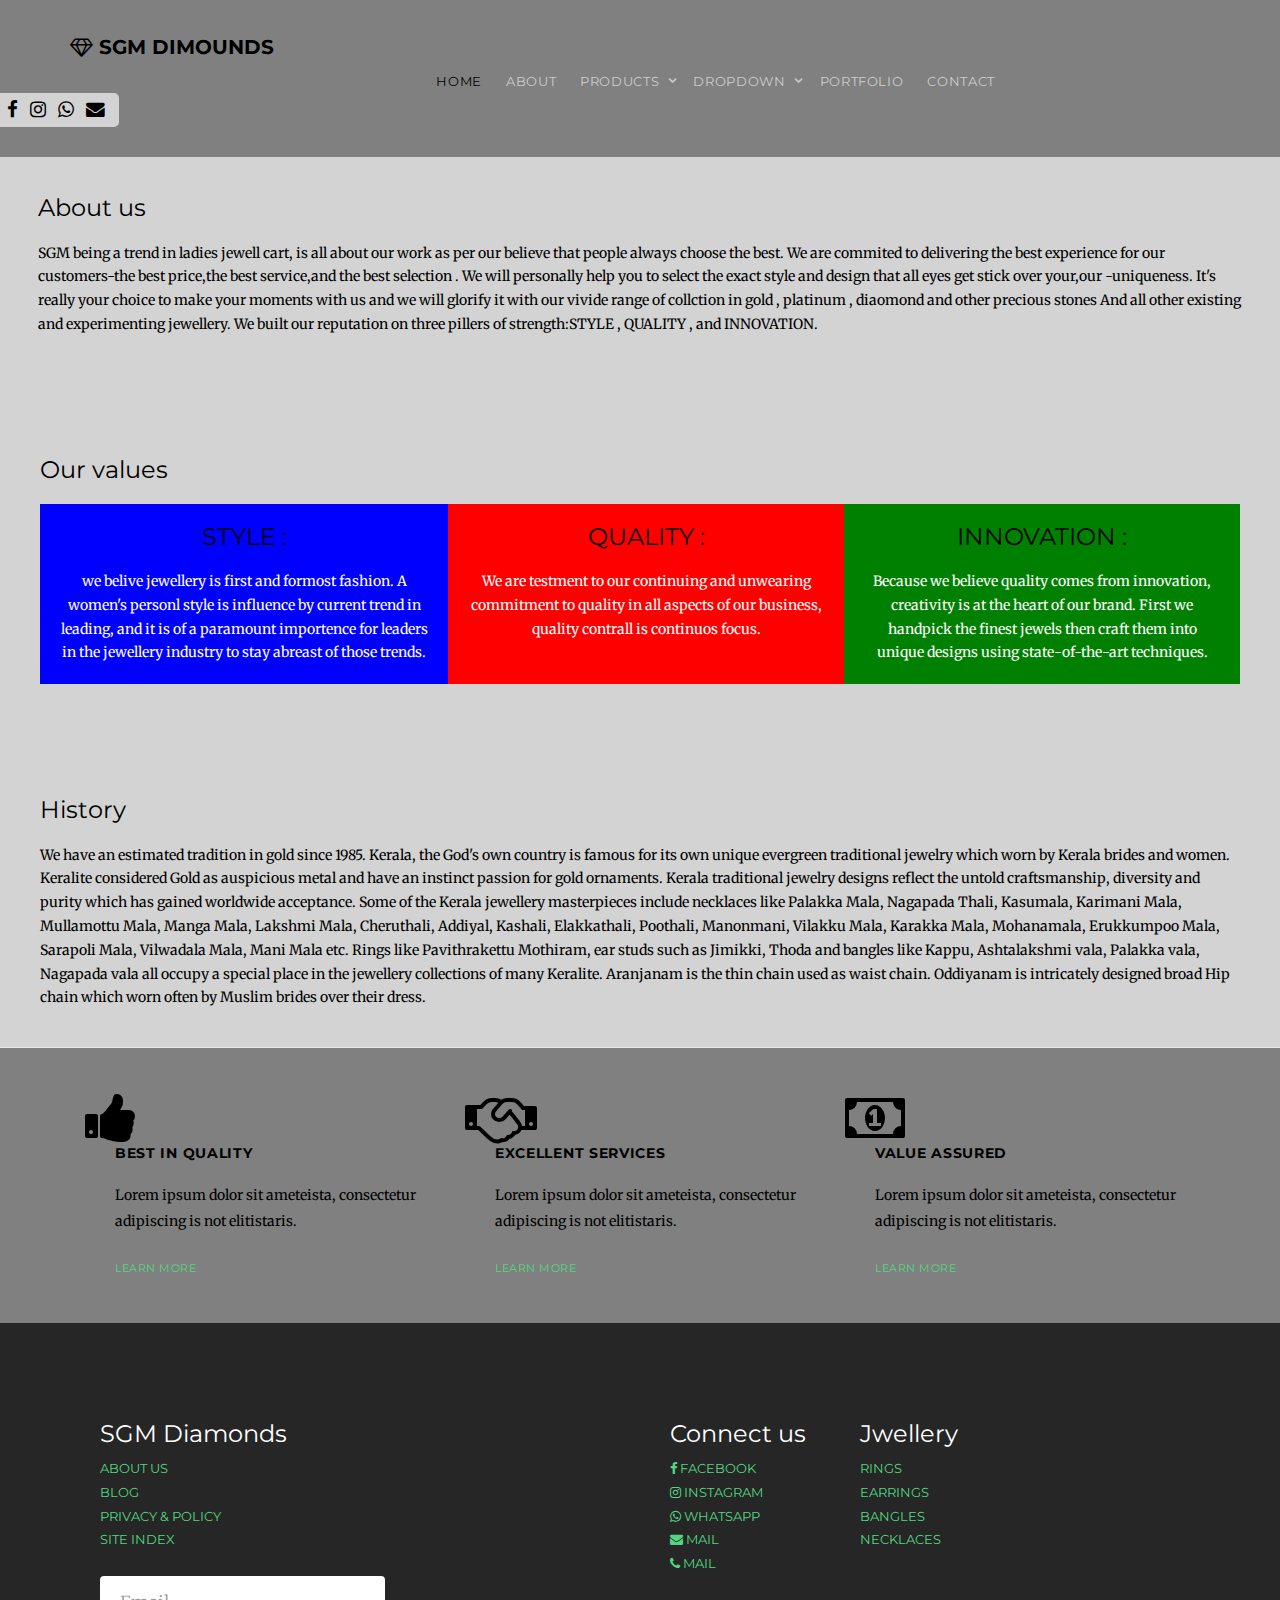
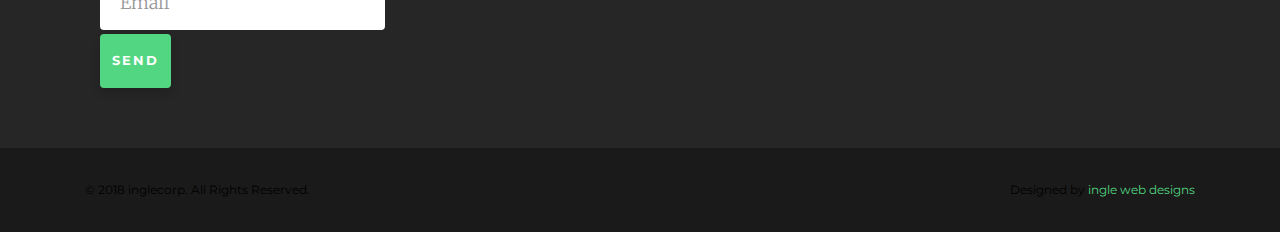
==== commit 03521376: "html" ====
--- a/about.html
+++ b/about.html
@@ -138,7 +138,7 @@
 
 	Because we believe quality comes from innovation, creativity is at the heart of our brand.
 
-First we handpick the finest jewels then craft them into unique designs using state-of-the-art techniques. This era’s constant demand for innovation is what allows us to realize our true potential.
+First we handpick the finest jewels then craft them into unique designs using state-of-the-art techniques.  
 
 
 
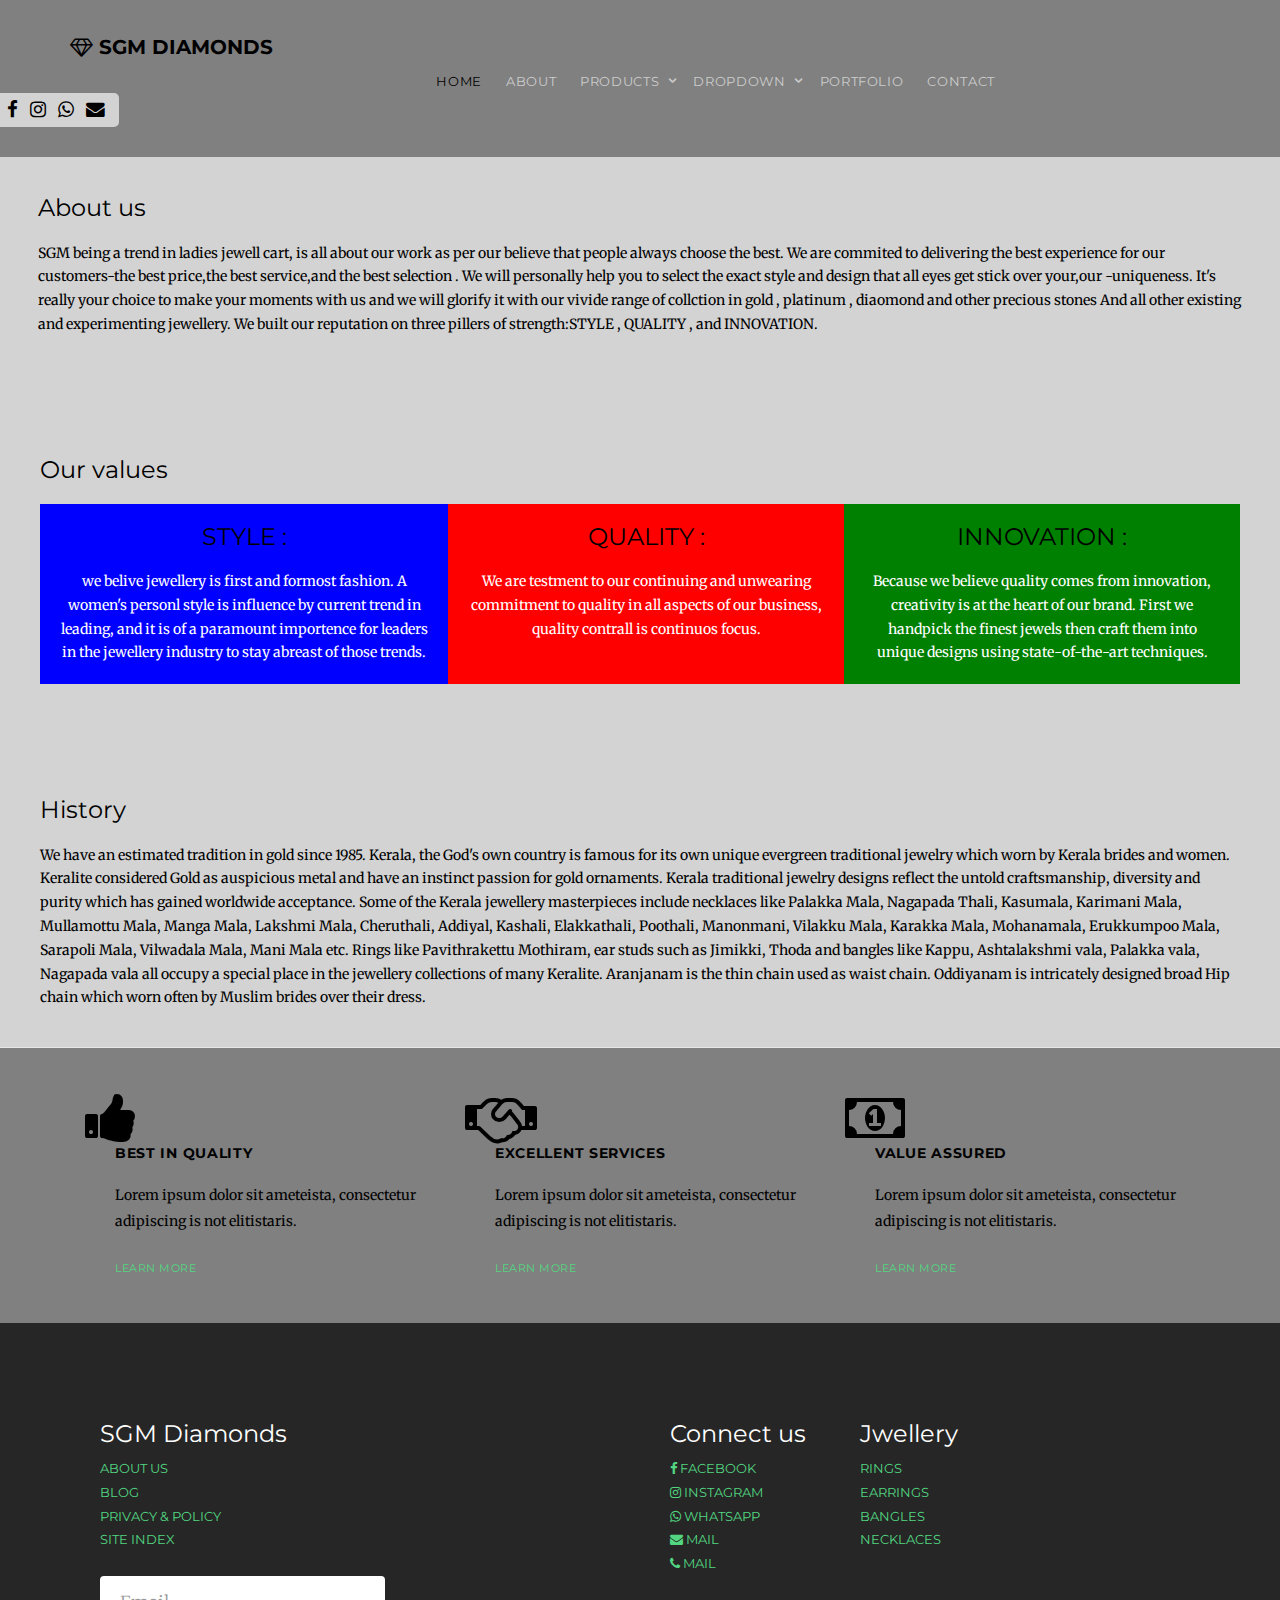
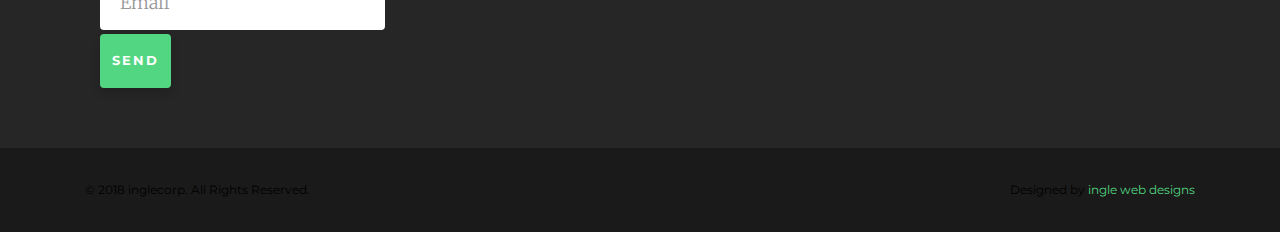
==== commit 7f25d8d3: "Html" ====
--- a/about.html
+++ b/about.html
@@ -10,8 +10,8 @@
 	<meta http-equiv="X-UA-Compatible" content="IE=edge">
 	<title>SGM&mdash; DIAMONDS</title>
 	<meta name="viewport" content="width=device-width, initial-scale=1">
-	<meta name="description" content="sgm DIMOUNDS" />
-	<meta name="keywords" content="SGM DIMOUNDS,GOLD,ONLINE" />
+	<meta name="description" content="sgm DIAMONDS" />
+	<meta name="keywords" content="SGM DIAMONDS,GOLD,ONLINE" />
 	<meta name="author" content="inglecorp" />
 
   	<!-- Facebook and Twitter integration -->
@@ -61,7 +61,7 @@
 			<div class="gtco-container">
 
 				<div class="row">
-					<div id="gtco-logo" ><a href="index.html"><i class="fa fa-diamond" aria-hidden="true"></i> SGM DIMOUNDS</div>
+					<div id="gtco-logo" ><a href="index.html"><i class="fa fa-diamond" aria-hidden="true"></i> SGM DIAMONDS</div>
 					<div class="col-xs-10 text-right menu-1">
 						<ul>
 							<li class="active"><a href="index.html">Home</a></li>
@@ -138,7 +138,7 @@
 
 	Because we believe quality comes from innovation, creativity is at the heart of our brand.
 
-First we handpick the finest jewels then craft them into unique designs using state-of-the-art techniques.  
+First we handpick the finest jewels then craft them into unique designs using state-of-the-art techniques.
 
 
 
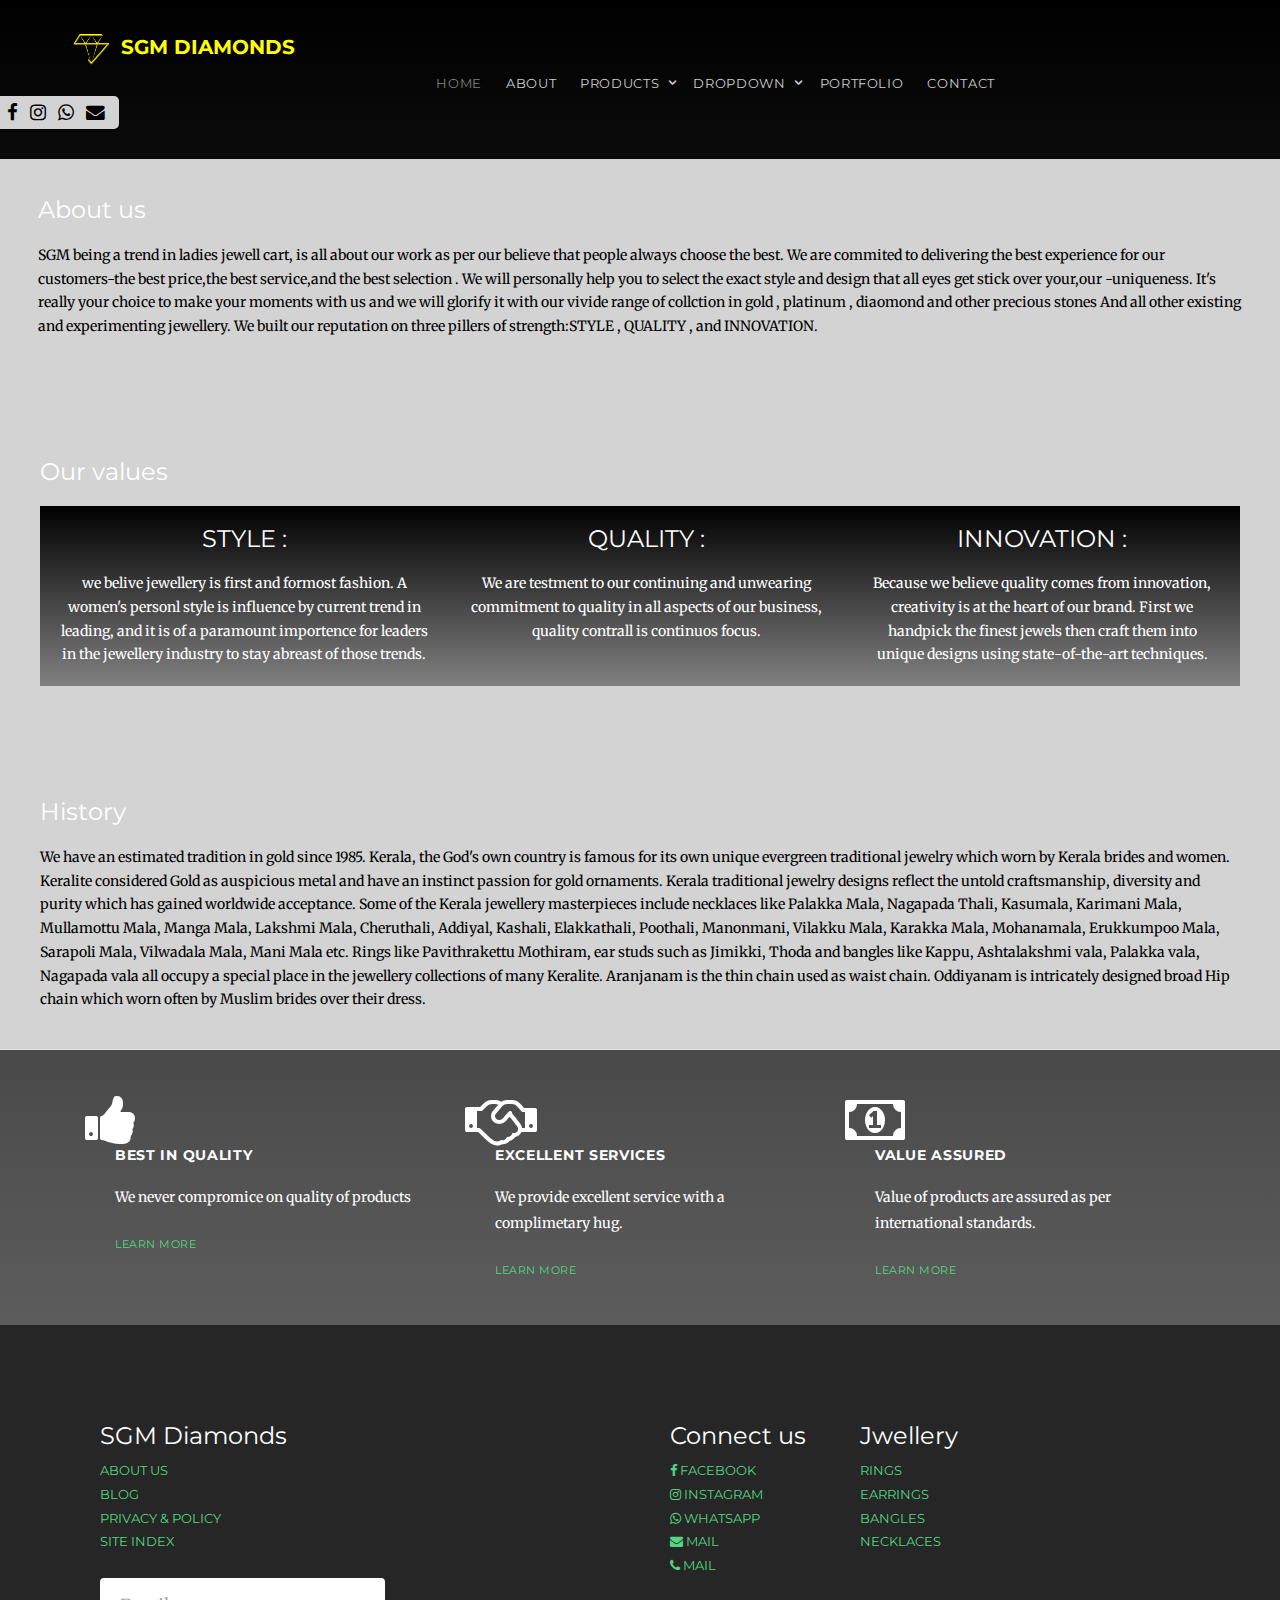
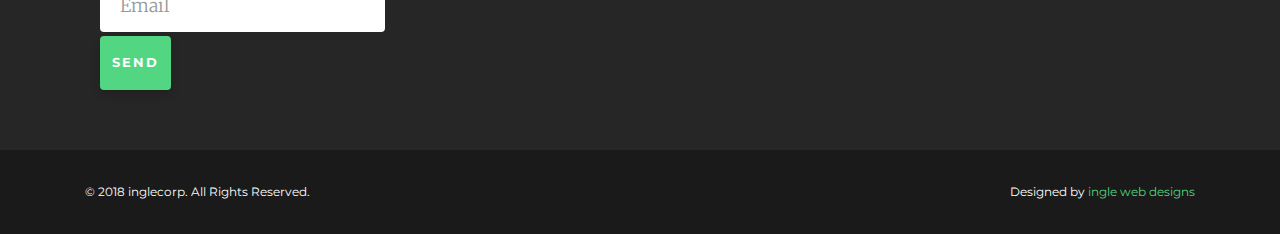
==== commit 26926608: "upadte" ====
--- a/about.html
+++ b/about.html
@@ -61,7 +61,7 @@
 			<div class="gtco-container">
 
 				<div class="row">
-					<div id="gtco-logo" ><a href="index.html"><i class="fa fa-diamond" aria-hidden="true"></i> SGM DIAMONDS</div>
+					<div id="gtco-logo" ><a href="index.html"><img src="images/logoicon.png" width="45px" height="35px"> SGM DIAMONDS</div>
 					<div class="col-xs-10 text-right menu-1">
 						<ul>
 							<li class="active"><a href="index.html">Home</a></li>
@@ -166,29 +166,29 @@
 							<div class="col-md-4">
 								<div class="feature-left">
 									<i class="fa fa-thumbs-up fa-4x" ></i><div class="copy">
-										 <h3>Best in quality</h3>
-
-										<p>Lorem ipsum dolor sit ameteista, consectetur adipiscing is not elitistaris.</p>
-										<p><a href="#" class="gtco-more">Learn more</a></p>
-									</div>
-								</div>
-							</div>
-							<div class="col-md-4">
-								<div class="feature-left">
-									<i class="fa fa-handshake-o fa-4x"></i>
-									<div class="copy">
-										<h3>Excellent Services</h3>
-										<p>Lorem ipsum dolor sit ameteista, consectetur adipiscing is not elitistaris.</p>
-										<p><a href="#" class="gtco-more">Learn more</a></p>
-									</div>
-								</div>
-							</div>
-							<div class="col-md-4">
-								<div class="feature-left">
-									<i class="fa fa-money fa-4x"></i>
-									<div class="copy">
-										<h3>Value Assured</h3>
-										<p>Lorem ipsum dolor sit ameteista, consectetur adipiscing is not elitistaris.</p>
+										<h3>Best in quality</h3>
+
+									 <p>We never compromice on quality of products</p>
+									 <p><a href="#" class="gtco-more">Learn more</a></p>
+								 </div>
+							 </div>
+						 </div>
+						 <div class="col-md-4">
+							 <div class="feature-left">
+								 <i class="fa fa-handshake-o fa-4x"></i>
+								 <div class="copy">
+									 <h3>Excellent Services</h3>
+									 <p>We provide excellent service with a complimetary hug.</p>
+									 <p><a href="#" class="gtco-more">Learn more</a></p>
+								 </div>
+							 </div>
+						 </div>
+						 <div class="col-md-4">
+							 <div class="feature-left">
+								 <i class="fa fa-money fa-4x"></i>
+								 <div class="copy">
+									 <h3>Value Assured</h3>
+									 <p>Value of products are assured as per international standards.</p>
 										<p><a href="#" class="gtco-more">Learn more</a></p>
 									</div>
 								</div>
--- a/css/style.css
+++ b/css/style.css
@@ -16,7 +16,8 @@
   font-size: 14px;
   line-height: 1.7;
   color: #000;
-  background: grey;
+  background-image: linear-gradient(black,grey);
+
 }
 
 #page {
@@ -60,10 +61,11 @@
 
 p {
   margin-bottom: 20px;
+color: white;
 }
 
 h1, h2, h3, h4, h5, h6, figure {
-  color: #000;
+  color: white;
   font-family: "Montserrat", sans-serif;
   font-weight: 400;
   margin: 0 0 20px 0;
@@ -115,16 +117,24 @@
 }
 .welcome{
 text-align: center;
-padding-top: 50px;
+padding-top: 20px;
+
 vertical-align: middle;
-font-weight: 400;
-background-image: url("http://www.culet.co.nz/image/cache/data/diamond%20guide%20banner2-940x380h.jpg");
+font-weight: 800;
+background-image: url(../images/logobanner.jpeg);
 background-color:black;
-height: 340px;
+height: 460px;
 font-size: 40px;
-color: white;
-
-
+color: #d8b711;
+background-size: 100% 100%;
+background-position: center;
+background-repeat:no-repeat;
+
+
+}
+.logopng img{
+  width:160px;
+  height:130px;
 }
 .socialico{
   background-color: lightgrey;
@@ -149,13 +159,17 @@
   border-radius: 30px;
 }
 .newbutton{
-width:270px;
-padding: 10px;
+width:180px;
+padding: 5px;
 vertical-align: bottom;
-
+border-radius: 6px;
+color: #d8b711;
 font-size: 20px;
 background-color: Transparent;
 
+}
+.newbutton a {
+  color: yellow;
 }
 .newbutton:hover{
   background-color: white;
@@ -163,7 +177,7 @@
 }
 
 .buttonpadd{
-  padding-top:100px;
+  padding-top:30px;
 }
 span {
     margin: 0 10px;
@@ -190,7 +204,7 @@
   padding: 20px;
 height: 180px;
   text-align: center;
-  background-color: BLUE;
+  background-image: linear-gradient(black,grey);
 }
 .about2{
   width: 33%;
@@ -198,7 +212,7 @@
 padding:20px;
 color: white;
 height: 180px;
-background-color: red;
+background-image: linear-gradient(black,grey);
   text-align: center;
 }
 .about3{
@@ -207,8 +221,43 @@
   float:left;
   height: 180px;
 padding:20px;
-background-color: green;
+background-image: linear-gradient(black,grey);
   text-align: center;
+}
+
+
+
+.products{
+color: grey;
+
+  width: 100%;
+height: 420px;
+  align-items: center;
+  padding: 20px;
+  background-color: white;
+}
+.pro1{
+  width: 33%;
+  float: left;
+  height: 100%;
+}
+.pro2{
+  width: 33%;
+  float: left;
+  height: 100%;
+}
+.pro3{
+  width: 33%;
+  height: 98%;
+  float: left;
+}
+.protxt{
+color: black;
+height: 40px;
+text-align: center;
+border-radius: 25px;
+padding: 5px;
+background-color: grey;
 }
 
 .new{
@@ -223,6 +272,26 @@
   .about{
     height: 530px;
   }
+.products{
+  height: 1260px;
+  padding: 3px;
+}
+
+
+.pro1{
+  width: 100%;
+  height: 395px;
+}
+.pro2{
+  width: 100%;
+  height: 395px;
+}
+.pro3{
+  width: 100%;
+  height: 395px;
+}
+
+
   .aboutmain{
 height: 1460px;
 
@@ -233,13 +302,24 @@
     width:100%;
     float: none;}
 
+
 .about2{
   width: 100%;
   color: white;
   float: none;
   height: 205px;
-
-}
+  }
+.welcome{
+  height: 250px;
+  font-size: 15px;
+  color: yellow;
+background-size: 100% 100%;
+}
+.logopng img{
+  width:100px;
+  height:80px;
+}
+
 .about3{
   width: 100%;
   color: white;
@@ -283,19 +363,19 @@
 }
 .welcome{
 text-align: center;
-padding-top: 30px;
+padding-top: 60px;
 vertical-align: middle;
-font-weight: 400;
+font-weight: 900;
 background-color:black;
-height: 300px;
-font-size: 30px;
-color: white;
-
+height: 280 px;
+font-size: 15px;
+color: yellow;
+background-size: 100% 100%;
 
 }
 .newbutton{
-width:170px;
-padding: 6px;
+width:120px;
+padding: 4px;
 vertical-align: bottom;
 
 font-size: 12px;
@@ -326,7 +406,7 @@
 
 }
 .gtco-nav #gtco-logo a {
-  color: #000;
+  color: yellow;
 }
 .gtco-nav #gtco-logo em {
   color: #fff;
@@ -473,7 +553,7 @@
   box-shadow: 0px 14px 20px -9px rgba(0, 0, 0, 0.75);
 }
 .gtco-nav ul li.active > a {
-  color: #000 !important;
+  color: grey;
 }
 
 @media screen and (max-width: 480px) {
@@ -756,7 +836,13 @@
   float: left;
   width: 100%;
   display: block;
-}
+
+}
+.gtco-item{
+  background-color:  lightgrey;
+  border-radius: 10px;
+}
+
 @media screen and (max-width: 768px) {
   .gtco-staff, .gtco-item {
     margin-bottom: 3em;
@@ -1751,6 +1837,9 @@
 .feature-left {
   margin-bottom: 0px;
 }
+.feature-left i{
+  color: white;
+}
 @media screen and (max-width: 768px) {
   .feature-left {
     margin-bottom: 20px;
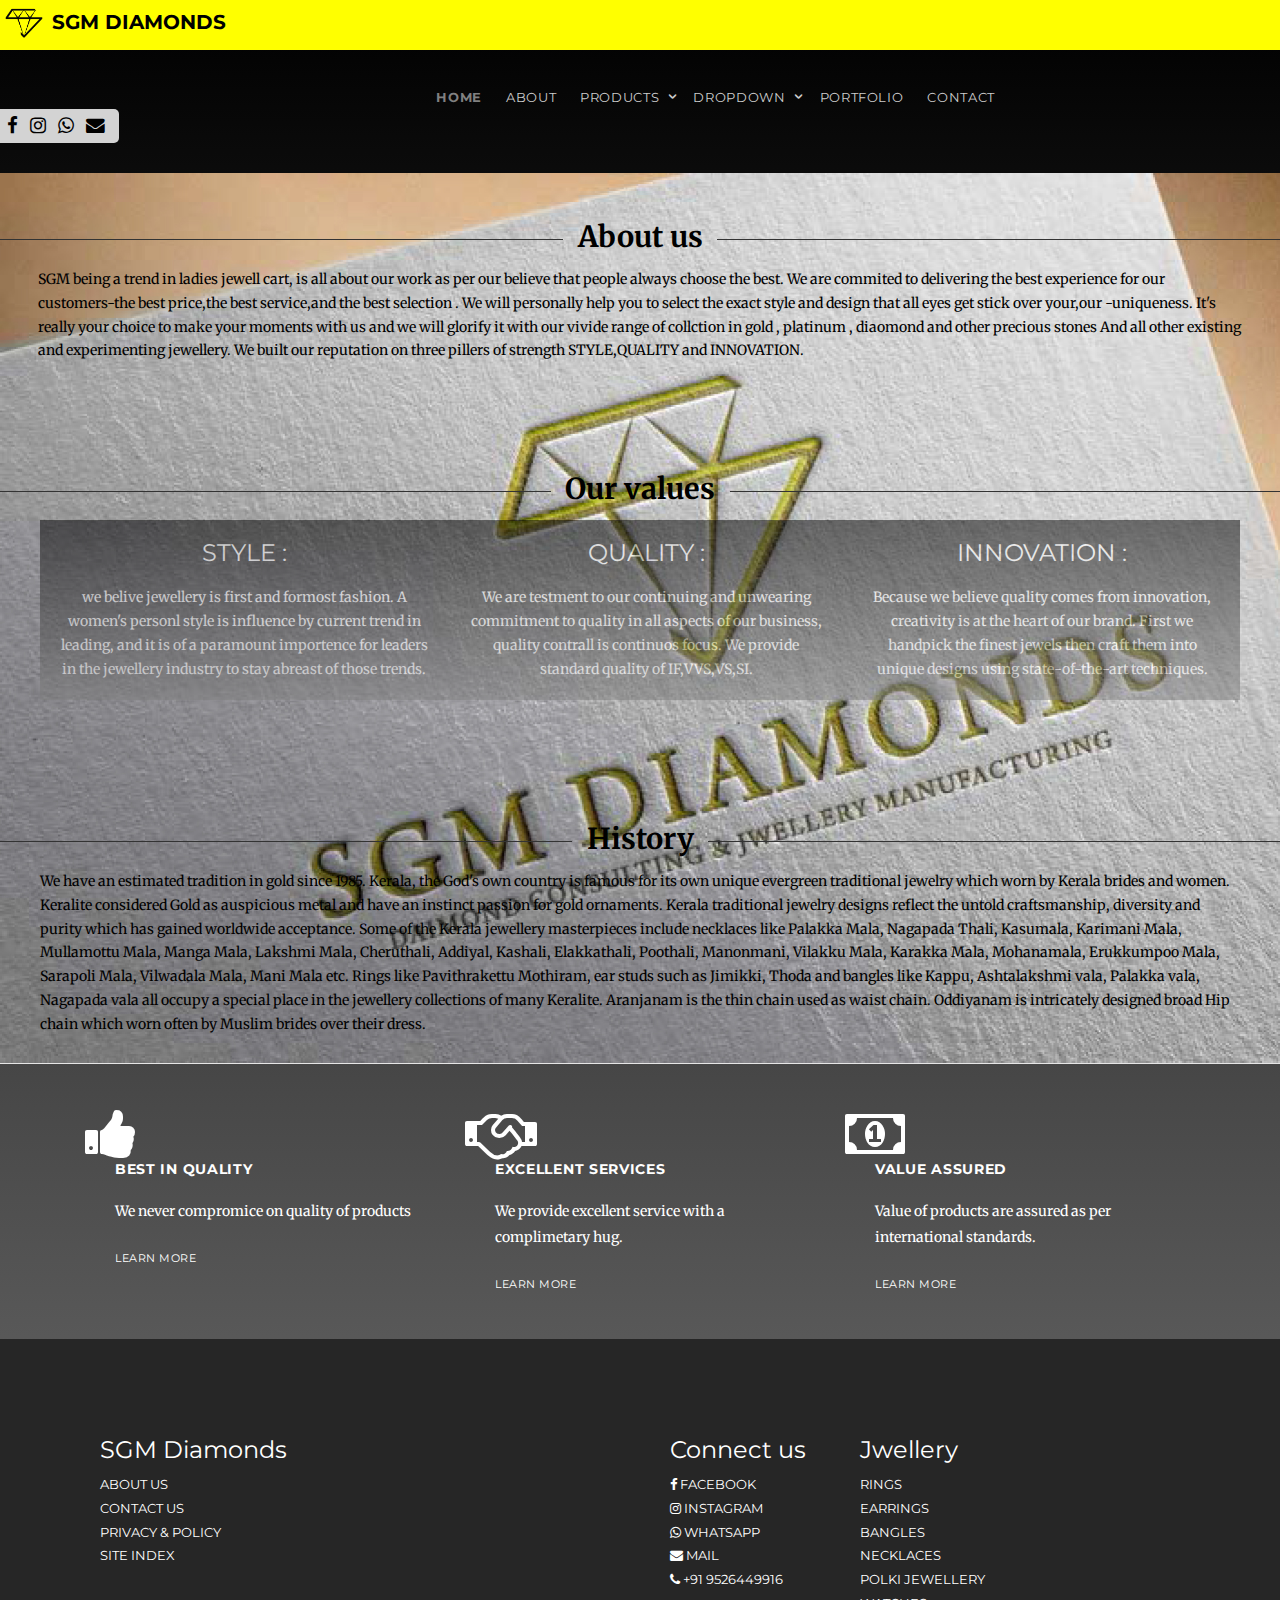
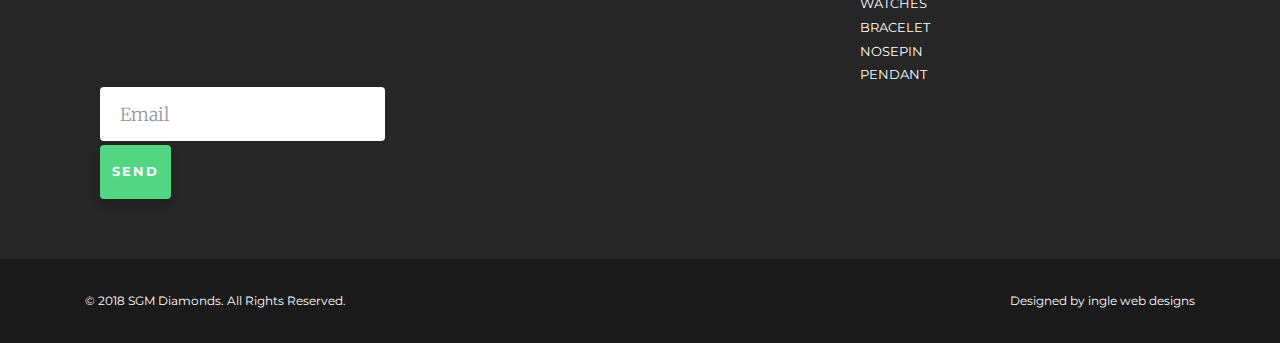
==== commit 18066d67: "mm" ====
--- a/about.html
+++ b/about.html
@@ -10,13 +10,13 @@
 	<meta http-equiv="X-UA-Compatible" content="IE=edge">
 	<title>SGM&mdash; DIAMONDS</title>
 	<meta name="viewport" content="width=device-width, initial-scale=1">
-	<meta name="description" content="sgm DIAMONDS" />
-	<meta name="keywords" content="SGM DIAMONDS,GOLD,ONLINE" />
+	<meta name="description" content="sgm Diamonds" />
+	<meta name="keywords" content="SGM DIAMONDS,GOLD,ONLINE,diamonds manufacturing" />
 	<meta name="author" content="inglecorp" />
 
   	<!-- Facebook and Twitter integration -->
-	<meta property="og:title" content=""/>
-	<meta property="og:image" content=""/>
+	<meta property="og:title" content="SGM DAIMONDS"/>
+	<meta property="og:image" content="logoicon.png"/>
 	<meta property="og:url" content=""/>
 	<meta property="og:site_name" content=""/>
 	<meta property="og:description" content=""/>
@@ -46,7 +46,7 @@
 	<!-- Modernizr JS -->
 	<script src="js/modernizr-2.6.2.min.js"></script>
 	<!-- FOR IE9 below -->
-	<!--[if lt IE 9]>
+	<!--[if lt IE 9]>+
 	<script src="js/respond.min.js"></script>
 	<![endif]-->
 
@@ -56,23 +56,28 @@
 	<div class="gtco-loader"></div>
 
 	<div id="page">
-
+<div  class="lng"><a href="index.html" style="color:black;"><img src="images/logoicon.png" width="45px" height="35px"> SGM DIAMONDS</a></div>
 		<nav class="gtco-nav" role="navigation">
 			<div class="gtco-container">
 
 				<div class="row">
-					<div id="gtco-logo" ><a href="index.html"><img src="images/logoicon.png" width="45px" height="35px"> SGM DIAMONDS</div>
+
 					<div class="col-xs-10 text-right menu-1">
 						<ul>
-							<li class="active"><a href="index.html">Home</a></li>
+							<li class="active"><a href="index.html"><b>Home</b></a></li>
 							<li><a href="about.html">About</a></li>
 							<li class="has-dropdown">
 								<a href="services.html">Products</a>
 								<ul class="dropdown">
-									<li><a href="#">Web Design</a></li>
-									<li><a href="#">eCommerce</a></li>
-									<li><a href="#">Branding</a></li>
-									<li><a href="#">API</a></li>
+									<li><a href="#rings">Rings</a></li>
+									<li><a href="#earring">Earrings</a></li>
+									<li><a href="#bangles">Bangles</a></li>
+									<li><a href="#necklace">Necklaces</a></li>
+
+									<li><a href="#watch">Watches</a></li>
+								<li><a href="#bracelet">Bracelet</a></li>
+										<li><a href="#nosepin">Nosepin</a></li>
+										<li><a href="#pendant">Pendant</a></li>
 								</ul>
 							</li>
 							<li class="has-dropdown">
@@ -91,23 +96,23 @@
 
 			</div>
 			<div class="socialico">
-			<a href="#"><i class="fa fa-facebook fa-lg" >  </i></a>
+			<a href=""><i class="fa fa-facebook fa-lg" >  </i></a>
 			<a href="#"><i class="fa fa-instagram fa-lg"> </i></a>
 		<a href="#">	<i class="fa fa-whatsapp fa-lg"> </i></a>
 		<a href="#">	<i class="fa fa-envelope fa-lg"> </i></a>
 			</div>
 		</nav>
 
-
+		<div class="aboutback">
 
 		<div class="about" >
-			<h3>About us</h3>
+			<h4 style="text-align:center;font-size:29px;font-weight:bold;padding-bottom:5px;">About us</h4>
 			 SGM being a trend in ladies jewell cart, is all about our work as per our believe that people always choose the best.
 		We are commited to delivering the best experience for our customers-the best price,the best service,and the best selection .
 		We will personally help you to select the exact style and design that all eyes get stick over your,our -uniqueness.
 		It's really your choice to make your moments with us and we will glorify it with our vivide range of collction in gold ,
 		platinum , diaomond and other precious stones And all other existing and experimenting jewellery.
-		We built our reputation on three pillers of strength:STYLE , QUALITY , and INNOVATION.
+		We built our reputation on three pillers of strength STYLE,QUALITY and INNOVATION.
 		</div>
 
 
@@ -115,7 +120,7 @@
 
 <div class="aboutmain" >
 
-	<h3>Our values</h3>
+	<h4 style="text-align:center;font-size:29px;font-weight:bold;padding-bottom:5px;">Our values</h4>
 	<div class="about1" >
 		<h3>STYLE :</h3>
 
@@ -129,6 +134,7 @@
 	<h3>QUALITY :</h3>
 
 	 We are testment to our continuing and unwearing commitment to quality in all aspects of our business, quality contrall is continuos focus.
+	 We provide standard quality of IF,VVS,VS,SI.
 
 
 
@@ -149,7 +155,7 @@
 </div>
 
 <div class="new">
-	<h3>History</h3>
+	<h4 style="text-align:center;font-size:29px;font-weight:bold;padding-bottom:5px;">History</h4>
 	We have an estimated  tradition in gold since 1985. Kerala, the God's own country is famous for its own unique evergreen traditional jewelry which worn by Kerala brides and women. Keralite considered Gold as auspicious metal and have an instinct passion for gold ornaments. Kerala traditional jewelry designs reflect the untold craftsmanship, diversity and purity which has gained worldwide acceptance.
 
 	Some of the Kerala jewellery masterpieces include necklaces like Palakka Mala, Nagapada Thali, Kasumala, Karimani Mala, Mullamottu Mala, Manga Mala, Lakshmi Mala, Cheruthali, Addiyal, Kashali, Elakkathali, Poothali, Manonmani, Vilakku Mala, Karakka Mala, Mohanamala, Erukkumpoo Mala, Sarapoli Mala, Vilwadala Mala, Mani Mala etc.
@@ -160,6 +166,8 @@
 	</div>
 
 
+</div>
+<div>
 				<div class="gtco-section gto-features">
 					<div class="gtco-container">
 						<div class="row">
@@ -169,7 +177,7 @@
 										<h3>Best in quality</h3>
 
 									 <p>We never compromice on quality of products</p>
-									 <p><a href="#" class="gtco-more">Learn more</a></p>
+									 <p><a href="about.html" class="gtco-more">Learn more</a></p>
 								 </div>
 							 </div>
 						 </div>
@@ -179,7 +187,7 @@
 								 <div class="copy">
 									 <h3>Excellent Services</h3>
 									 <p>We provide excellent service with a complimetary hug.</p>
-									 <p><a href="#" class="gtco-more">Learn more</a></p>
+									 <p><a href="about.html" class="gtco-more">Learn more</a></p>
 								 </div>
 							 </div>
 						 </div>
@@ -189,96 +197,105 @@
 								 <div class="copy">
 									 <h3>Value Assured</h3>
 									 <p>Value of products are assured as per international standards.</p>
-										<p><a href="#" class="gtco-more">Learn more</a></p>
+										<p><a href="about.html" class="gtco-more">Learn more</a></p>
 									</div>
 								</div>
 							</div>
 						</div>
 					</div>
 				</div>
-
-				<footer id="gtco-footer" class="gtco-section" role="contentinfo">
-					<div class="gtco-container">
-						<div class="row row-pb-md">
-							<div class="col-md-6 gtco-footer-link">
-								<h3>SGM Diamonds</h3>
-								<ul class="gtco-list-link">
-									<li><a href="#">About us</a></li>
-									<li><a href="#">blog</a></li>
-									<li><a href="#">privacy &amp policy</a></li>
-									<li><a href="#">Site index</a></li>
-								</ul>
-							</div>
-							<div class="col-md-4">
-								<div class="row">
+<div>
+
+						<footer id="gtco-footer" class="gtco-section" role="contentinfo">
+							<div class="gtco-container">
+								<div class="row row-pb-md">
 									<div class="col-md-6 gtco-footer-link">
-										<h3>Connect us</h3>
+										<h3>SGM Diamonds</h3>
 										<ul class="gtco-list-link">
-											<li><a href="#"><i class="fa fa-facebook"></i>  facebook</a></li>
-											<li><a href="#"><i class="fa fa-instagram"></i>  instagram</a></li>
-											<li><a href="#"><i class="fa fa-whatsapp"></i>  whatsapp</a></li>
-			<li><a href="#"><i class="fa fa-envelope"></i>  mail</a></li>
-											<li><a href="#"><i class="fa fa-phone"></i>  mail</a></li>
-
-
+											<li><a href="about.html">About us</a></li>
+											<li><a href="contact.html">Contact us</a></li>
+											<li><a href="Privacy-policy.html">privacy &amp policy</a></li>
+											<li><a href="#">Site index</a></li>
 										</ul>
 									</div>
-									<div class="col-md-6 gtco-footer-link">
-										<h3>Jwellery</h3>
-										<ul class="gtco-list-link">
-											<li><a href="#">Rings</a></li>
-											<li><a href="#">Earrings</a></li>
-											<li><a href="#">Bangles</a></li>
-											<li><a href="#">Necklaces</a></li>
-										</ul>
+									<div class="col-md-4">
+										<div class="row">
+											<div class="col-md-6 gtco-footer-link">
+												<h3>Connect us</h3>
+												<ul class="gtco-list-link">
+													<li><a href="#"><i class="fa fa-facebook"></i>  facebook</a></li>
+													<li><a href="#"><i class="fa fa-instagram"></i>  instagram</a></li>
+													<li><a href="#"><i class="fa fa-whatsapp"></i>  whatsapp</a></li>
+					<li><a href="#"><i class="fa fa-envelope"></i>  mail</a></li>
+													<li><a href="tel://919526449916"><i class="fa fa-phone"></i> +91 9526449916</a></li>
+
+
+												</ul>
+											</div>
+											<div class="col-md-6 gtco-footer-link">
+												<h3>Jwellery</h3>
+												<ul class="gtco-list-link">
+													<li><a href="#rings">Rings</a></li>
+													<li><a href="#earring">Earrings</a></li>
+													<li><a href="#bangles">Bangles</a></li>
+													<li><a href="#necklace">Necklaces</a></li>
+													<li><a href="#">Polki jewellery</a></li>
+													<li><a href="#watch">Watches</a></li>
+												<li><a href="#bracelet">Bracelet</a></li>
+														<li><a href="#nosepin">Nosepin</a></li>
+														<li><a href="#pendant">Pendant</a></li>
+
+
+
+												</ul>
+											</div>
+										</div>
+									</div>
+									<div class="col-md-4 gtco-footer-subscribe">
+										<form class="form-inline">
+										  <div class="form-group">
+										    <label class="sr-only" for="exampleInputEmail3">Email address</label>
+										    <input type="email" class="form-control" id="" placeholder="Email">
+										  </div>
+										  <button type="submit" class="btn btn-primary">Send</button>
+										</form>
 									</div>
 								</div>
 							</div>
-							<div class="col-md-4 gtco-footer-subscribe">
-								<form class="form-inline">
-								  <div class="form-group">
-								    <label class="sr-only" for="exampleInputEmail3">Email address</label>
-								    <input type="email" class="form-control" id="" placeholder="Email">
-								  </div>
-								  <button type="submit" class="btn btn-primary">Send</button>
-								</form>
-							</div>
-						</div>
-					</div>
-					<div class="gtco-copyright">
-						<div class="gtco-container">
-							<div class="row">
-								<div class="col-md-6 text-left">
-									<p><small>&copy; 2018 inglecorp. All Rights Reserved. </small></p>
-								</div>
-								<div class="col-md-6 text-right">
-									<p><small>Designed by <a href="http://inglecorp.co.in/" target="_blank">ingle web designs</a> </small> </p>
+							<div class="gtco-copyright">
+								<div class="gtco-container">
+									<div class="row">
+										<div class="col-md-6 text-left">
+											<p><small>&copy; 2018 SGM Diamonds. All Rights Reserved. </small></p>
+										</div>
+										<div class="col-md-6 text-right">
+											<p><small>Designed by <a href="http://inglecorp.co.in/" target="_blank">ingle web designs</a> </small> </p>
+										</div>
+									</div>
 								</div>
 							</div>
-						</div>
+						</footer>
+						<!-- END footer -->
+
 					</div>
-				</footer>
-				<!-- END footer -->
-
-			</div>
-
-			<div class="gototop js-top">
-				<a href="#" class="js-gotop"><i class="icon-arrow-up"></i></a>
-			</div>
-
-			<!-- jQuery -->
-			<script src="js/jquery.min.js"></script>
-			<!-- jQuery Easing -->
-			<script src="js/jquery.easing.1.3.js"></script>
-			<!-- Bootstrap -->
-			<script src="js/bootstrap.min.js"></script>
-			<!-- Waypoints -->
-			<script src="js/jquery.waypoints.min.js"></script>
-			<!-- Carousel -->
-			<script src="js/owl.carousel.min.js"></script>
-
-			<!-- Main -->
-			<script src="js/main.js"></script>
-
-			</body>
-		</html>
+
+					<div class="gototop js-top">
+						<a href="#" class="js-gotop"><i class="icon-arrow-up"></i></a>
+					</div>
+
+					<!-- jQuery -->
+					<script src="js/jquery.min.js"></script>
+					<!-- jQuery Easing -->
+					<script src="js/jquery.easing.1.3.js"></script>
+					<!-- Bootstrap -->
+					<script src="js/bootstrap.min.js"></script>
+					<!-- Waypoints -->
+					<script src="js/jquery.waypoints.min.js"></script>
+					<!-- Carousel -->
+					<script src="js/owl.carousel.min.js"></script>
+
+					<!-- Main -->
+					<script src="js/main.js"></script>
+
+					</body>
+				</html>
--- a/css/style.css
+++ b/css/style.css
@@ -48,7 +48,7 @@
 }
 
 a {
-  color: #52D681;
+  color: white;
   -webkit-transition: 0.5s;
   -o-transition: 0.5s;
   transition: 0.5s;
@@ -64,13 +64,15 @@
 color: white;
 }
 
-h1, h2, h3, h4, h5, h6, figure {
+h1, h2, h3,h5, h6, figure {
   color: white;
   font-family: "Montserrat", sans-serif;
   font-weight: 400;
   margin: 0 0 20px 0;
 }
-
+h4{
+  color: black;
+}
 ::-webkit-selection {
   color: #fff;
   background: #52D681;
@@ -96,6 +98,7 @@
 
 .gtco-nav {
   position: relative;
+
   top: 0;
   margin: 0;
   padding: 0;
@@ -115,17 +118,28 @@
     bottom: 8px;
     left: 16px;
 }
+
+.lng{
+  font-family: "Montserrat", sans-serif;
+  color: black;
+  background-color: yellow;
+  font-size: 20px;
+  padding: 5px 0px 5px 1px;
+  font-weight: bold;
+  height: 50px;
+}
+
 .welcome{
 text-align: center;
-padding-top: 20px;
-
+padding-top: 260px;
+font-family: "Montserrat", sans-serif;
 vertical-align: middle;
 font-weight: 800;
 background-image: url(../images/logobanner.jpeg);
 background-color:black;
-height: 460px;
-font-size: 40px;
-color: #d8b711;
+height: 410px;
+font-size: 38px;
+color: white;
 background-size: 100% 100%;
 background-position: center;
 background-repeat:no-repeat;
@@ -159,17 +173,18 @@
   border-radius: 30px;
 }
 .newbutton{
-width:180px;
+width:150px;
 padding: 5px;
+
 vertical-align: bottom;
 border-radius: 6px;
-color: #d8b711;
-font-size: 20px;
+color: white;
+font-size: 15px;
 background-color: Transparent;
 
 }
 .newbutton a {
-  color: yellow;
+  color: white;
 }
 .newbutton:hover{
   background-color: white;
@@ -177,10 +192,17 @@
 }
 
 .buttonpadd{
-  padding-top:30px;
+  padding-top:1px;
 }
 span {
     margin: 0 10px;
+}
+.aboutback{
+  background-image: url(../images/about.jpg);
+  background-repeat:no-repeat;
+  background-size: cover;
+
+
 }
 .about{
 padding: 38px;
@@ -191,11 +213,16 @@
 
 }
 .aboutmain{
+
   padding:40px;
   width:100%;
   height:600px;
   float: none;
-  background-color: lightgrey;
+
+}
+.aboutmain img{
+  width:100%;
+  height: 100%;
 }
 .about1{
   width: 34%;
@@ -204,6 +231,7 @@
   padding: 20px;
 height: 180px;
   text-align: center;
+  opacity: .5;
   background-image: linear-gradient(black,grey);
 }
 .about2{
@@ -212,6 +240,7 @@
 padding:20px;
 color: white;
 height: 180px;
+opacity: .5;
 background-image: linear-gradient(black,grey);
   text-align: center;
 }
@@ -221,23 +250,58 @@
   float:left;
   height: 180px;
 padding:20px;
+opacity: .5;
 background-image: linear-gradient(black,grey);
   text-align: center;
 }
-
-
+.new{
+
+  padding: 40px;
+
+
+padding-bottom:5px;
+
+  height: 290px;
+}
+.ourcollection{
+  background-color: white;
+  text-align: center;
+  font-size: 20px;
+  font-weight: bold;
+}
+h4:before,
+h4:after {
+ background-color: #333;
+ content: "";
+ display: inline-block;
+ height: 1px;
+ color: black;
+ position: relative;
+ vertical-align: middle;
+ width: 50%;
+
+}
+h4:before {
+ right: 0.5em;
+ margin-left: -40%;
+}
+h4:after {
+ left: 0.5em;
+ margin-right: -40%;
+}
 
 .products{
 color: grey;
 
   width: 100%;
-height: 420px;
+height: 430px;
   align-items: center;
   padding: 20px;
   background-color: white;
 }
 .pro1{
   width: 33%;
+  padding: 2px;
   float: left;
   height: 100%;
 }
@@ -245,51 +309,96 @@
   width: 33%;
   float: left;
   height: 100%;
+  padding: 2px;
 }
 .pro3{
   width: 33%;
   height: 98%;
   float: left;
+  padding: 2px;
 }
 .protxt{
 color: black;
-height: 40px;
+font-size: 10px;
+height: 31px;
 text-align: center;
-border-radius: 25px;
+border-radius: 10px;
 padding: 5px;
-background-color: grey;
-}
-
-.new{
 background-color: lightgrey;
-  padding: 40px;
-
-
-  height: 290px;
-}
-
-@media screen and (max-width: 768px) {
+}
+.collection{
+
+
+  color:white;
+  padding:4px;
+  font-size: 13px;
+  font-weight:900px;
+  font-family: "Montserrat", sans-serif;
+border: 1px solid black;
+  background-image:linear-gradient(#595959,#595959);
+  height:28px;
+
+
+}
+
+@media screen and (max-width: 768px) {
+
+
+  .welcome{
+    height: 200px;
+    font-size: 18px;
+    color: white;
+    padding-top: 130px;
+  background-size: 100% 100%;
+  }
+
+
+  .newbutton{
+  width:100px;
+  padding: 3px;
+
+  vertical-align: bottom;
+  border-radius: 4px;
+  color: white;
+  font-size: 10px;
+  background-color: Transparent;
+
+  }
+  .newbutton a {
+    color: white;
+  }
+  .newbutton:hover{
+    background-color: white;
+    color: black;
+  }
+
+  .buttonpadd{
+    padding-top:1px;
+  }
+
+
   .about{
     height: 530px;
   }
-.products{
-  height: 1260px;
-  padding: 3px;
-}
-
-
-.pro1{
-  width: 100%;
-  height: 395px;
-}
-.pro2{
-  width: 100%;
-  height: 395px;
-}
-.pro3{
-  width: 100%;
-  height: 395px;
-}
+  .products{
+    height: 1240px;
+    padding: 1px;
+  }
+
+
+  .pro1{
+    width: 100%;
+    height: 399px;
+  }
+  .pro2{
+    width: 100%;
+    height: 375px;
+  }
+  .pro3{
+    width: 100%;
+    height: 345px;
+  }
+
 
 
   .aboutmain{
@@ -309,12 +418,7 @@
   float: none;
   height: 205px;
   }
-.welcome{
-  height: 250px;
-  font-size: 15px;
-  color: yellow;
-background-size: 100% 100%;
-}
+
 .logopng img{
   width:100px;
   height:80px;
@@ -361,24 +465,44 @@
 .new{
   height: 930px;
 }
+
+.aboutback{
+  background-color: white;
+  background-image: url(../images/about1.jpg);
+  background-repeat:repeat;
+  background-size: 100px 100px;
+
+
+
+
+
+}
+.aboutback img{
+width:100px;
+height: 50px;
+
+}
 .welcome{
 text-align: center;
-padding-top: 60px;
+padding-top: 99px;
+height: 140px;
 vertical-align: middle;
 font-weight: 900;
 background-color:black;
-height: 280 px;
-font-size: 15px;
-color: yellow;
+
+font-size: 11px;
+color: white;
 background-size: 100% 100%;
 
 }
 .newbutton{
-width:120px;
-padding: 4px;
+width:70px;
+padding: 2px;
+
 vertical-align: bottom;
-
-font-size: 12px;
+border-radius: 4px;
+color: white;
+font-size: 7px;
 background-color: Transparent;
 
 }
@@ -386,6 +510,27 @@
   background-color: white;
   color: black;
 }
+
+.products{
+  height: 1195px;
+  padding: 1px;
+}
+
+
+.pro1{
+  width: 100%;
+  height: 399px;
+}
+.pro2{
+  width: 100%;
+  height: 395px;
+}
+.pro3{
+  width: 100%;
+  height: 379px;
+
+}
+
 
 }
 
@@ -442,7 +587,8 @@
   transition: 0.5s;
 }
 .gtco-nav ul li a:hover, .gtco-nav ul li a:focus, .gtco-nav ul li a:active {
-  color: #000;
+  color: white;
+  font-weight: 700;
 }
 .gtco-nav ul li.has-dropdown {
   position: relative;
@@ -515,19 +661,19 @@
 .gtco-nav ul li.has-dropdown .dropdown li a {
   padding: 2px 0;
   display: block;
-  color: #999999;
+  color: yellow;
   line-height: 1.2;
   text-transform: none;
   font-size: 15px;
 }
 .gtco-nav ul li.has-dropdown .dropdown li a:hover {
-  color: #fff;
+  color: white;
 }
 .gtco-nav ul li.has-dropdown .dropdown li.active > a {
   color: #000 !important;
 }
 .gtco-nav ul li.has-dropdown:hover a, .gtco-nav ul li.has-dropdown:focus a {
-  color: #000;
+  color: white;
 }
 .gtco-nav ul li.btn-cta a {
   color: #52D681;
